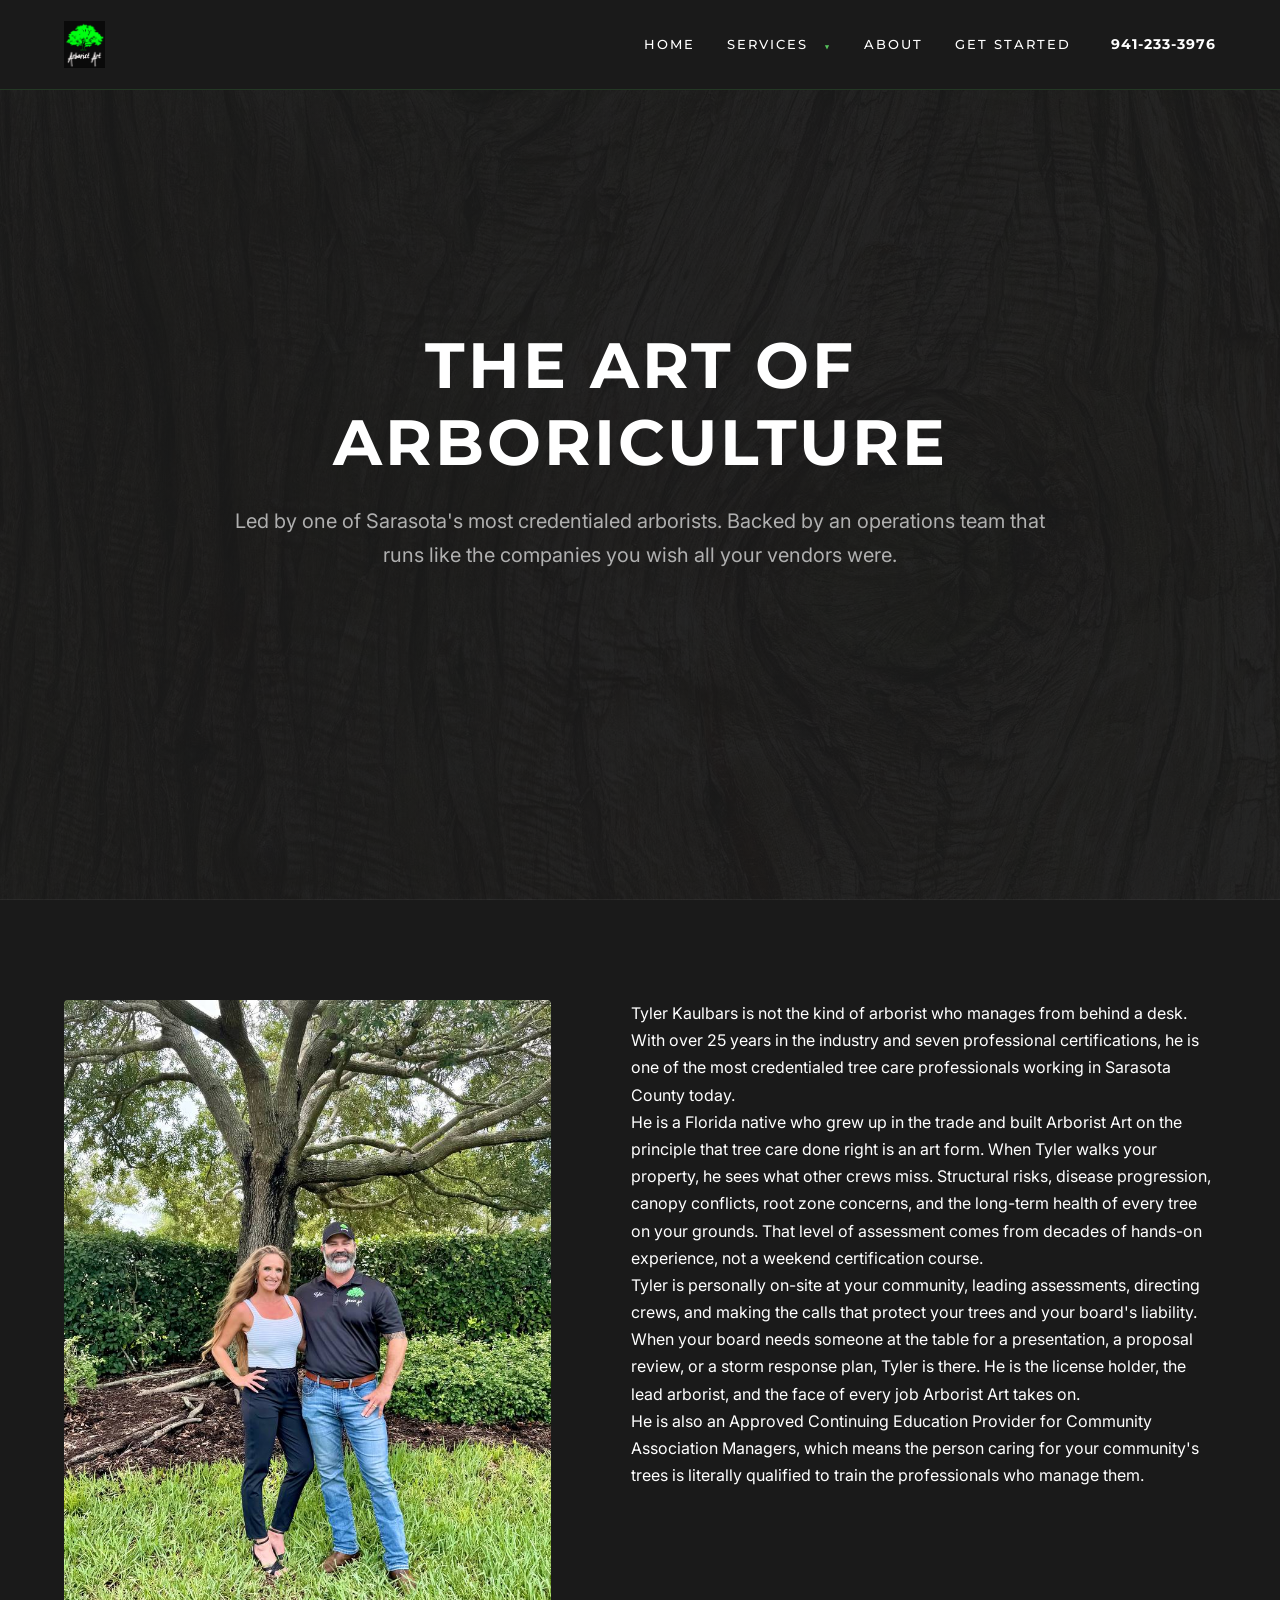
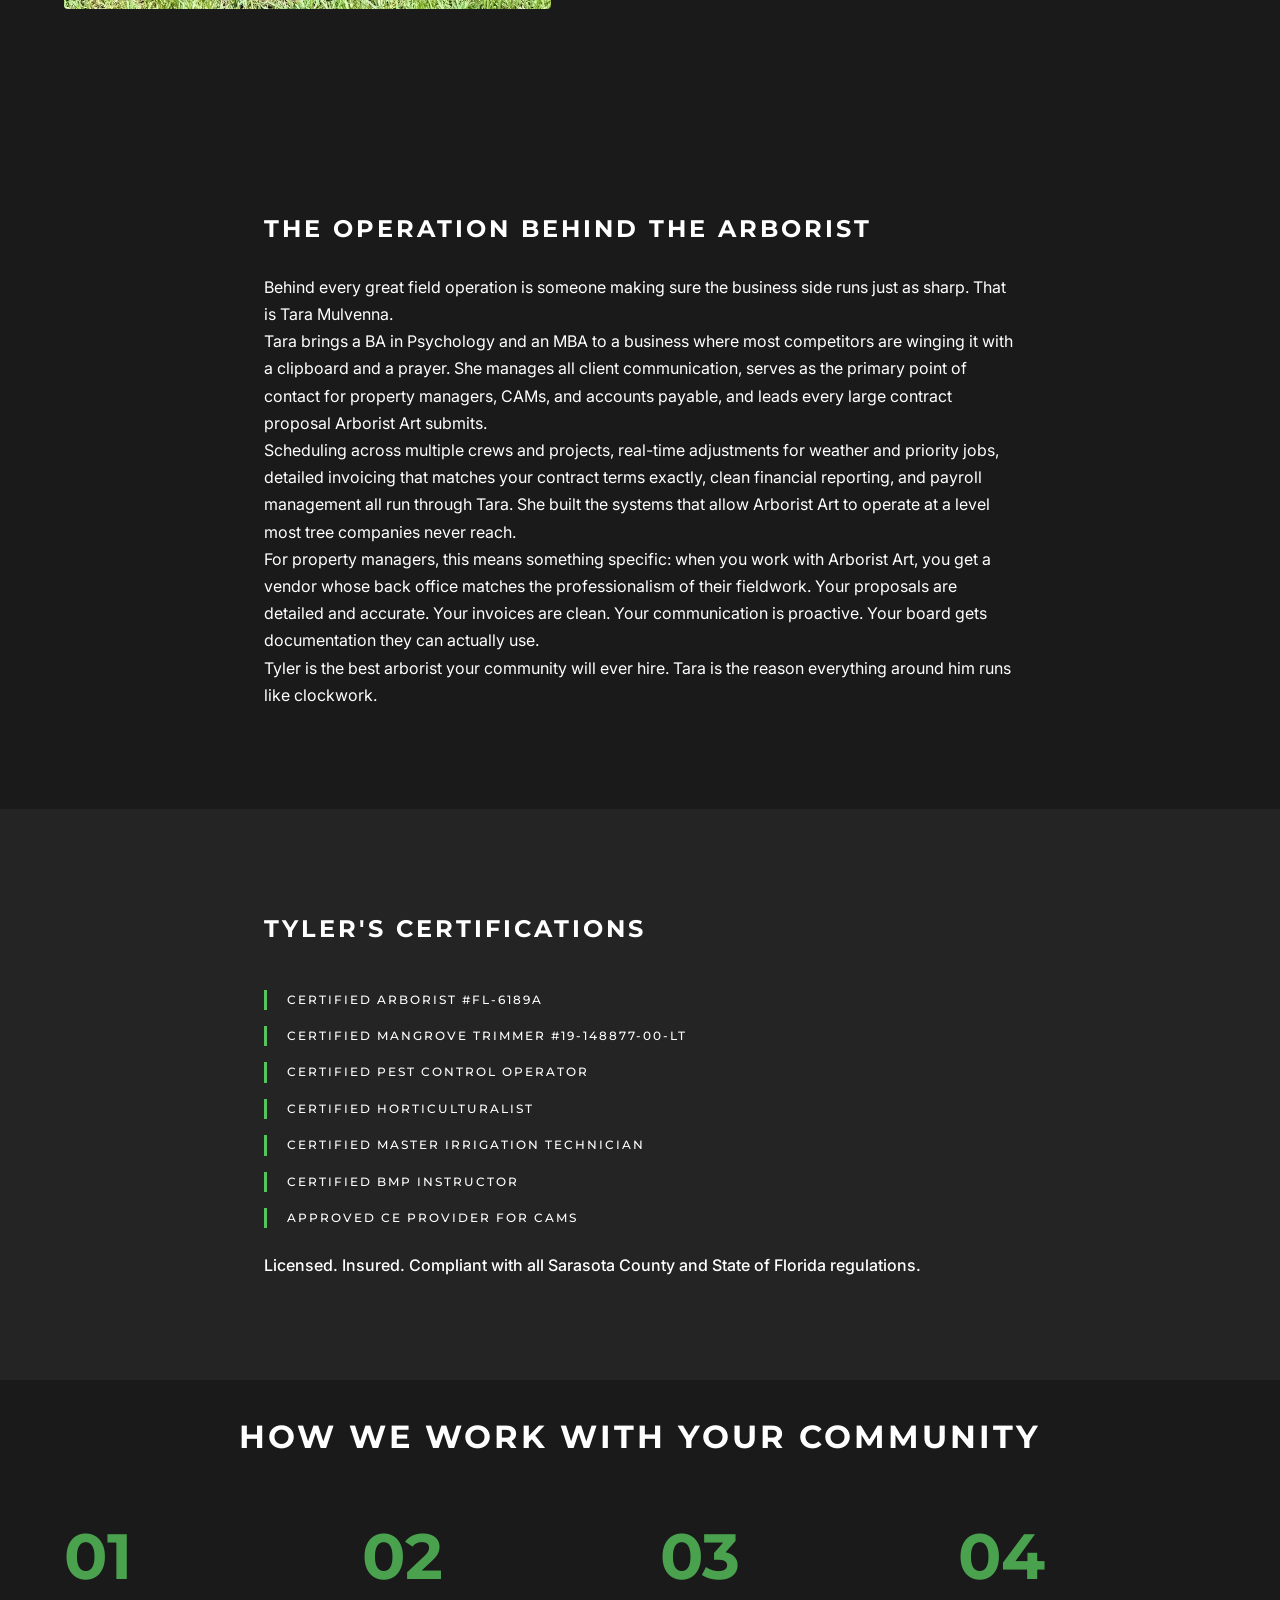
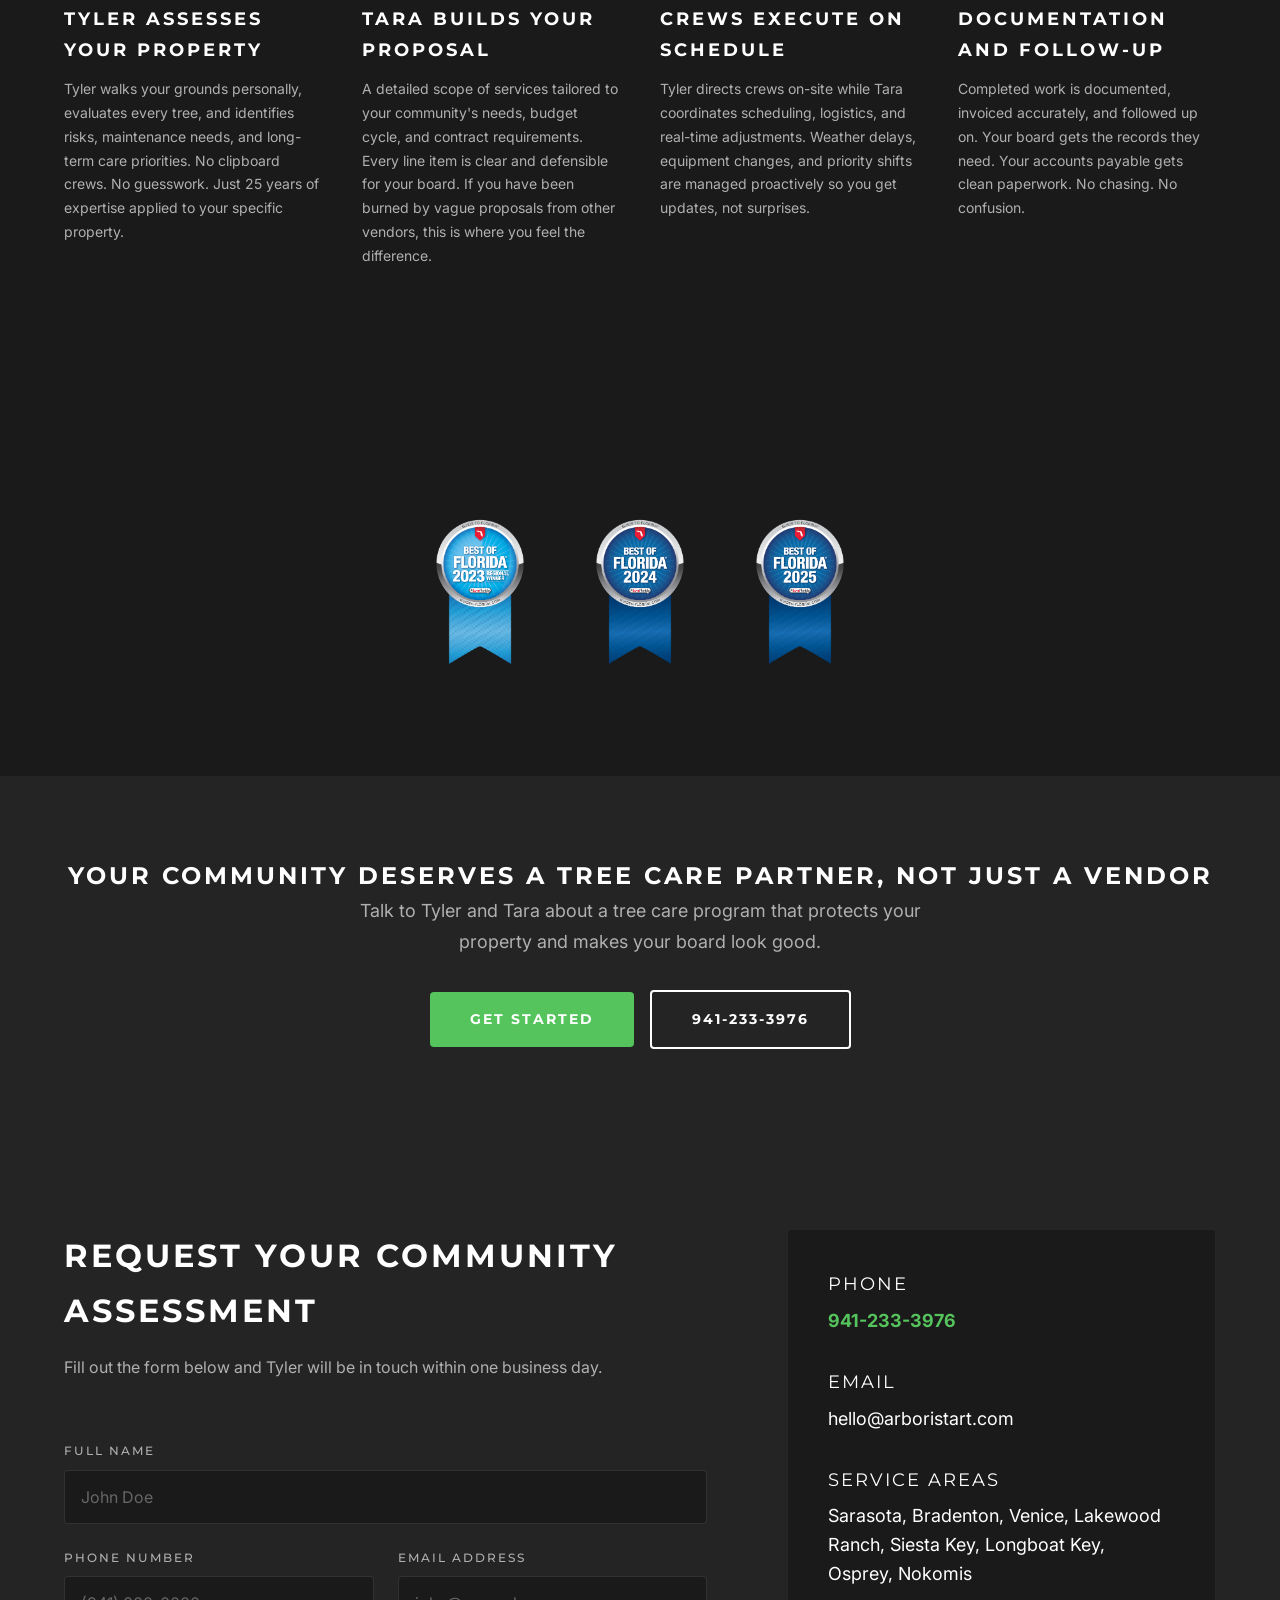
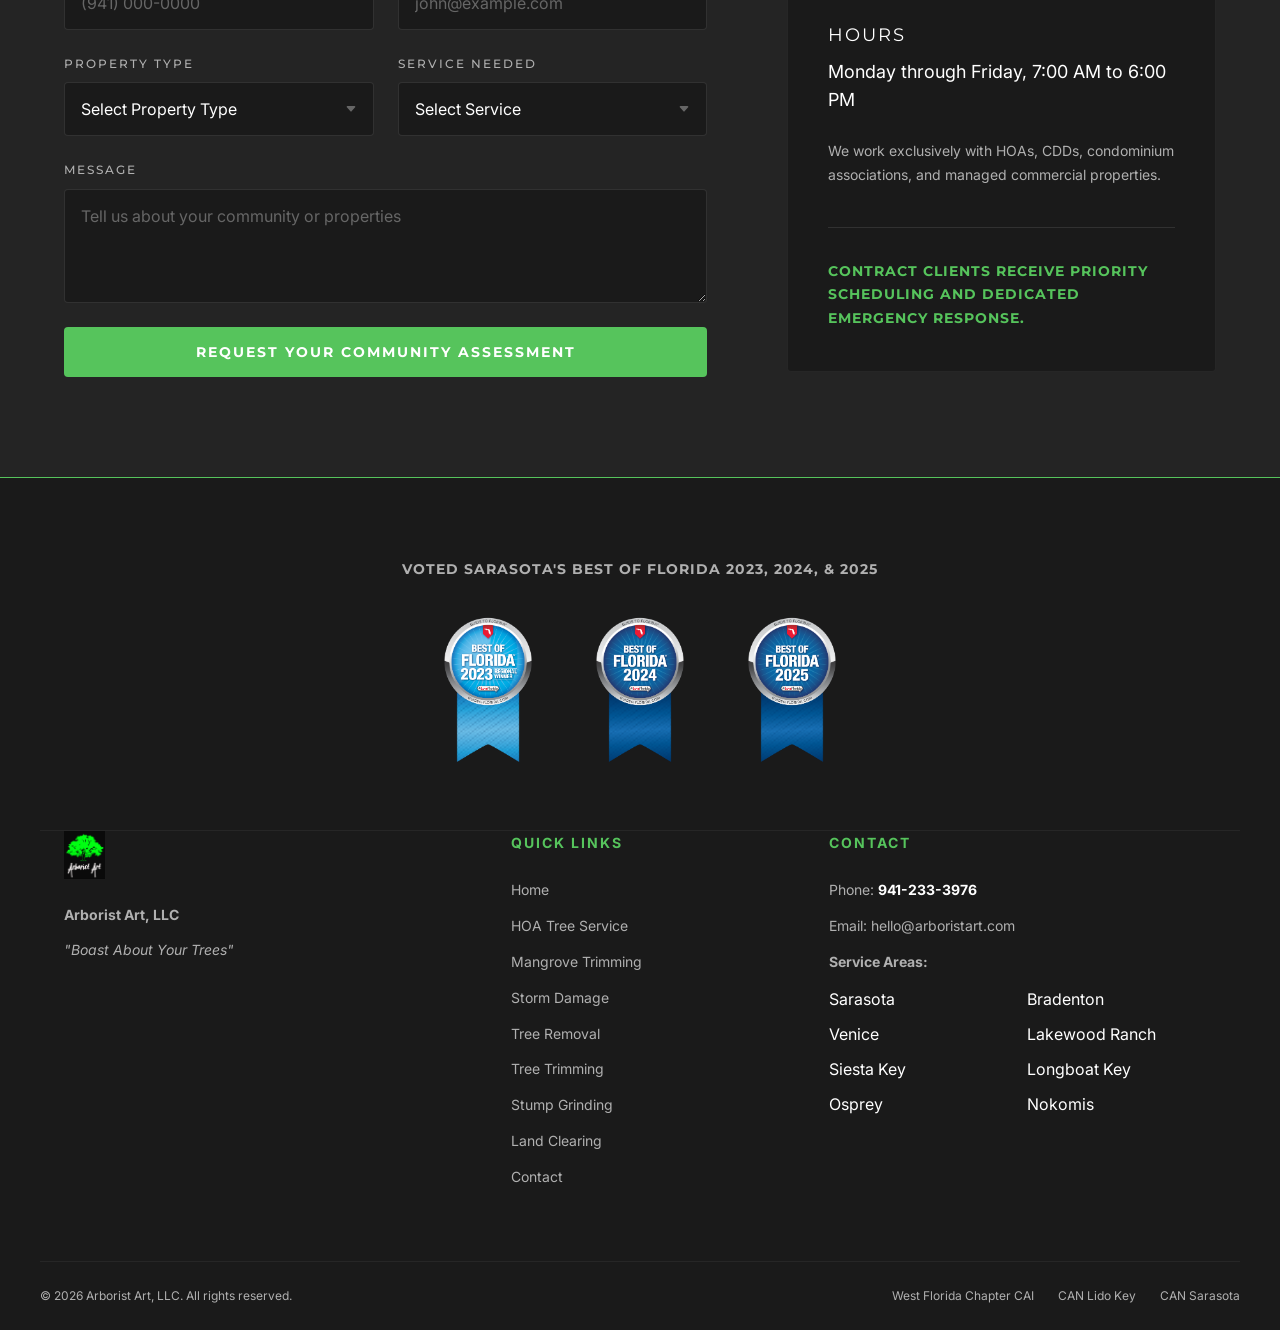
==== about.html @ 15ba2052 "Add Tyler Kaulbars and Tara Mulvenna owner photo to index and about Co-authored-by: Cursor <cursorag" ====
<!DOCTYPE html>
<html lang="en">
<head>
    <meta charset="UTF-8">
    <meta name="viewport" content="width=device-width, initial-scale=1.0">
    <title>About Arborist Art | Certified Arborist Tyler Kaulbars Serving Sarasota HOAs</title>
    <meta name="description" content="Meet Tyler Kaulbars, one of Sarasota's most credentialed arborists, and Tara Mulvenna, the operations leader behind Arborist Art. Seven certifications, 25 years of experience, built for HOAs and property managers.">
    
    <!-- SEO & Social Media -->
    <link rel="canonical" href="https://arboristart.com/about.html">
    <meta property="og:type" content="website">
    <meta property="og:site_name" content="Arborist Art">
    <meta property="og:locale" content="en_US">
    <meta property="og:title" content="About Arborist Art | Certified Arborist Tyler Kaulbars Serving Sarasota HOAs">
    <meta property="og:description" content="Meet Tyler Kaulbars, one of Sarasota's most credentialed arborists, and Tara Mulvenna, the operations leader behind Arborist Art. Seven certifications, 25 years of experience, built for HOAs and property managers.">
    <meta property="og:url" content="https://arboristart.com/about.html">
    <meta property="og:image" content="https://arboristart.com/assets/crew-photo.jpg">
    <meta property="og:image:width" content="1200">
    <meta property="og:image:height" content="630">
    <meta name="twitter:card" content="summary_large_image">
    <meta name="twitter:title" content="About Arborist Art | Certified Arborist Tyler Kaulbars Serving Sarasota HOAs">
    <meta name="twitter:description" content="Meet Tyler Kaulbars, one of Sarasota's most credentialed arborists, and Tara Mulvenna, the operations leader behind Arborist Art. Seven certifications, 25 years of experience, built for HOAs and property managers.">
    <meta name="twitter:image" content="https://arboristart.com/assets/crew-photo.jpg">
    
    <!-- Favicons -->
    <link rel="icon" type="image/x-icon" href="favicon.ico">
    <link rel="icon" type="image/png" sizes="32x32" href="favicon-32x32.png">
    <link rel="apple-touch-icon" sizes="180x180" href="apple-touch-icon.png">
    
    <!-- Geo Meta Tags -->
    <meta name="geo.region" content="US-FL">
    <meta name="geo.placename" content="Sarasota">
    <meta name="geo.position" content="27.3364;-82.5307">
    <meta name="ICBM" content="27.3364, -82.5307">

    <!-- Schema Markup -->
    <script type="application/ld+json">
    {
      "@context": "https://schema.org",
      "@type": "TreeService",
      "name": "Arborist Art",
      "description": "Sarasota's most certified arborist serving HOAs, CDDs, and property managers. Multi-year contracts, board-ready reporting, and expert tree canopy management.",
      "url": "https://www.arboristart.com",
      "telephone": "+1-941-233-3976",
      "email": "hello@arboristart.com",
      "address": {
        "@type": "PostalAddress",
        "addressLocality": "Sarasota",
        "addressRegion": "FL",
        "addressCountry": "US"
      },
      "geo": {
        "@type": "GeoCoordinates",
        "latitude": "27.3364",
        "longitude": "-82.5307"
      },
      "areaServed": [
        {"@type": "City", "name": "Sarasota"},
        {"@type": "City", "name": "Bradenton"},
        {"@type": "City", "name": "Venice"},
        {"@type": "City", "name": "Lakewood Ranch"},
        {"@type": "City", "name": "Siesta Key"},
        {"@type": "City", "name": "Longboat Key"},
        {"@type": "City", "name": "Osprey"},
        {"@type": "City", "name": "Nokomis"}
      ],
      "founder": {
        "@type": "Person",
        "name": "Tyler Kaulbars",
        "jobTitle": "Certified Arborist",
        "hasCredential": [
          {"@type": "EducationalOccupationalCredential", "credentialCategory": "certification", "name": "ISA Certified Arborist #FL-6189A"},
          {"@type": "EducationalOccupationalCredential", "credentialCategory": "license", "name": "Certified Mangrove Trimmer #19-148877-00-LT"}
        ]
      },
      "aggregateRating": {
        "@type": "AggregateRating",
        "ratingValue": "5.0",
        "reviewCount": "9",
        "bestRating": "5"
      },
      "priceRange": "$$",
      "openingHours": "Mo-Fr 07:00-18:00",
      "paymentAccepted": "Cash, Credit Card, Check",
      "image": "https://www.arboristart.com/logo.png",
      "sameAs": []
    }
    </script>
    <script type="application/ld+json">
    {
      "@context": "https://schema.org",
      "@type": "FAQPage",
      "mainEntity": [
        {
          "@type": "Question",
          "name": "Who owns Arborist Art?",
          "acceptedAnswer": {
            "@type": "Answer",
            "text": "Arborist Art is owned and operated by Tyler Kaulbars, a certified arborist with over 25 years of experience and seven professional certifications, and Tara Mulvenna, who leads all business operations, client relationships, and financial management."
          }
        },
        {
          "@type": "Question",
          "name": "Is Arborist Art licensed and insured?",
          "acceptedAnswer": {
            "@type": "Answer",
            "text": "Yes. Tyler Kaulbars holds seven professional certifications including Certified Arborist #FL-6189A and Certified Mangrove Trimmer #19-148877-00-LT. Arborist Art is fully licensed and insured for commercial tree care in the State of Florida."
          }
        },
        {
          "@type": "Question",
          "name": "Does Arborist Art work with HOAs and CDDs?",
          "acceptedAnswer": {
            "@type": "Answer",
            "text": "Yes. Arborist Art is built specifically to serve community associations, CDDs, and property management companies in Sarasota County. Every system and process is designed for B2B tree care partnerships."
          }
        }
      ]
    }
    </script>
    <script type="application/ld+json">
    {
      "@context": "https://schema.org",
      "@type": "BreadcrumbList",
      "itemListElement": [
        {"@type": "ListItem", "position": 1, "name": "Home", "item": "https://www.arboristart.com"},
        {"@type": "ListItem", "position": 2, "name": "About", "item": "https://www.arboristart.com/about.html"}
      ]
    }
    </script>
    
    <!-- Fonts -->
    <link rel="preconnect" href="https://fonts.googleapis.com">
    <link rel="preconnect" href="https://fonts.gstatic.com" crossorigin>
    <link href="https://fonts.googleapis.com/css2?family=Inter:wght@400;700&family=Montserrat:wght@500;700&display=swap" rel="stylesheet">
    
    <link rel="preload" as="image" href="assets/bark-texture.jpg">
    <link rel="stylesheet" href="styles.css">
</head>
<body>
    <a href="#main-content" class="skip-link">Skip to content</a>

    <nav class="navbar" role="navigation" aria-label="Main navigation">
        <div class="container nav-content">
            <a href="index.html" class="logo-container" aria-label="Arborist Art Home">
                <img src="Color logo with background.png" alt="Arborist Art Logo Sarasota Florida" width="180" height="48">
            </a>
            
            <div class="nav-right">
                <ul class="nav-links">
                    <li><a href="index.html">Home</a></li>
                    <li class="dropdown-item">
                        <a href="#" class="dropdown-toggle" aria-haspopup="true" aria-expanded="false">Services <span class="dropdown-chevron">▼</span></a>
                        <ul class="nav-dropdown">
                            <li><a href="tree-trimming.html">Tree Trimming and Pruning</a></li>
                            <li><a href="tree-removal.html">Tree Removal</a></li>
                            <li><a href="mangrove-trimming.html">Mangrove Trimming</a></li>
                            <li><a href="storm-damage.html">Storm Damage</a></li>
                            <li><a href="stump-grinding.html">Stump Grinding</a></li>
                            <li><a href="land-clearing.html">Land Clearing</a></li>
                        </ul>
                    </li>
                    <li><a href="about.html">About</a></li>
                    <li><a href="index.html#contact-form">Get Started</a></li>
                </ul>
                <a href="tel:9412333976" data-tracking="phone-call" data-location="nav" aria-label="Call Arborist Art at 941-233-3976" class="nav-phone">941-233-3976</a>
                <a href="tel:9412333976" data-tracking="phone-call" data-location="nav" aria-label="Call Arborist Art at 941-233-3976" class="nav-phone-mobile">
                    <svg viewBox="0 0 24 24" fill="none" stroke="currentColor" stroke-width="2" stroke-linecap="round" stroke-linejoin="round"><path d="M22 16.92v3a2 2 0 01-2.18 2 19.79 19.79 0 01-8.63-3.07 19.5 19.5 0 01-6-6 19.79 19.79 0 01-3.07-8.67A2 2 0 014.11 2h3a2 2 0 012 1.72 12.84 12.84 0 00.7 2.81 2 2 0 01-.45 2.11L8.09 9.91a16 16 0 006 6l1.27-1.27a2 2 0 012.11-.45 12.84 12.84 0 002.81.7A2 2 0 0122 16.92z"></path></svg>
                </a>
            </div>

            <div class="menu-toggle">
                <span></span>
                <span></span>
                <span></span>
            </div>
        </div>
    </nav>

    <header class="hero" role="banner" style="background-image: linear-gradient(rgba(26, 26, 26, 0.95), rgba(26, 26, 26, 0.95)), url('assets/bark-texture.jpg'); background-size: cover; background-position: center; border-bottom: 1px solid rgba(255,255,255,0.05); padding-top: 180px; padding-bottom: 140px;">
        <div class="container hero-content text-center">
            <h1 class="display-text">The Art of Arboriculture</h1>
            <p>Led by one of Sarasota's most credentialed arborists. Backed by an operations team that runs like the companies you wish all your vendors were.</p>
        </div>
    </header>

    <section id="main-content" class="section-darker solution-section">
        <div class="container about-grid">
            <img src="assets/tyler-tara-owners.jpg" alt="Tyler Kaulbars and Tara Mulvenna, owners of Arborist Art" width="800" height="1000" loading="eager" decoding="async" style="width: 100%; height: auto; aspect-ratio: 4/5; object-fit: cover; border-radius: 4px;">
            <div class="about-text">
                <p>Tyler Kaulbars is not the kind of arborist who manages from behind a desk. With over 25 years in the industry and seven professional certifications, he is one of the most credentialed tree care professionals working in Sarasota County today.</p>
                <p>He is a Florida native who grew up in the trade and built Arborist Art on the principle that tree care done right is an art form. When Tyler walks your property, he sees what other crews miss. Structural risks, disease progression, canopy conflicts, root zone concerns, and the long-term health of every tree on your grounds. That level of assessment comes from decades of hands-on experience, not a weekend certification course.</p>
                <p>Tyler is personally on-site at your community, leading assessments, directing crews, and making the calls that protect your trees and your board's liability. When your board needs someone at the table for a presentation, a proposal review, or a storm response plan, Tyler is there. He is the license holder, the lead arborist, and the face of every job Arborist Art takes on.</p>
                <p>He is also an Approved Continuing Education Provider for Community Association Managers, which means the person caring for your community's trees is literally qualified to train the professionals who manage them.</p>
            </div>
        </div>
    </section>

    <section id="operations" class="section-dark">
        <div class="container" style="max-width: 800px; margin: 0 auto;">
            <h2 style="margin-bottom: 24px;">The Operation Behind the Arborist</h2>
            <p>Behind every great field operation is someone making sure the business side runs just as sharp. That is Tara Mulvenna.</p>
            <p>Tara brings a BA in Psychology and an MBA to a business where most competitors are winging it with a clipboard and a prayer. She manages all client communication, serves as the primary point of contact for property managers, CAMs, and accounts payable, and leads every large contract proposal Arborist Art submits.</p>
            <p>Scheduling across multiple crews and projects, real-time adjustments for weather and priority jobs, detailed invoicing that matches your contract terms exactly, clean financial reporting, and payroll management all run through Tara. She built the systems that allow Arborist Art to operate at a level most tree companies never reach.</p>
            <p>For property managers, this means something specific: when you work with Arborist Art, you get a vendor whose back office matches the professionalism of their fieldwork. Your proposals are detailed and accurate. Your invoices are clean. Your communication is proactive. Your board gets documentation they can actually use.</p>
            <p>Tyler is the best arborist your community will ever hire. Tara is the reason everything around him runs like clockwork.</p>
        </div>
    </section>

    <section id="credentials" class="section-alt">
        <div class="container" style="max-width: 800px; margin: 0 auto;">
            <h2 style="margin-bottom: 32px;">Tyler's Certifications</h2>
            <div class="cert-list">
                <div class="cert-point">Certified Arborist #FL-6189A</div>
                <div class="cert-point">Certified Mangrove Trimmer #19-148877-00-LT</div>
                <div class="cert-point">Certified Pest Control Operator</div>
                <div class="cert-point">Certified Horticulturalist</div>
                <div class="cert-point">Certified Master Irrigation Technician</div>
                <div class="cert-point">Certified BMP Instructor</div>
                <div class="cert-point">Approved CE Provider for CAMs</div>
            </div>
            <p style="margin-top: 24px; font-weight: 500;">Licensed. Insured. Compliant with all Sarasota County and State of Florida regulations.</p>
        </div>
    </section>

    <section id="how-we-work" class="section-dark tight-gap-top">
        <div class="container">
            <div class="section-header text-center">
                <h2>How We Work With Your Community</h2>
            </div>
            <div class="steps-grid">
                <div class="step-card">
                    <div class="step-number">01</div>
                    <h3>Tyler Assesses Your Property</h3>
                    <p>Tyler walks your grounds personally, evaluates every tree, and identifies risks, maintenance needs, and long-term care priorities. No clipboard crews. No guesswork. Just 25 years of expertise applied to your specific property.</p>
                </div>
                <div class="step-card">
                    <div class="step-number">02</div>
                    <h3>Tara Builds Your Proposal</h3>
                    <p>A detailed scope of services tailored to your community's needs, budget cycle, and contract requirements. Every line item is clear and defensible for your board. If you have been burned by vague proposals from other vendors, this is where you feel the difference.</p>
                </div>
                <div class="step-card">
                    <div class="step-number">03</div>
                    <h3>Crews Execute on Schedule</h3>
                    <p>Tyler directs crews on-site while Tara coordinates scheduling, logistics, and real-time adjustments. Weather delays, equipment changes, and priority shifts are managed proactively so you get updates, not surprises.</p>
                </div>
                <div class="step-card">
                    <div class="step-number">04</div>
                    <h3>Documentation and Follow-Up</h3>
                    <p>Completed work is documented, invoiced accurately, and followed up on. Your board gets the records they need. Your accounts payable gets clean paperwork. No chasing. No confusion.</p>
                </div>
            </div>
        </div>
    </section>

    <section id="awards-section" class="section-alt">
        <div class="container text-center">
            <div class="awards-badge-grid">
                <img src="assets/BOFL-Ribbon-2023-Regional.png" alt="Best of Florida 2023 Award" width="1500" height="2100" loading="lazy" decoding="async" style="width: 120px; height: auto;">
                <img src="assets/BOFL-Ribbon-2024-Best-RGBforWeb.png" alt="Best of Florida 2024 Award" width="1500" height="2100" loading="lazy" decoding="async" style="width: 120px; height: auto;">
                <img src="assets/BOFL-Ribbon-2025-Best-RGBforWeb.png" alt="Best of Florida 2025 Award" width="1500" height="2100" loading="lazy" decoding="async" style="width: 120px; height: auto;">
            </div>
        </div>
    </section>

    <section id="cta" class="section-darker text-center" style="padding: 80px 20px;">
        <div class="container">
            <h2>Your Community Deserves a Tree Care Partner, Not Just a Vendor</h2>
            <p style="max-width: 600px; margin: 0 auto 32px; color: var(--text-sec); font-size: 18px;">Talk to Tyler and Tara about a tree care program that protects your property and makes your board look good.</p>
            <div class="cta-buttons" style="display: flex; justify-content: center; gap: 16px; flex-wrap: wrap;">
                <a href="#contact-form" data-tracking="cta-click" data-location="cta-section" class="btn btn-primary" aria-label="Request a community assessment in Sarasota">Get Started</a>
                <a href="tel:9412333976" data-tracking="phone-call" data-location="cta-section" aria-label="Call Arborist Art at 941-233-3976" class="btn btn-outline">941-233-3976</a>
            </div>
        </div>
    </section>

    <section id="contact-form" class="section-dark contact-form-section">
        <div class="container contact-grid">
            <div class="form-column">
                <div class="section-header">
                    <h2>Request Your Community Assessment</h2>
                    <p style="margin-top: 16px; color: #B0B0B0;">Fill out the form below and Tyler will be in touch within one business day.</p>
                </div>
                <form action="#" method="POST" class="inspection-form" aria-label="Contact form">
                    <div class="form-group">
                        <label for="full-name">Full Name</label>
                        <input type="text" id="full-name" name="full-name" required placeholder="John Doe">
                    </div>
                    <div class="form-row">
                        <div class="form-group">
                            <label for="phone">Phone Number</label>
                            <input type="tel" id="phone" name="phone" required placeholder="(941) 000-0000">
                        </div>
                        <div class="form-group">
                            <label for="email">Email Address</label>
                            <input type="email" id="email" name="email" required placeholder="john@example.com">
                        </div>
                    </div>
                    <div class="form-row">
                        <div class="form-group">
                            <label for="property-type">Property Type</label>
                            <select id="property-type" name="property-type" required>
                                <option value="" disabled selected>Select Property Type</option>
                                <option value="HOA">HOA</option>
                                <option value="CDD">CDD</option>
                                <option value="Condominium Association">Condominium Association</option>
                                <option value="Commercial Property">Commercial Property</option>
                                <option value="Other">Other</option>
                            </select>
                        </div>
                        <div class="form-group">
                            <label for="service-needed">Service Needed</label>
                            <select id="service-needed" name="service-needed" required>
                                <option value="" disabled selected>Select Service</option>
                                <option value="Tree Management Program">Tree Management Program</option>
                                <option value="Tree Trimming/Pruning">Tree Trimming/Pruning</option>
                                <option value="Tree Removal">Tree Removal</option>
                                <option value="Mangrove Trimming">Mangrove Trimming</option>
                                <option value="Storm Damage/Emergency">Storm Damage/Emergency</option>
                                <option value="Stump Grinding">Stump Grinding</option>
                                <option value="Land Clearing">Land Clearing</option>
                                <option value="Arborist Consultation/Board Report">Arborist Consultation/Board Report</option>
                                <option value="Other">Other</option>
                            </select>
                        </div>
                    </div>
                    <div class="form-group">
                        <label for="message">Message</label>
                        <textarea id="message" name="message" rows="4" placeholder="Tell us about your community or properties"></textarea>
                    </div>
                    <button type="submit" class="btn btn-primary" style="width: 100%;">Request Your Community Assessment</button>
                </form>
            </div>
            <div class="details-column">
                <div class="contact-card">
                    <div class="contact-details-list">
                        <div class="detail-item">
                            <p class="label-caps">Phone</p>
                            <a href="tel:9412333976" data-tracking="phone-call" data-location="pre-footer-contact" aria-label="Call Arborist Art at 941-233-3976" class="clickable-link">941-233-3976</a>
                        </div>
                        <div class="detail-item">
                            <p class="label-caps">Email</p>
                            <p>hello@arboristart.com</p>
                        </div>
                        <div class="detail-item">
                            <p class="label-caps">Service Areas</p>
                            <p>Sarasota, Bradenton, Venice, Lakewood Ranch, Siesta Key, Longboat Key, Osprey, Nokomis</p>
                        </div>
                        <div class="detail-item">
                            <p class="label-caps">Hours</p>
                            <p>Monday through Friday, 7:00 AM to 6:00 PM</p>
                        </div>
                    </div>
                    <p style="margin-top: 24px; color: #B0B0B0; font-size: 14px;">We work exclusively with HOAs, CDDs, condominium associations, and managed commercial properties.</p>
                    <p class="emergency-badge">Contract clients receive priority scheduling and dedicated emergency response.</p>
                </div>
            </div>
        </div>
    </section>

    <footer id="contact" role="contentinfo">
        <div class="container" style="padding-bottom: 40px; border-bottom: 1px solid rgba(255,255,255,0.05); text-align: center;">
            <p style="font-family: 'Montserrat', sans-serif; font-weight: 700; color: #B0B0B0; margin-bottom: 24px; text-transform: uppercase; letter-spacing: 1px; font-size: 14px;">Voted Sarasota's Best of Florida 2023, 2024, & 2025</p>
            <div style="display: flex; justify-content: center; gap: 32px; align-items: center; flex-wrap: wrap; margin-bottom: 16px;">
                <img src="assets/BOFL-Ribbon-2023-Regional.png" alt="Best of Florida 2023 Award" width="1500" height="2100" loading="lazy" decoding="async" style="width: 120px; height: auto;">
                <img src="assets/BOFL-Ribbon-2024-Best-RGBforWeb.png" alt="Best of Florida 2024 Award" width="1500" height="2100" loading="lazy" decoding="async" style="width: 120px; height: auto;">
                <img src="assets/BOFL-Ribbon-2025-Best-RGBforWeb.png" alt="Best of Florida 2025 Award" width="1500" height="2100" loading="lazy" decoding="async" style="width: 120px; height: auto;">
            </div>
        </div>
        <div class="container footer-main">
            <div class="footer-col">
                <img src="Color logo with background.png" alt="Arborist Art Logo Sarasota Florida" width="180" height="48" loading="lazy" decoding="async">
                <p><strong>Arborist Art, LLC</strong></p>
                <p style="font-style: italic;">"Boast About Your Trees"</p>
            </div>
            
            <div class="footer-col">
                <h4>QUICK LINKS</h4>
                <ul>
                    <li><a href="index.html">Home</a></li>
                    <li><a href="hoa-tree-service.html">HOA Tree Service</a></li>
                    <li><a href="mangrove-trimming.html">Mangrove Trimming</a></li>
                    <li><a href="storm-damage.html">Storm Damage</a></li>
                    <li><a href="tree-removal.html">Tree Removal</a></li>
                    <li><a href="tree-trimming.html">Tree Trimming</a></li>
                    <li><a href="stump-grinding.html">Stump Grinding</a></li>
                    <li><a href="land-clearing.html">Land Clearing</a></li>
                    <li><a href="#contact-form" data-tracking="cta-click" data-location="footer">Contact</a></li>
                </ul>
            </div>
            
            <div class="footer-col">
                <h4>CONTACT</h4>
                <p>Phone: <a href="tel:9412333976" data-tracking="phone-call" data-location="footer" aria-label="Call Arborist Art at 941-233-3976" style="color: white; font-weight: 700;">941-233-3976</a></p>
                <p>Email: hello@arboristart.com</p>
                <p><strong>Service Areas:</strong></p>
                <div class="service-area-list">
                    <span>Sarasota</span>
                    <span>Bradenton</span>
                    <span>Venice</span>
                    <span>Lakewood Ranch</span>
                    <span>Siesta Key</span>
                    <span>Longboat Key</span>
                    <span>Osprey</span>
                    <span>Nokomis</span>
                </div>
            </div>
        </div>
        
        <div class="container footer-bottom">
            <p>&copy; 2026 Arborist Art, LLC. All rights reserved.</p>
            <div class="membership-links">
                <span>West Florida Chapter CAI</span>
                <span>CAN Lido Key</span>
                <span>CAN Sarasota</span>
            </div>
        </div>
    </footer>

    <script src="js/script.js" defer></script>
</body>
</html>
---- styles.css ----
/* 
    Arborist Art - Strict Rebuild Styles
    Design Rules: Precise Hex values, Montserrat/Inter Typography, Geometric Precision
*/

:root {
    --bg-page: #1a1a1a;
    --bg-sec: #242424;
    --accent: #56C45C;
    --accent-hover: #4fbf55;
    --text-pri: #FFFFFF;
    --text-sec: #B0B0B0;
    --max-width: 1200px;
    --section-pad-dt: 100px;
    --section-pad-mb: 56px;
    --border-accent: rgba(76, 175, 80, 0.2);
    --transition: all 0.3s cubic-bezier(0.16, 1, 0.3, 1);
}

/* Base Reset */
* {
    margin: 0;
    padding: 0;
    box-sizing: border-box;
}

.skip-link {
    position: absolute;
    top: -100px;
    left: 24px;
    background: var(--accent);
    color: white;
    padding: 12px 24px;
    z-index: 2005;
    font-weight: 700;
    transition: top 0.3s;
    text-decoration: none;
    border-radius: 0 0 4px 4px;
}

.skip-link:focus {
    top: 90px;
    outline: 2px solid white;
}

:focus-visible {
    outline: 2px solid var(--accent);
    outline-offset: 4px;
}

html {
    scroll-behavior: smooth;
}

body {
    background-color: var(--bg-page);
    color: var(--text-pri);
    font-family: 'Inter', sans-serif;
    font-size: 16px;
    line-height: 1.7;
    font-weight: 400;
    overflow-x: hidden;
}

h1, h2, h3, .nav-links a, .label-caps, .stat-value, .btn {
    font-family: 'Montserrat', sans-serif;
    text-transform: uppercase;
    color: #FFFFFF; /* High contrast white */
}

h1, h2, h3 {
    font-weight: 700;
    letter-spacing: 3px;
}

.label-caps {
    font-family: 'Montserrat', sans-serif;
    font-size: 12px;
    font-weight: 500;
    letter-spacing: 2px;
    color: var(--text-sec);
}

a {
    text-decoration: none;
    color: inherit;
    transition: var(--transition);
}

ul {
    list-style: none;
}

img {
    max-width: 100%;
    display: block;
}

.container {
    max-width: var(--max-width);
    margin: 0 auto;
    padding: 0 24px;
}

/* Buttons */
.btn {
    display: inline-block;
    padding: 16px 40px;
    font-weight: 700;
    font-size: 14px;
    letter-spacing: 2px;
    cursor: pointer;
    border: none;
    border-radius: 4px;
    transition: var(--transition);
    text-align: center;
}

.btn-primary {
    background-color: var(--accent);
    color: white;
}

.btn-primary:hover {
    background-color: var(--accent-hover);
    transform: translateY(-2px);
    box-shadow: 0 0 20px rgba(86, 196, 92, 0.3);
}

.btn-outline {
    background-color: transparent;
    border: 2px solid white;
    color: white;
}

.btn-outline:hover {
    border-color: var(--accent);
    color: var(--accent);
    transform: translateY(-2px);
    box-shadow: 0 0 20px rgba(86, 196, 92, 0.2);
}

/* Navbar */
.navbar {
    position: fixed;
    top: 0;
    width: 100%;
    background-color: var(--bg-page);
    z-index: 1000;
    border-bottom: 1px solid var(--border-accent);
    height: 90px;
    display: flex;
    align-items: center;
}

.section-separator {
    height: 1px;
    background-color: rgba(255, 255, 255, 0.1);
    width: 100%;
}

.nav-content {
    width: 100%;
    display: flex;
    justify-content: space-between;
    align-items: center;
}

.logo-container img {
    height: 48px;
    max-height: 48px;
    width: auto;
    object-fit: contain;
}

.nav-right {
    display: flex;
    align-items: center;
    gap: 40px;
}

.nav-links {
    display: flex;
    gap: 32px;
}

.nav-links li {
    position: relative;
    display: flex;
    align-items: center;
}

.nav-links a {
    font-size: 13px;
    font-weight: 500;
    letter-spacing: 2px;
    color: white;
}

.nav-links a:hover {
    color: var(--accent);
}

/* Dropdown Menu */
.nav-dropdown {
    position: absolute;
    top: 100%;
    left: -20px;
    width: 280px;
    background-color: #2d2d2d;
    border-top: 3px solid var(--accent);
    border-radius: 0 0 6px 6px;
    padding: 8px 0;
    opacity: 0;
    visibility: hidden;
    transform: translateY(10px);
    transition: opacity 0.2s ease, transform 0.2s ease, visibility 0.2s ease;
    z-index: 2000; /* Increased to ensure it overlays all content */
    box-shadow: 0 12px 32px rgba(0,0,0,0.4);
}

.nav-links li:hover .nav-dropdown {
    opacity: 1;
    visibility: visible;
    transform: translateY(0);
}

.nav-dropdown li {
    padding: 0;
    display: block;
}

.nav-dropdown a {
    display: block;
    padding: 14px 24px;
    font-size: 15px !important;
    font-weight: 400;
    text-transform: none;
    transition: all 0.2s ease;
    border-bottom: 1px solid rgba(255, 255, 255, 0.12);
}

.nav-dropdown li:last-child a {
    border-bottom: none;
}

.nav-dropdown a:hover {
    background-color: rgba(255, 255, 255, 0.08); /* slight highlight */
    color: white !important;
    border-left: 3px solid var(--accent);
    padding-left: 21px; /* Adjust padding to accommodate border */
}

/* Dropdown Chevron */
.dropdown-chevron {
    display: inline-block;
    margin-left: 10px;
    font-size: 10px;
    color: var(--accent);
    transition: transform 0.3s ease;
    pointer-events: none;
    vertical-align: middle;
}

.dropdown-toggle.active .dropdown-chevron {
    transform: rotate(180deg);
}

@media (max-width: 992px) {
    .nav-links {
        display: none;
        flex-direction: column;
        position: absolute;
        top: 90px;
        left: 0;
        width: 100%;
        background-color: #1a1a1a;
        padding: 20px 0;
        border-bottom: 2px solid var(--accent);
        gap: 0;
    }

    .nav-links li {
        width: 100%;
        padding: 0;
        border-bottom: 1px solid rgba(255,255,255,0.05);
    }

    .nav-links li:last-child {
        border-bottom: none;
    }

    .nav-links.active {
        display: flex;
    }

    .nav-links a {
        display: flex;
        justify-content: space-between;
        align-items: center;
        width: 100%;
        padding: 20px 24px;
        font-size: 14px;
        font-weight: 700;
        text-transform: uppercase;
        letter-spacing: 1px;
    }

    .nav-dropdown {
        position: static;
        width: 100%;
        max-height: 0;
        opacity: 0;
        visibility: hidden;
        overflow: hidden;
        transform: none;
        background: rgba(255,255,255,0.02);
        border: none;
        border-radius: 0;
        padding: 0;
        display: block;
        box-shadow: none;
        transition: max-height 0.4s ease, opacity 0.3s ease;
        border-left: 2px solid rgba(86, 196, 92, 0.3);
    }

    .nav-dropdown.active {
        max-height: 800px;
        opacity: 1;
        visibility: visible;
        padding: 10px 0;
    }

    .nav-dropdown li {
        border-bottom: none;
    }

    .nav-dropdown a {
        padding: 14px 24px 14px 40px;
        font-size: 15px !important;
        font-weight: 400;
        text-transform: none;
        border-bottom: 1px solid rgba(255, 255, 255, 0.08);
        color: #B0B0B0 !important;
    }

    .nav-dropdown li:last-child a {
        border-bottom: none;
    }

    .nav-dropdown a:active,
    .nav-dropdown a:hover {
        background-color: rgba(255, 255, 255, 0.05);
        color: white !important;
        border-left: 3px solid var(--accent);
        padding-left: 37px;
    }
}

.nav-phone {
    font-family: 'Montserrat', sans-serif;
    font-weight: 700;
    font-size: 14px;
    letter-spacing: 1px;
}

.nav-phone-mobile {
    display: none;
    color: var(--accent);
}

.nav-phone-mobile svg {
    width: 24px;
    height: 24px;
}

/* Hamburger */
.menu-toggle {
    display: none;
    flex-direction: column;
    gap: 6px;
    cursor: pointer;
    z-index: 1001;
}

.menu-toggle span {
    display: block;
    width: 25px;
    height: 2px;
    background-color: white;
    transition: var(--transition);
}

/* Hero Section */
.hero {
    position: relative;
    height: 100vh;
    display: flex;
    align-items: center;
    justify-content: center;
    text-align: center;
    background-color: #2d2d2d;
    background-image: url('assets/hero.jpg');
    background-size: cover;
    background-position: center;
    background-attachment: fixed;
    padding-top: 90px;
}

@media (max-width: 768px) {
    .hero {
        height: auto;
        min-height: 100vh;
        align-items: flex-start;
        padding-top: 140px;
        padding-bottom: 60px;
        background-attachment: scroll !important;
        background-size: cover !important;
        background-position: center center !important;
    }
}

.hero-overlay {
    position: absolute;
    inset: 0;
    background: rgba(26, 26, 26, 0.6); /* Reduced brightness for pop */
}

.hero-content {
    position: relative;
    z-index: 10;
    max-width: 900px;
}

.hero h1 {
    font-size: clamp(2rem, 6vw, 4rem);
    margin-bottom: 24px;
    line-height: 1.2;
}

.hero p {
    font-size: 20px;
    color: var(--text-sec);
    margin-bottom: 40px;
}

.hero-sub-cta {
    display: block;
    margin-top: 24px;
    font-size: 14px;
    color: var(--text-pri);
    text-decoration: underline;
}

.hero-cert-line {
    margin-top: 60px;
    color: var(--text-sec);
}

/* Section Common */
.section-alt {
    background-color: var(--bg-sec);
    position: relative;
    overflow: hidden;
}

.section-bg-image {
    position: absolute;
    inset: 0;
    background-size: cover;
    background-position: center;
    z-index: 0;
}

.section-bg-overlay {
    position: absolute;
    inset: 0;
    background: rgba(26, 26, 26, 0.7);
    z-index: 1;
}

section:not(.hero) .container {
    position: relative;
    z-index: 2;
}

.section-header {
    margin-bottom: 60px;
}

.section-header h2 {
    font-size: 32px;
    position: relative;
    display: inline-block;
}

/* Services Grid */
.services-grid {
    display: grid;
    grid-template-columns: repeat(3, 1fr);
    gap: 24px;
}

#services {
    background-color: var(--bg-page);
    background-image: linear-gradient(rgba(26, 26, 26, 0.75), rgba(26, 26, 26, 0.75)), url('assets/hoa-palms-boulevard.jpg');
    background-size: cover;
    background-position: center;
    background-attachment: fixed;
}

.service-card {
    background: rgba(26, 26, 26, 0.85);
    backdrop-filter: blur(10px);
    -webkit-backdrop-filter: blur(10px);
    padding: 32px;
    border-left: 3px solid var(--accent);
    border-top: 1px solid rgba(255, 255, 255, 0.05);
    border-right: 1px solid rgba(255, 255, 255, 0.05);
    border-bottom: 1px solid rgba(255, 255, 255, 0.05);
    display: flex;
    flex-direction: column;
    justify-content: space-between;
    transition: var(--transition);
}

.service-card:hover {
    border-color: var(--accent);
    transform: translateY(-5px);
}

.service-card h3 {
    font-size: 18px;
    margin-bottom: 16px;
    color: white;
}

.service-card p {
    font-size: 15px;
    color: var(--text-sec);
    margin-bottom: 24px;
}

.link-green {
    color: var(--accent);
    font-weight: 700;
    font-size: 14px;
    letter-spacing: 1px;
}

#about {
    background-color: var(--bg-sec);
    background-image: linear-gradient(rgba(36, 36, 36, 0.8), rgba(36, 36, 36, 0.8)), url('assets/about-bg.jpg');
}

/* About Section */
.about-grid {
    display: grid;
    grid-template-columns: 1fr 1.2fr;
    gap: 80px;
    align-items: stretch; /* Changed from center to stretch to match columns heights */
}

.solution-image, .compliance-image {
    min-height: 0; /* Prevents intrinsic image height from inflating grid row */
    height: 100%;
    display: flex;
    align-items: center;
}

.solution-image img, .compliance-image img {
    width: 100%;
    height: 100%;
    max-height: 100%;
    object-fit: cover;
}

.photo-placeholder {
    aspect-ratio: 4/5;
    align-self: center; /* Ensures it does not stretch with the about-grid */
    background-color: var(--bg-sec);
    display: flex;
    align-items: center;
    justify-content: center;
    color: var(--text-sec);
    font-family: 'Montserrat', sans-serif;
    font-size: 14px;
    text-align: center;
}

.cert-list {
    margin-top: 40px;
    display: grid;
    gap: 16px;
}

.cert-point {
    padding-left: 20px;
    border-left: 3px solid var(--accent);
    font-family: 'Montserrat', sans-serif;
    font-size: 12px;
    font-weight: 500;
    letter-spacing: 2px;
    text-transform: uppercase;
}

/* Social Proof */
#portfolios {
    background-color: var(--bg-page);
    background-image: linear-gradient(rgba(26, 26, 26, 0.8), rgba(26, 26, 26, 0.8)), url('assets/landscape-bg.jpg');
    background-size: cover;
    background-position: center;
    background-attachment: fixed;
}

.client-grid {
    display: grid;
    grid-template-columns: repeat(3, 1fr);
    gap: 32px;
}

.trust-card {
    background-color: #2d2d2d;
    padding: 40px 24px;
    text-align: center;
    border-bottom: 3px solid var(--accent);
    transition: var(--transition);
}

.trust-card:hover {
    transform: translateY(-5px);
    box-shadow: 0 10px 30px rgba(0, 0, 0, 0.3);
}

.logo-placeholder {
    height: 100px;
    background-color: #3a3a3a;
    display: flex;
    align-items: center;
    justify-content: center;
    color: var(--text-sec);
    font-family: 'Montserrat', sans-serif;
    font-size: 12px;
    text-transform: uppercase;
    letter-spacing: 1px;
    margin-bottom: 24px;
}

.trust-card p {
    font-family: 'Montserrat', sans-serif;
    font-weight: 700;
    font-size: 16px;
    color: white;
    text-transform: uppercase;
    letter-spacing: 1px;
}

/* Awards Section */
#awards-section {
    padding: 100px 0;
    background-color: var(--bg-sec);
    background-image: linear-gradient(rgba(26, 26, 26, 0.8), rgba(26, 26, 26, 0.8)), url('assets/awards-bg.jpg');
    background-size: cover;
    background-position: center;
    background-attachment: fixed;
}

.awards-badge-grid {
    display: flex;
    justify-content: center;
    gap: 32px;
    align-items: center;
    flex-wrap: wrap;
    margin-top: 40px;
}

.awards-badge-grid img {
    width: 180px;
    height: auto;
}

.badge-box {
    width: 200px;
    height: 200px;
    background-color: #2d2d2d;
    display: flex;
    align-items: center;
    justify-content: center;
    text-align: center;
    padding: 24px;
    font-family: 'Montserrat', sans-serif;
    font-size: 14px;
    font-weight: 700;
    color: var(--text-sec);
    text-transform: uppercase;
    letter-spacing: 1px;
    border: 1px solid rgba(255, 255, 255, 0.05);
}

#stats-section {
    background-color: var(--bg-page);
    background-image: linear-gradient(rgba(26, 26, 26, 0.75), rgba(26, 26, 26, 0.75)), url('assets/stats-sunset.jpg');
    background-size: cover;
    background-position: center;
    background-attachment: fixed;
}

.stat-bar {
    display: grid;
    grid-template-columns: repeat(4, 1fr);
    gap: 40px;
    background: rgba(255,255,255,0.03);
    padding: 60px 40px;
    border-radius: 8px;
    border: 1px solid rgba(255,255,255,0.05);
}

.stat-item {
    text-align: center;
    display: flex;
    flex-direction: column;
    align-items: center;
}

.stat-icon {
    width: 32px;
    height: 32px;
    color: white;
    margin-bottom: 20px;
}

.stat-value {
    display: block;
    font-family: 'Montserrat', sans-serif;
    font-size: 40px;
    font-weight: 700;
    color: var(--accent);
    margin-bottom: 8px;
}

.stat-label {
    font-size: 12px;
    color: var(--text-sec);
    text-transform: uppercase;
    letter-spacing: 1px;
}

/* Problem Section */
#main-content {
    background-color: var(--bg-page);
    background-image: linear-gradient(rgba(26, 26, 26, 0.85), rgba(26, 26, 26, 0.85)), url('assets/problem-bg-overgrown.jpg');
    background-size: cover;
    background-position: center;
    background-attachment: fixed;
}

@media (max-width: 768px) {
    #main-content {
        background-position: center top;
        background-attachment: scroll; /* Better performance on mobile */
    }
}

.problem-grid {
    display: grid;
    grid-template-columns: repeat(3, 1fr);
    gap: 40px;
    margin-bottom: 60px;
}

.problem-card {
    background-color: rgba(255, 255, 255, 0.03);
    padding: 40px;
    border-radius: 4px;
    text-align: center;
    border: 1px solid rgba(255, 255, 255, 0.05);
}

.problem-number {
    font-family: 'Montserrat', sans-serif;
    font-size: 48px;
    font-weight: 700;
    color: var(--accent);
    margin-bottom: 24px;
    display: block;
}

.problem-card p {
    font-size: 16px;
    font-weight: 500;
    line-height: 1.6;
}

.problem-footer {
    text-align: center;
    font-size: 20px;
    font-weight: 700;
    color: var(--accent);
    font-family: 'Montserrat', sans-serif;
    text-transform: uppercase;
    letter-spacing: 1px;
}

/* Solution Section */
.solution-section {
    background-attachment: fixed;
    background-size: cover;
    background-position: center;
}

#solution-section {
    background-color: var(--bg-sec);
    background-image: linear-gradient(rgba(36, 36, 36, 0.7), rgba(36, 36, 36, 0.7)), url('assets/hoa-palms-boulevard.jpg');
}

.solution-grid {
    display: grid;
    grid-template-columns: 1fr 1fr;
    gap: 80px;
    align-items: center;
}

.solution-text h2 {
    margin-bottom: 24px;
}

.solution-text p {
    margin-bottom: 32px;
    font-size: 18px;
}

#how-it-works {
    background-color: var(--bg-page);
    background-image: linear-gradient(rgba(26, 26, 26, 0.8), rgba(26, 26, 26, 0.8)), url('assets/canopy-upward.jpg');
    background-size: cover;
    background-position: center;
    background-attachment: fixed;
}

/* Commercial & HOA */
#commercial-section {
    background-color: var(--bg-sec);
    background-image: linear-gradient(rgba(26, 26, 26, 0.8), rgba(26, 26, 26, 0.8)), url('assets/commercial-bg.jpg');
    background-size: cover;
    background-position: center;
    background-attachment: fixed;
}

.commercial-grid {
    display: grid;
    grid-template-columns: 1.2fr 1fr;
    gap: 80px;
    align-items: flex-start;
}

.credentials-list {
    display: grid;
    gap: 16px;
}

.credential-item {
    padding: 12px 20px;
    background: rgba(255, 255, 255, 0.05);
    border-left: 3px solid var(--accent);
    font-family: 'Montserrat', sans-serif;
    font-size: 12px;
    font-weight: 700;
    letter-spacing: 1px;
    text-transform: uppercase;
}

.flagship-clients {
    margin-top: 40px;
    padding-top: 40px;
    border-top: 1px solid rgba(255, 255, 255, 0.1);
}

.flagship-list {
    display: flex;
    flex-wrap: wrap;
    gap: 24px;
    margin-top: 16px;
    font-family: 'Montserrat', sans-serif;
    font-weight: 700;
    font-size: 14px;
    color: var(--text-sec);
}

/* How It Works */
.steps-grid {
    display: grid;
    grid-template-columns: repeat(4, 1fr);
    gap: 40px;
}

.step-card {
    position: relative;
}

.step-number {
    font-size: 64px;
    font-weight: 700;
    color: var(--accent);
    line-height: 1;
    margin-bottom: 16px;
    font-family: 'Montserrat', sans-serif;
    opacity: 0.8;
}

.step-card h3 {
    font-size: 18px;
    margin-bottom: 12px;
    color: white;
}

.step-card p {
    font-size: 14px;
    color: var(--text-sec);
}

/* FAQ Accordion */
    background-attachment: fixed;
    background-image: linear-gradient(rgba(26, 26, 26, 0.85), rgba(26, 26, 26, 0.85)), url('assets/bark-texture.jpg');
}

.faq-list {
    max-width: 800px;
    margin: 0 auto;
}

.faq-item {
    border-bottom: 1px solid rgba(255, 255, 255, 0.1);
}

.faq-question {
    width: 100%;
    padding: 24px 0;
    display: flex;
    justify-content: space-between;
    align-items: center;
    background: none;
    border: none;
    cursor: pointer;
    text-align: left;
    color: white;
    font-family: 'Montserrat', sans-serif;
    font-weight: 700;
    font-size: 16px;
    letter-spacing: 1px;
    text-transform: uppercase;
}

.faq-icon {
    font-size: 24px;
    color: var(--accent);
    transition: var(--transition);
}

.faq-item.active .faq-icon {
    transform: rotate(45deg);
}

.faq-answer {
    max-height: 0;
    overflow: hidden;
    transition: max-height 0.4s cubic-bezier(0.16, 1, 0.3, 1);
}

.faq-answer-inner {
    padding-bottom: 24px;
    color: var(--text-sec);
    line-height: 1.6;
}

/* Social Proof Refinement */
.testimonial-section {
    position: relative;
    background-color: var(--bg-sec);
    background-image: linear-gradient(rgba(26, 26, 26, 0.8), rgba(26, 26, 26, 0.8)), url('assets/testimonials-bg.jpg');
    background-size: cover;
    background-position: center;
    background-attachment: fixed;
}

.testimonial-grid {
    display: grid;
    grid-template-columns: repeat(3, 1fr);
    gap: 32px;
    margin-bottom: 80px;
}

.testimonial-card {
    background: #2d2d2d;
    padding: 40px;
    border-left: 3px solid var(--accent);
    border-top: 1px solid rgba(255, 255, 255, 0.05);
    border-right: 1px solid rgba(255, 255, 255, 0.05);
    border-bottom: 1px solid rgba(255, 255, 255, 0.05);
    position: relative;
    transition: var(--transition);
    display: flex;
    flex-direction: column;
}

.testimonial-card:hover {
    transform: translateY(-5px);
    border-left-color: #FFFFFF;
}
/* Authority Badging Components */
.google-badge-container {
    text-align: center;
    margin-top: 40px;
}

.google-review-badge {
    display: inline-flex;
    align-items: center;
    gap: 16px;
    background: white;
    padding: 12px 24px;
    border-radius: 8px;
    box-shadow: 0 4px 20px rgba(0,0,0,0.2);
    margin-bottom: 20px;
}

.rating-info {
    text-align: left;
}

.rating-value {
    color: #333;
    font-weight: 700;
    font-family: 'Montserrat', sans-serif;
    font-size: 18px;
    margin-right: 4px;
}

.stars {
    display: flex;
    gap: 2px;
    margin: 4px 0;
}

.star {
    width: 14px;
    height: 14px;
    fill: #fbbc05;
}

.review-count {
    font-size: 12px;
    color: #666;
    display: block;
    font-family: 'Inter', sans-serif;
}

/* Best of Florida Medallion Fallbacks */
.awards-badge-grid {
    display: flex;
    justify-content: center;
    gap: 40px;
    flex-wrap: wrap;
    margin-top: 40px;
}

.award-badge {
    background: #2d2d2d;
    border: 1px solid var(--border-accent);
    padding: 30px;
    width: 180px;
    height: 180px;
    display: flex;
    flex-direction: column;
    align-items: center;
    justify-content: center;
    text-align: center;
    border-radius: 50%; /* Medallion shape */
    transition: var(--transition);
    position: relative;
    box-shadow: inset 0 0 20px rgba(0,0,0,0.5);
}

.award-badge:hover {
    border-color: var(--accent);
    transform: scale(1.05);
}

.award-badge::before {
    content: "BEST OF FLORIDA";
    font-family: 'Montserrat', sans-serif;
    font-weight: 700;
    font-size: 10px;
    color: var(--accent);
    letter-spacing: 1px;
    line-height: 1.2;
}

.award-badge::after {
    font-family: 'Montserrat', sans-serif;
    font-weight: 700;
    font-size: 32px;
    color: white;
    margin-top: 5px;
}

.award-badge:nth-child(1)::after { content: "2023"; }
.award-badge:nth-child(2)::after { content: "2024"; }
.award-badge:nth-child(3)::after { content: "2025"; }

.award-badge-small {
    width: 80px;
    height: 80px;
    padding: 10px;
    font-size: 10px;
}

.award-badge-small::before {
    font-size: 6px;
    letter-spacing: 0;
}

.award-badge-small::after {
    font-size: 14px;
    margin-top: 2px;
}

/* Premium Icon Sizing */
.stat-item .stat-icon {
    width: 32px;
    height: 32px;
    margin: 0 auto 16px;
    display: block;
    color: white;
}
.quote-mark {
    font-size: 80px;
    color: var(--accent);
    line-height: 1;
    font-family: 'Montserrat', sans-serif;
    margin-bottom: -20px;
    opacity: 0.8;
}

.testimonial-text {
    font-style: italic;
    margin-bottom: 30px;
    color: var(--text-pri);
    font-size: 16px;
    line-height: 1.6;
    position: relative;
    z-index: 1;
}

.testimonial-meta {
    margin-top: auto;
    display: block;
}

.testimonial-author {
    font-family: 'Montserrat', sans-serif;
    font-weight: 700;
    font-size: 14px;
    text-transform: uppercase;
    letter-spacing: 1px;
    display: block;
    color: white;
}

.testimonial-location {
    font-size: 12px;
    color: var(--accent);
    text-transform: uppercase;
    letter-spacing: 1px;
    display: block;
    margin-top: 4px;
}

.google-badge-container {
    text-align: center;
    margin-top: 40px;
}

.google-badge {
    height: 120px;
    margin: 0 auto 16px;
}

/* Final CTA */
.final-cta {
    padding: 120px 0;
    position: relative;
    text-align: center;
    background-color: var(--bg-page);
    background-image: linear-gradient(rgba(26, 26, 26, 0.7), rgba(26, 26, 26, 0.7)), url('assets/cta-bg.jpg');
    background-size: cover;
    background-position: center;
    background-attachment: fixed;
}

.cta-container {
    max-width: 800px;
    margin: 0 auto;
}

.final-cta h2 {
    font-size: clamp(2rem, 5vw, 3.5rem);
    margin-bottom: 16px;
}

.final-cta p {
    font-size: 20px;
    margin-bottom: 40px;
    color: white;
}

.cta-buttons {
    display: flex;
    flex-direction: row;
    justify-content: center;
    align-items: center;
    gap: 24px;
}

@media (max-width: 768px) {
    .hero-actions, .cta-buttons {
        display: flex;
        flex-direction: column;
        width: 100%;
        gap: 16px;
    }
    
    .hero-actions .btn, .cta-buttons .btn {
        width: 100%;
    }
}

.cta-secondary {
    font-weight: 700;
    font-size: 18px;
    color: white;
    text-decoration: underline;
}

.cta-badges {
    margin-top: 60px;
    opacity: 0.8;
}

/* Section Spacing */
section {
    padding: var(--section-pad-dt) 0;
}

@media (max-width: 768px) {
    section {
        padding: var(--section-pad-mb) 0;
    }
}

.section-dark {
    background-color: var(--bg-page);
}

.section-darker {
    background-color: var(--bg-sec);
}

.tight-gap-bottom {
    padding-bottom: 30px;
}

.tight-gap-top {
    padding-top: 30px;
}

.text-center {
    text-align: center;
}

.text-center h2 {
    display: block;
    width: 100%;
}

/* Footer */
footer {
    padding: 80px 0 0;
    background-color: var(--bg-page);
    border-top: 1px solid var(--accent);
}

.footer-main {
    display: grid;
    grid-template-columns: 1.5fr 1fr 1.5fr;
    gap: 60px;
    margin-bottom: 60px;
}

.footer-col h4 {
    color: var(--accent);
    margin-bottom: 24px;
    font-size: 14px;
    letter-spacing: 2px;
}

.footer-col p, .footer-col li {
    font-size: 14px;
    color: var(--text-sec);
    margin-bottom: 12px;
}

.footer-col a:hover {
    color: var(--accent);
}

.service-area-list {
    display: grid;
    grid-template-columns: 1fr 1fr;
    gap: 8px;
}

.footer-bottom {
    padding: 24px 0;
    border-top: 1px solid rgba(255, 255, 255, 0.05);
    display: flex;
    justify-content: space-between;
    align-items: center;
    font-size: 12px;
    color: var(--text-sec);
}

.membership-links {
    display: flex;
    gap: 24px;
}

/* Contact Form Section */
.contact-form-section {
    background-color: #242424;
    padding: 100px 0;
}

.contact-grid {
    display: grid;
    grid-template-columns: 1.5fr 1fr;
    gap: 80px;
    align-items: start;
}

.inspection-form {
    margin-top: 40px;
    display: flex;
    flex-direction: column;
    gap: 24px;
}

.form-group {
    display: flex;
    flex-direction: column;
    gap: 8px;
}

.form-row {
    display: grid;
    grid-template-columns: 1fr 1fr;
    gap: 24px;
}

.form-group label {
    font-family: 'Montserrat', sans-serif;
    font-size: 12px;
    font-weight: 500;
    text-transform: uppercase;
    letter-spacing: 2px;
    color: #B0B0B0;
}

.form-group input,
.form-group select,
.form-group textarea {
    background-color: #1a1a1a;
    border: 1px solid rgba(255, 255, 255, 0.1);
    border-radius: 4px;
    padding: 16px;
    color: white;
    font-family: 'Inter', sans-serif;
    font-size: 16px;
    width: 100%;
    transition: border-color 0.3s ease;
}

.form-group input:focus,
.form-group select:focus,
.form-group textarea:focus {
    outline: none;
    border-color: var(--accent);
}

.form-group input::placeholder,
.form-group textarea::placeholder {
    color: #666;
}

/* Custom Select Styling */
select {
    cursor: pointer;
    appearance: none;
    background-image: url("data:image/svg+xml,%3Csvg xmlns='http://www.w3.org/2000/svg' width='12' height='12' fill='%23666' viewBox='0 0 16 16'%3E%3Cpath d='M7.247 11.14 2.451 5.658C1.885 5.013 2.345 4 3.204 4h9.592a1 1 0 0 1 .753 1.659l-4.796 5.48a1 1 0 0 1-1.506 0z'/%3E%3C/svg%3E");
    background-repeat: no-repeat;
    background-position: right 16px center;
}

.contact-card {
    background-color: #1a1a1a;
    padding: 40px;
    border-radius: 4px;
    border: 1px solid rgba(255, 255, 255, 0.05);
}

.contact-details-list {
    display: flex;
    flex-direction: column;
    gap: 32px;
}

.detail-item .label-caps {
    margin-bottom: 8px;
    display: block;
}

.detail-item p,
.detail-item a {
    color: white;
    font-size: 18px;
    font-weight: 400;
    line-height: 1.6;
}

.clickable-link {
    color: var(--accent) !important;
    font-weight: 700 !important;
    text-decoration: none;
}

.clickable-link:hover {
    text-decoration: underline;
}

.emergency-badge {
    margin-top: 40px;
    padding-top: 32px;
    border-top: 1px solid rgba(255, 255, 255, 0.1);
    color: var(--accent);
    font-weight: 700;
    font-family: 'Montserrat', sans-serif;
    text-transform: uppercase;
    letter-spacing: 1px;
    font-size: 14px;
}

/* Tablets & Mobile Nav */
@media (max-width: 992px) {
    :root {
        --section-pad-dt: var(--section-pad-mb);
    }
    
    .services-grid {
        grid-template-columns: repeat(2, 1fr);
    }
    
    .about-grid, .footer-main {
        grid-template-columns: 1fr;
        gap: 48px;
    }
    
    .solution-image img, .compliance-image img {
        max-height: 400px;
    }
    
    .problem-grid, .steps-grid, .testimonial-grid, .stat-bar {
        grid-template-columns: repeat(2, 1fr);
    }
    .solution-grid, .commercial-grid {
        grid-template-columns: 1fr;
        gap: 40px;
    }
}

@media (max-width: 768px) {
    .nav-links {
        position: fixed;
        right: -100%;
        top: 90px;
        flex-direction: column;
        background-color: var(--bg-page);
        width: 100%;
        height: calc(100vh - 90px);
        text-align: center;
        padding-top: 40px;
        transition: 0.4s;
        z-index: 1000;
    }
    
    .nav-phone, .nav-links .nav-phone {
        display: none;
    }
    
    .nav-phone-mobile {
        display: block;
        margin-right: 20px;
    }

    .nav-right {
        gap: 0;
    }
    
    .nav-links.active {
        right: 0;
    }
    
    .menu-toggle {
        display: flex;
    }

    .logo-container img {
        height: 36px !important;
    }
    
    .menu-toggle.active span:nth-child(1) {
        transform: rotate(45deg) translate(5px, 5px);
    }
    
    .menu-toggle.active span:nth-child(2) {
        opacity: 0;
    }
    
    .menu-toggle.active span:nth-child(3) {
        transform: rotate(-45deg) translate(7px, -6px);
    }
    
    .stat-value {
        font-size: 36px;
    }

    .footer-bottom {
        flex-direction: column;
        gap: 16px;
        text-align: center;
    }

    .membership-links {
        justify-content: center;
        flex-direction: column;
        gap: 8px;
    }

    .services-grid, .client-grid, .problem-grid, .steps-grid, .testimonial-grid, .contact-grid, .form-row, .stat-bar, .stats-grid {
        grid-template-columns: 1fr;
    }

    .cta-buttons, .hero-actions {
        flex-direction: column;
        width: 100%;
        gap: 16px;
    }

    .cta-buttons .btn, .hero-actions .btn {
        width: 100%;
        text-align: center;
    }

    .details-column {
        margin-top: 40px;
    }

    .problem-footer {
        margin-bottom: 20px;
    }
}

@media (max-width: 480px) {
    .btn {
        width: 100%;
    }
}

/* iOS Parallax Fix */
@media (max-width: 768px) {
    .solution-section,
    #services,
    .final-cta,
    #how-it-works,
    #commercial-section,
    #portfolios,
    #stats-section,
    #faq-section,
    #awards-section,
    .testimonial-section,
    .hero {
        background-attachment: scroll !important;
    }

    .hero-overlay {
        background: rgba(26, 26, 26, 0.5);
    }
    
    .hero h1 {
        font-size: clamp(1.5rem, 7vw, 2.2rem);
        margin-bottom: 20px;
    }

    .hero h1 br {
        display: none;
    }

    .hero p {
        font-size: 15px;
        margin-bottom: 32px;
    }

    .stat-bar {
        grid-template-columns: 1fr;
        gap: 24px;
    }

    .stat-value {
        font-size: 32px;
    }
    
    .awards-badge-grid {
        flex-wrap: wrap;
        gap: 20px;
    }

    .award-badge img {
        width: 150px;
    }

    .btn {
        width: 100%;
        padding: 14px 20px;
    }

    .footer-main {
        grid-template-columns: 1fr;
        text-align: center;
    }

    .footer-col {
        margin-bottom: 32px;
    }

    .service-area-list {
        justify-content: center;
    }
}

/* Footer Logo Standardization */
.footer-col img:first-child {
    max-height: 48px;
    width: auto;
    object-fit: contain;
    margin-bottom: 24px;
}
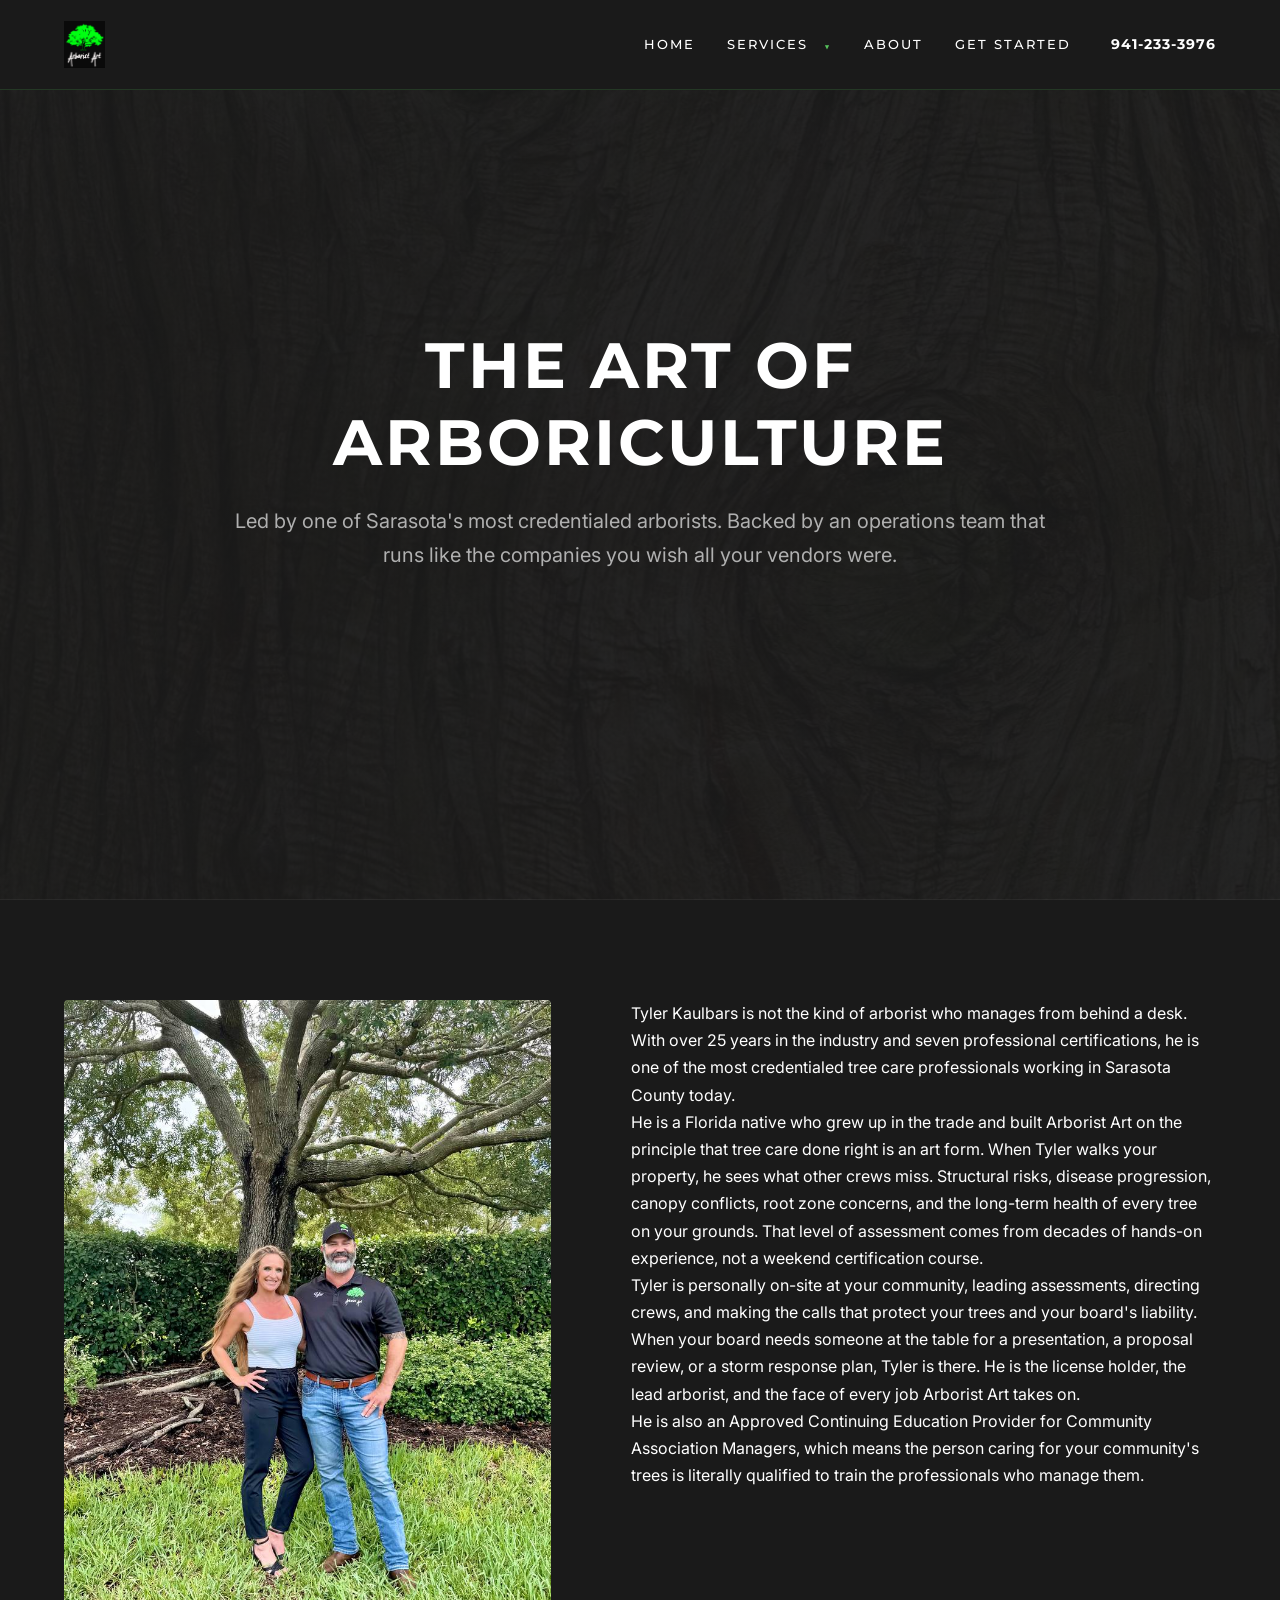
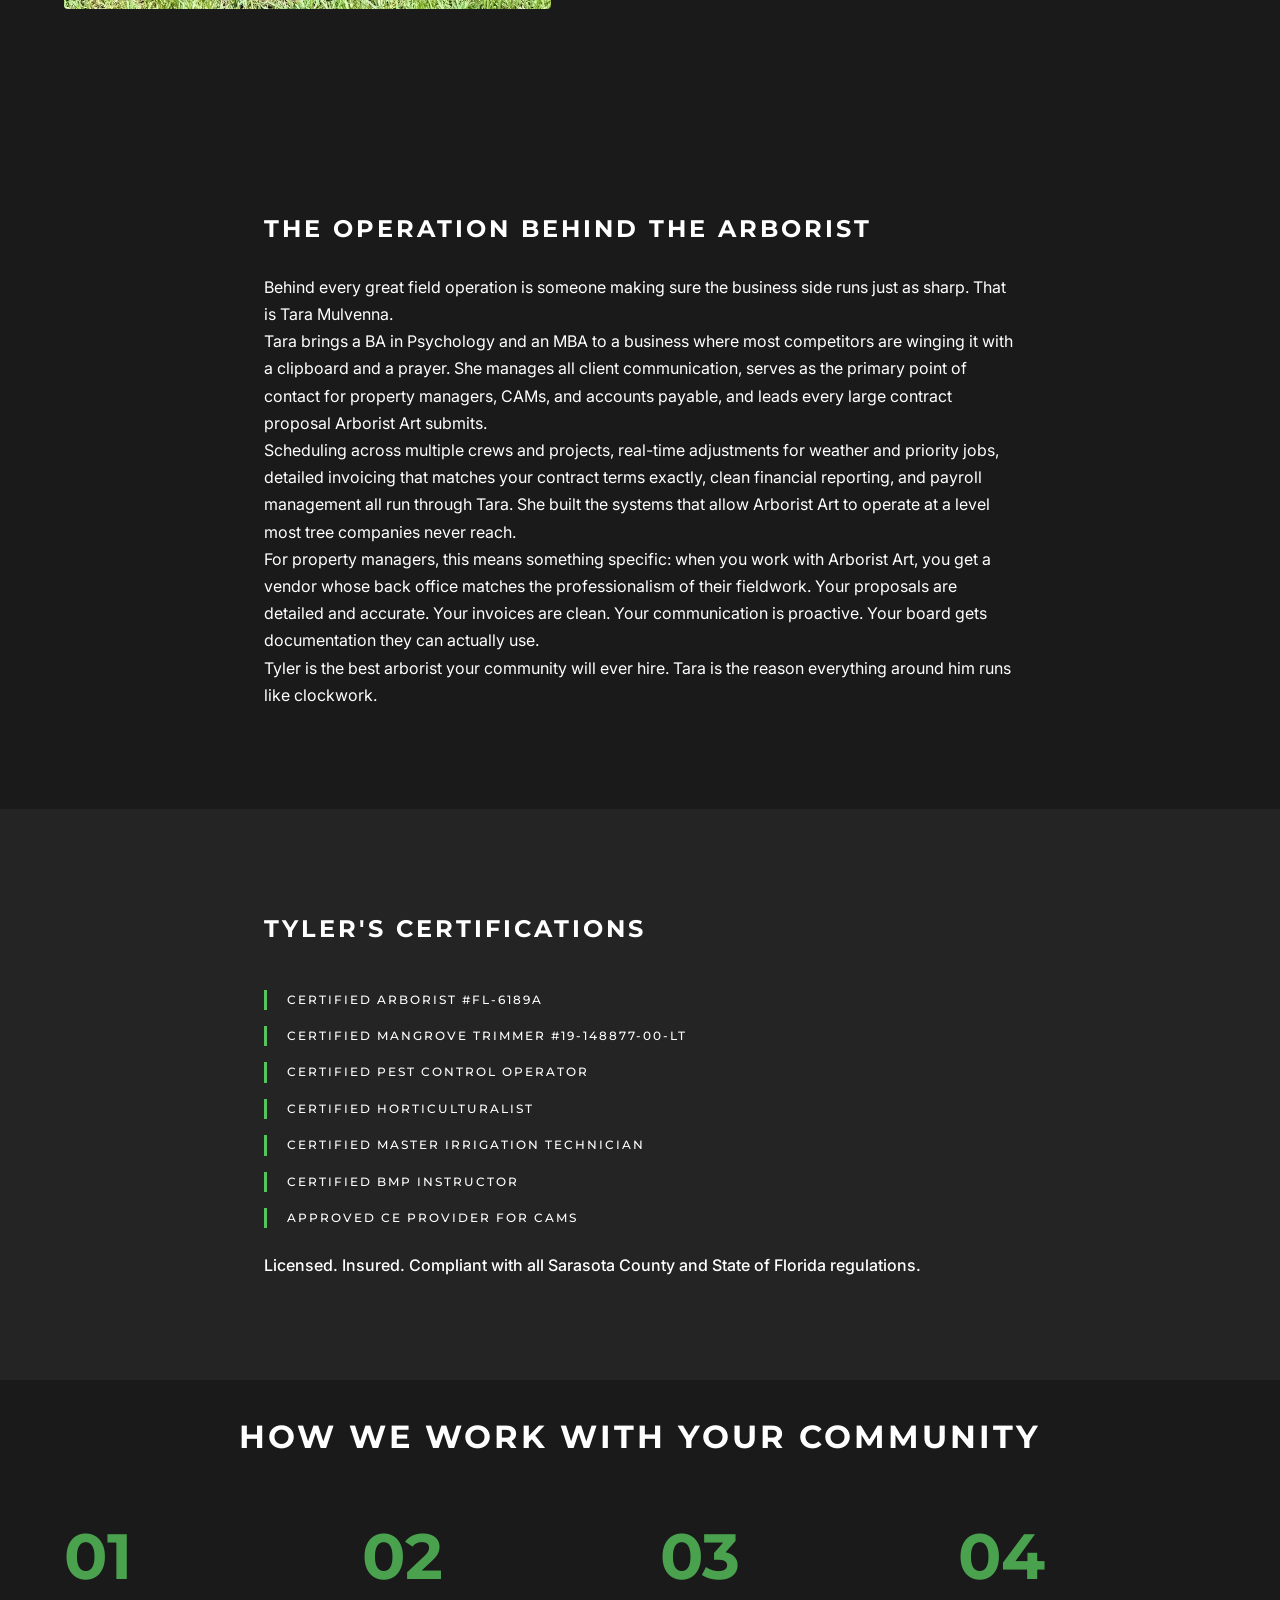
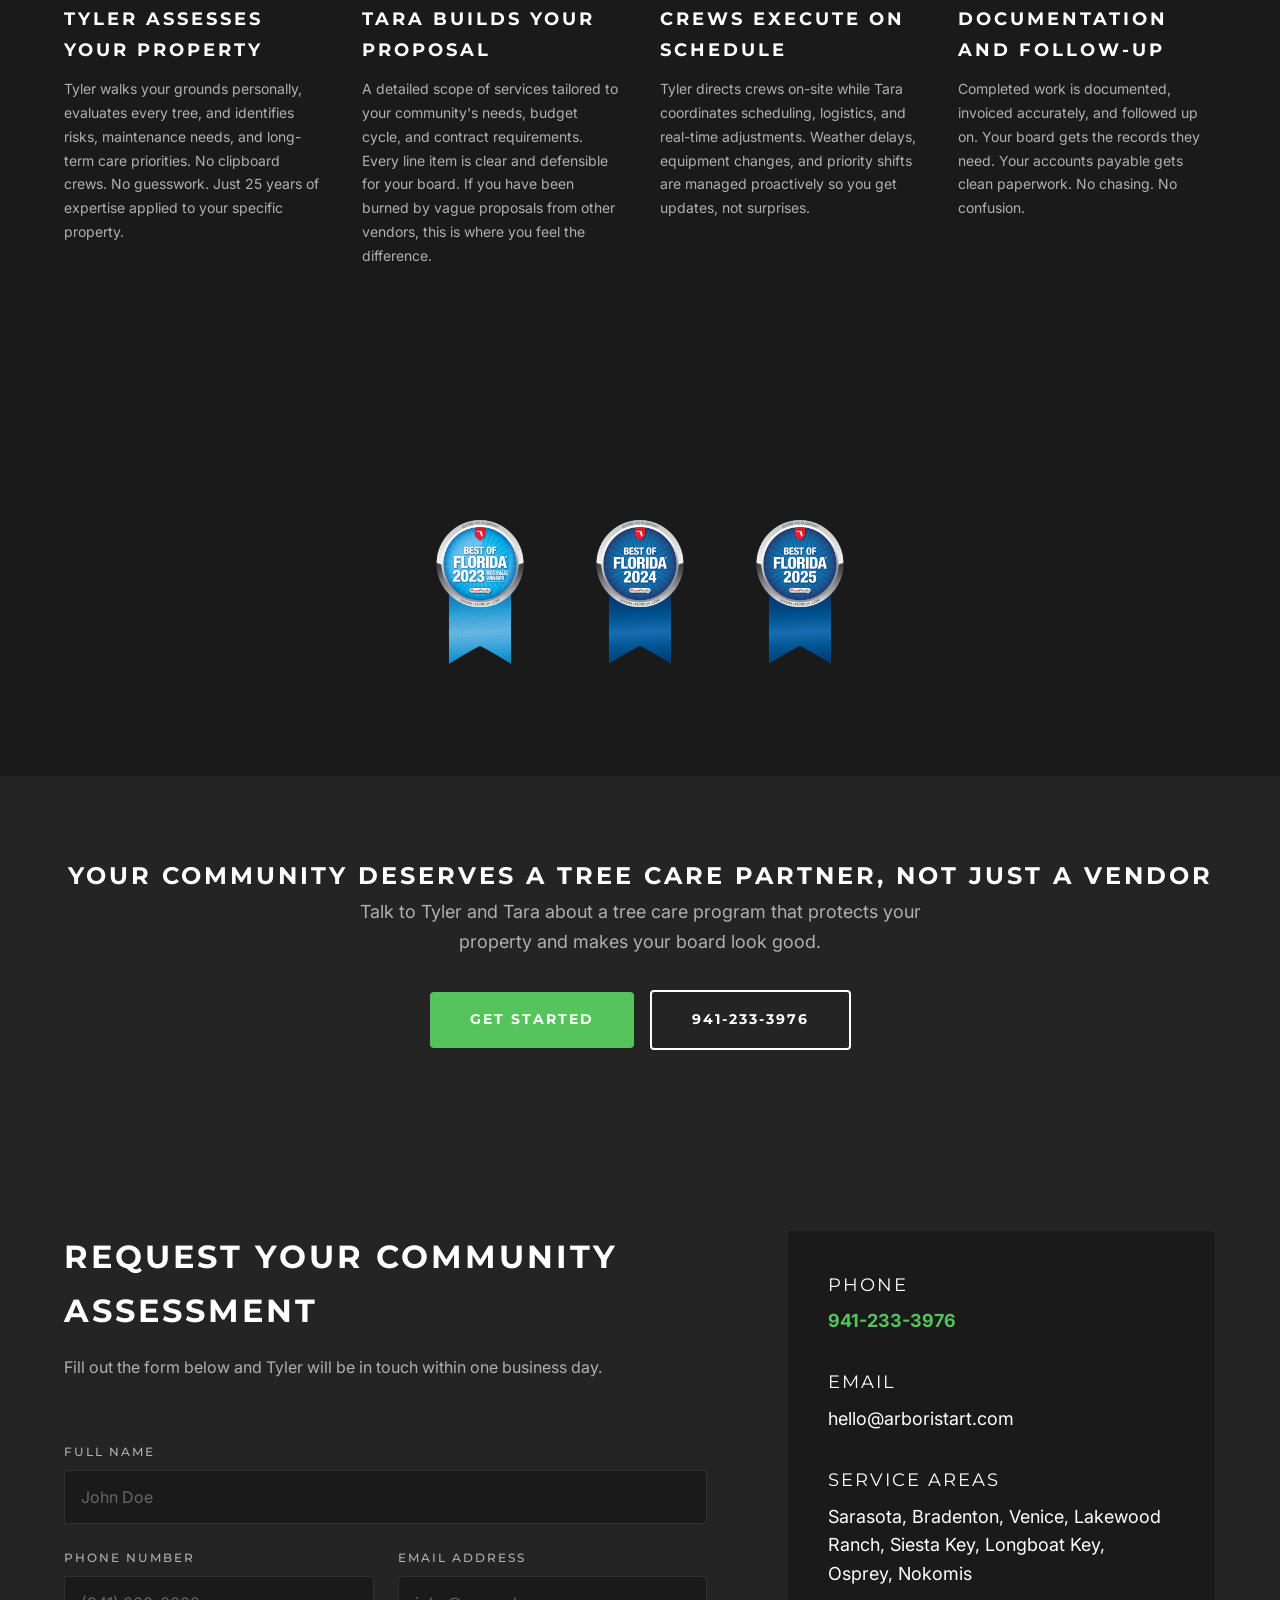
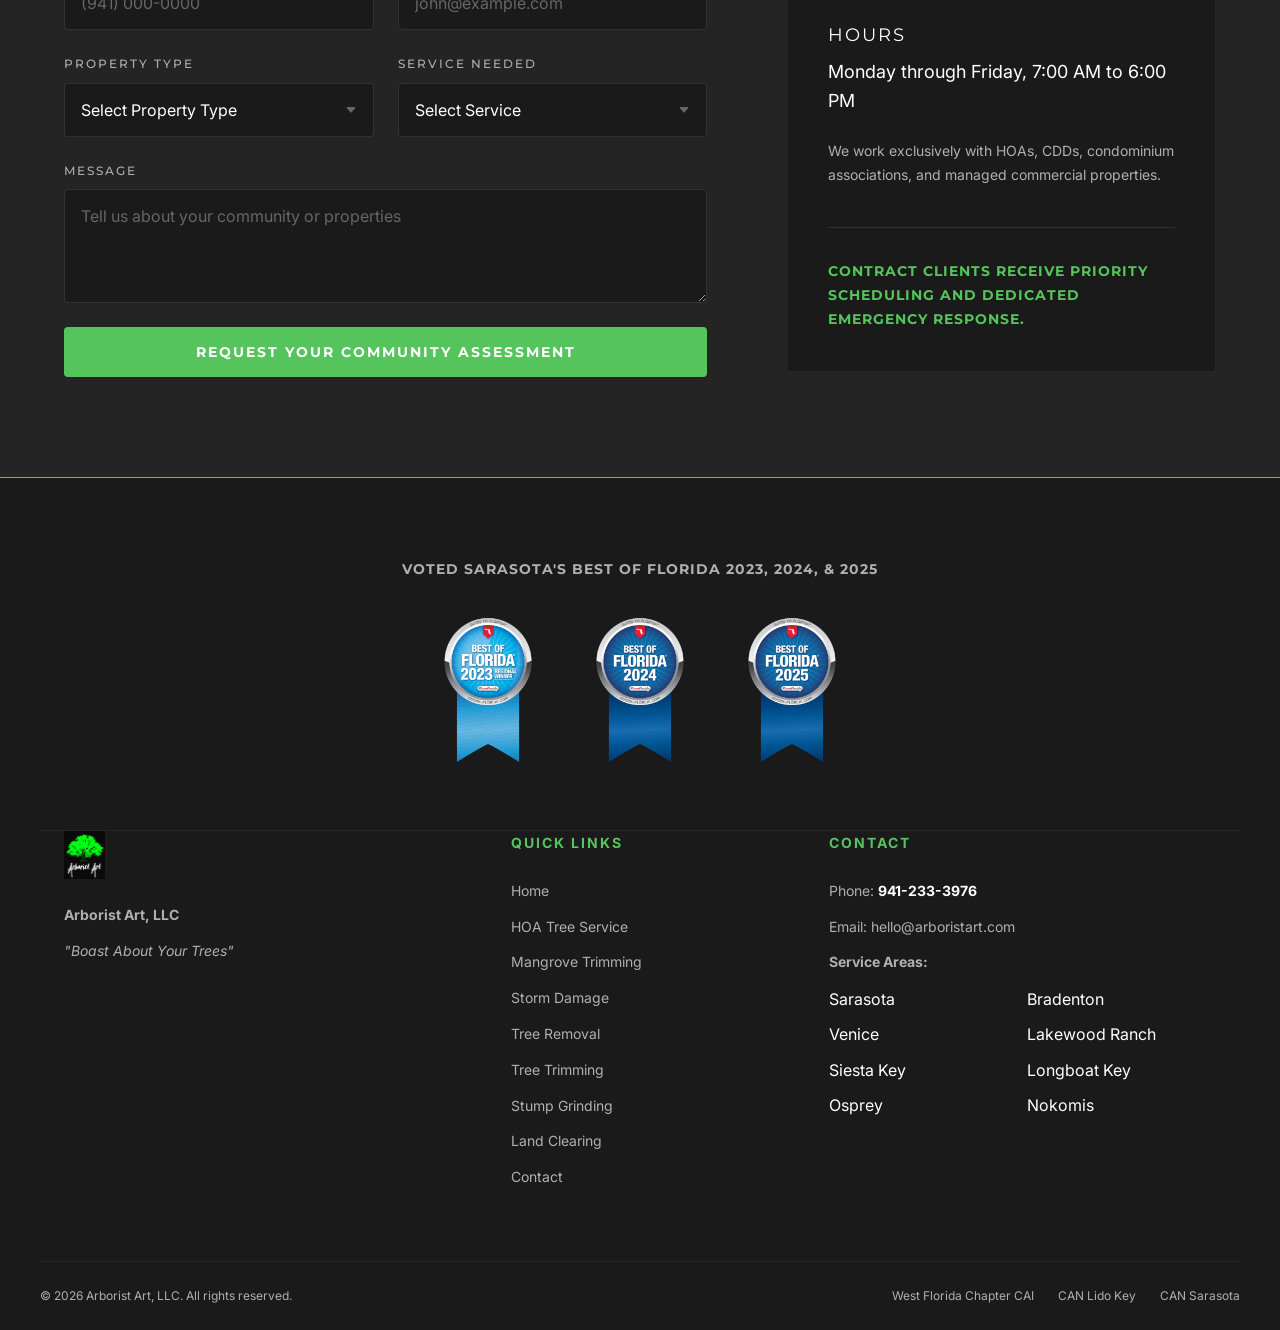
==== commit 30243a13: "Fix robots.txt, schema logo, compress oversized images, remove logo.png Co-authored-by: Cursor <curs" ====
--- a/about.html
+++ b/about.html
@@ -82,7 +82,7 @@
       "priceRange": "$$",
       "openingHours": "Mo-Fr 07:00-18:00",
       "paymentAccepted": "Cash, Credit Card, Check",
-      "image": "https://www.arboristart.com/logo.png",
+      "image": "https://arboristart.com/Color%20logo%20with%20background.png",
       "sameAs": []
     }
     </script>
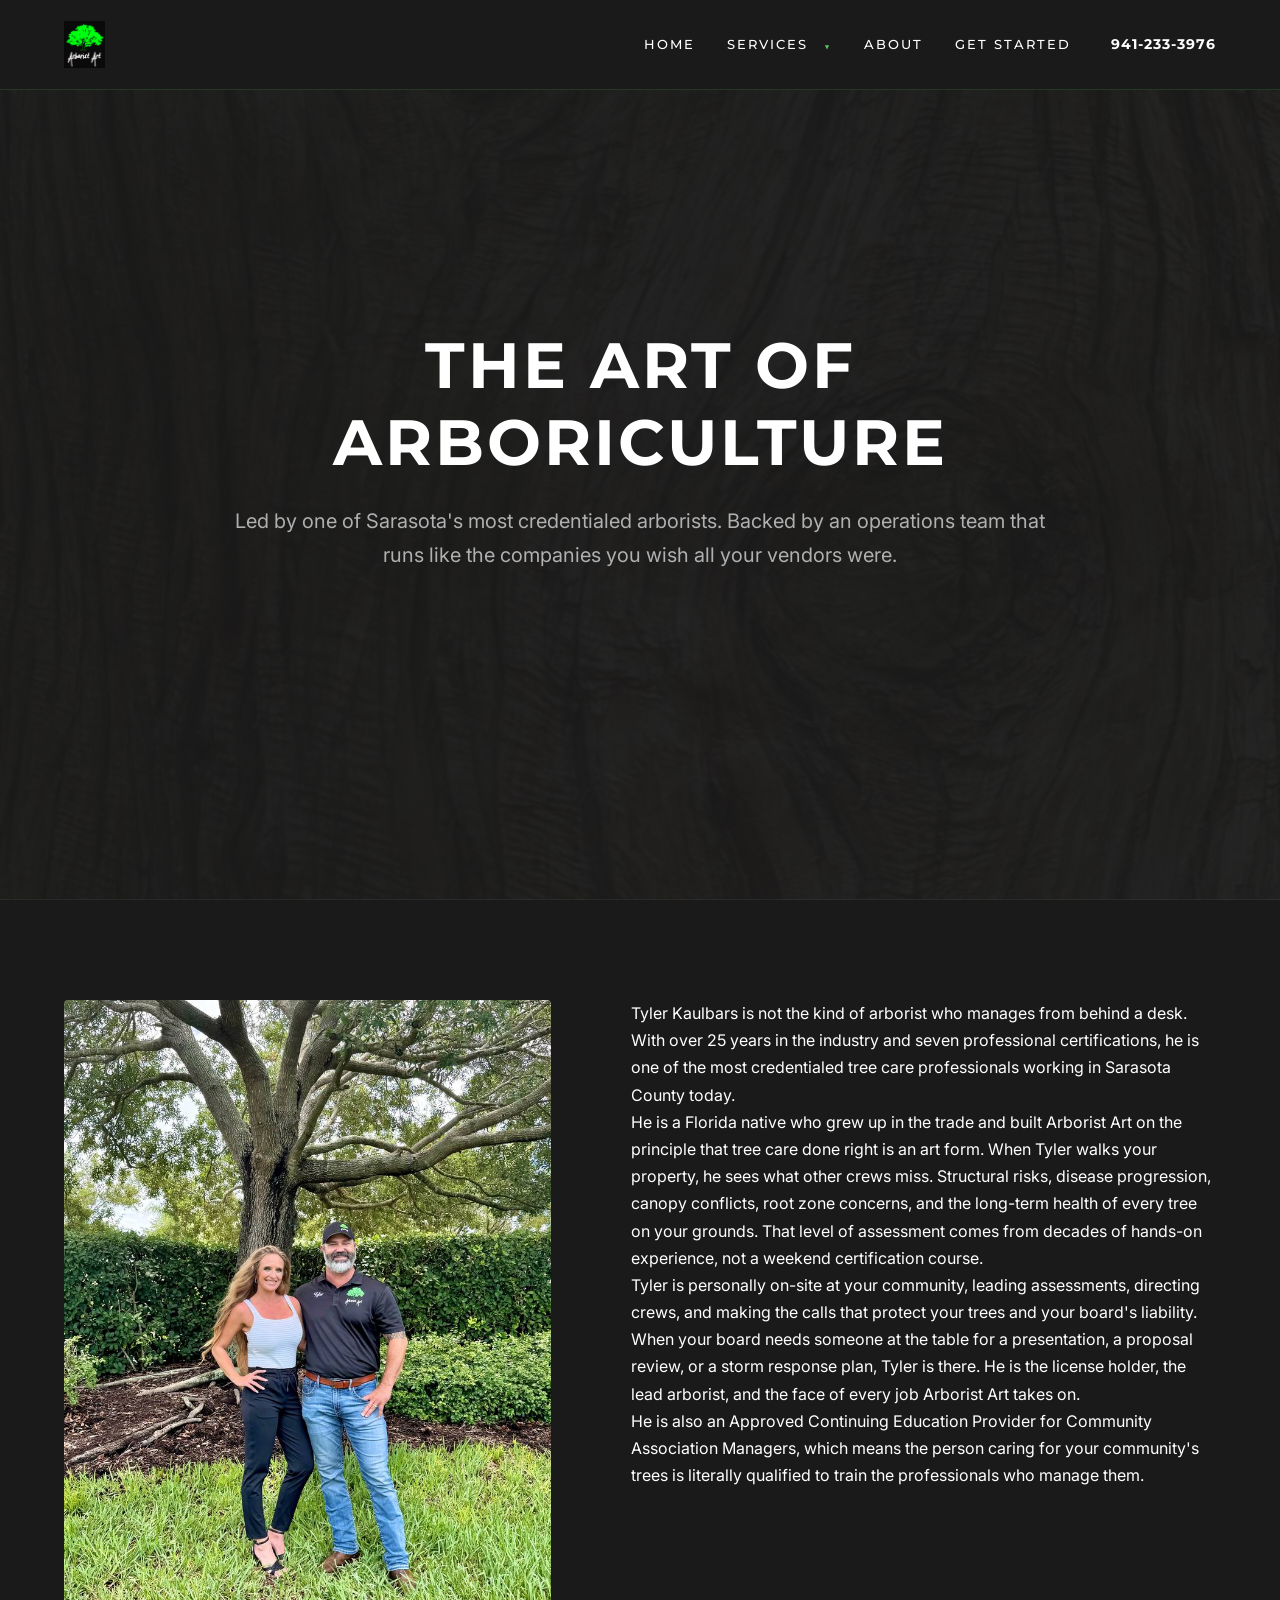
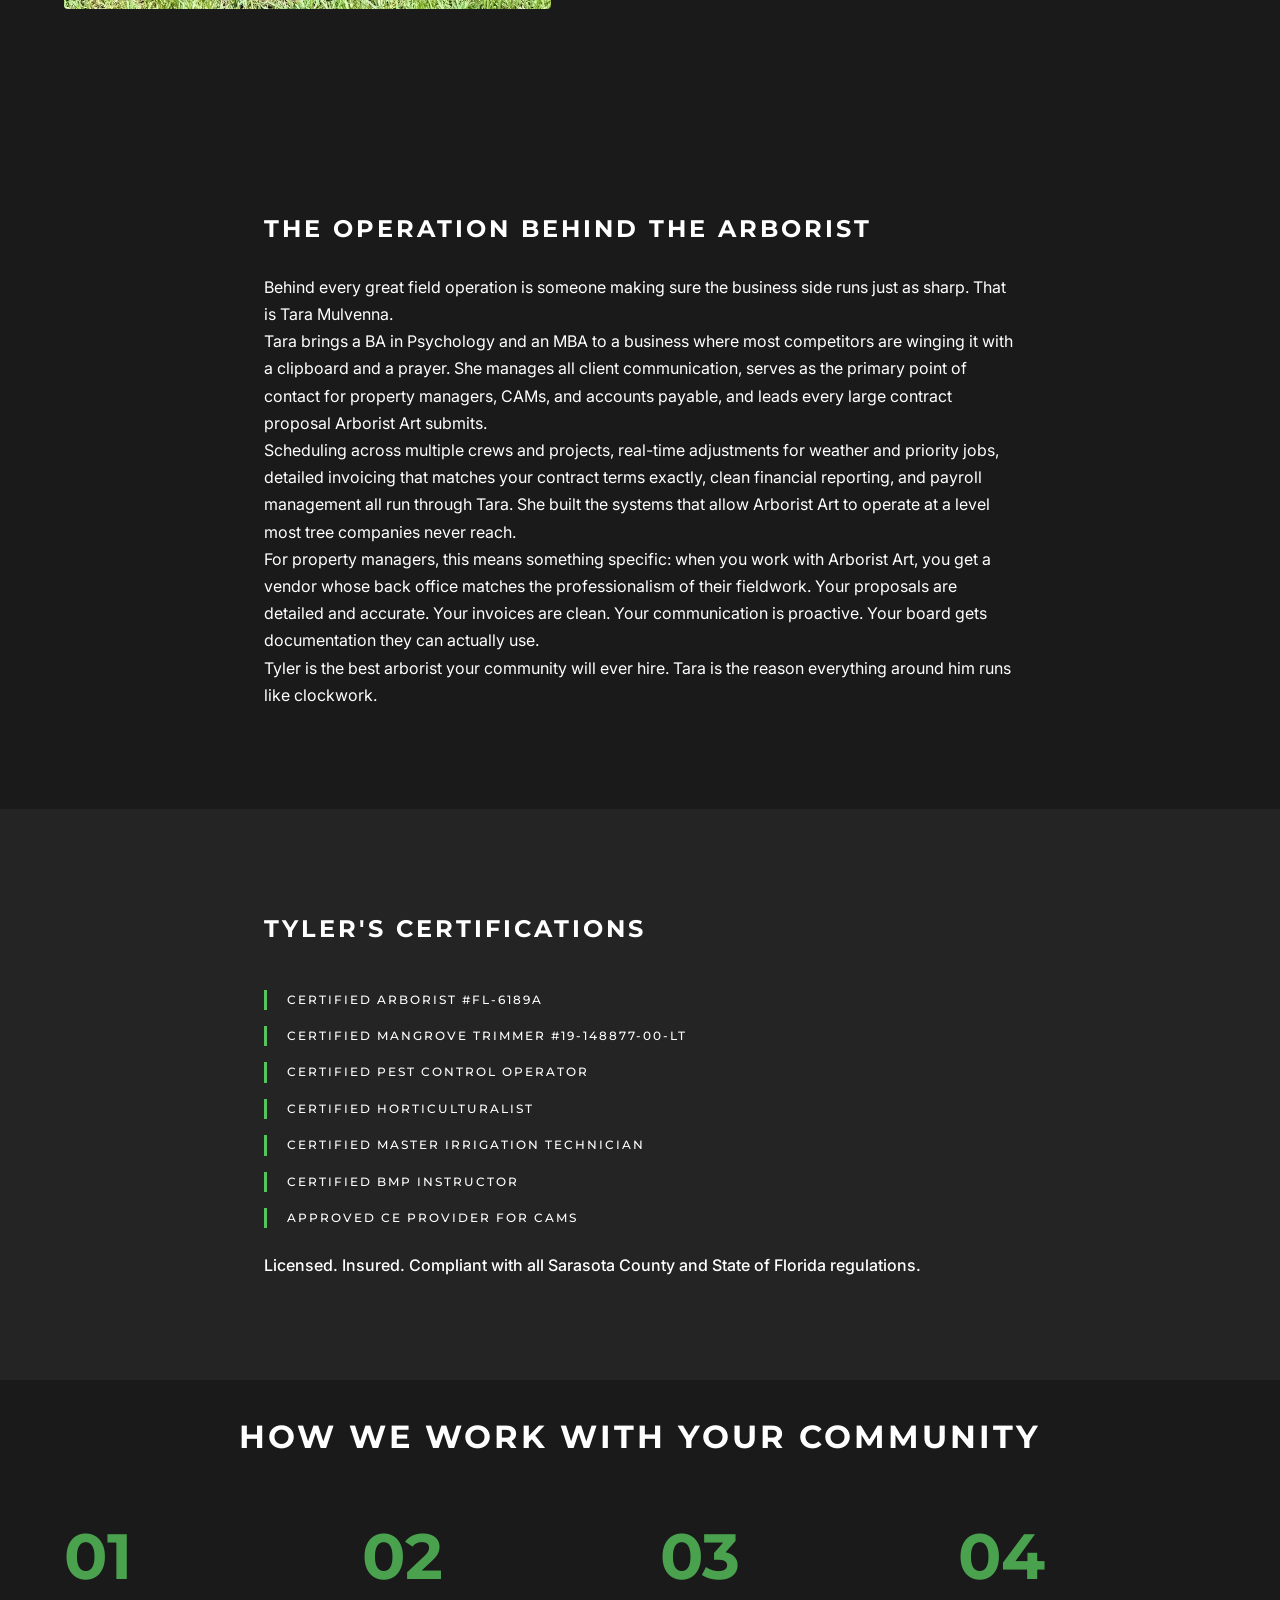
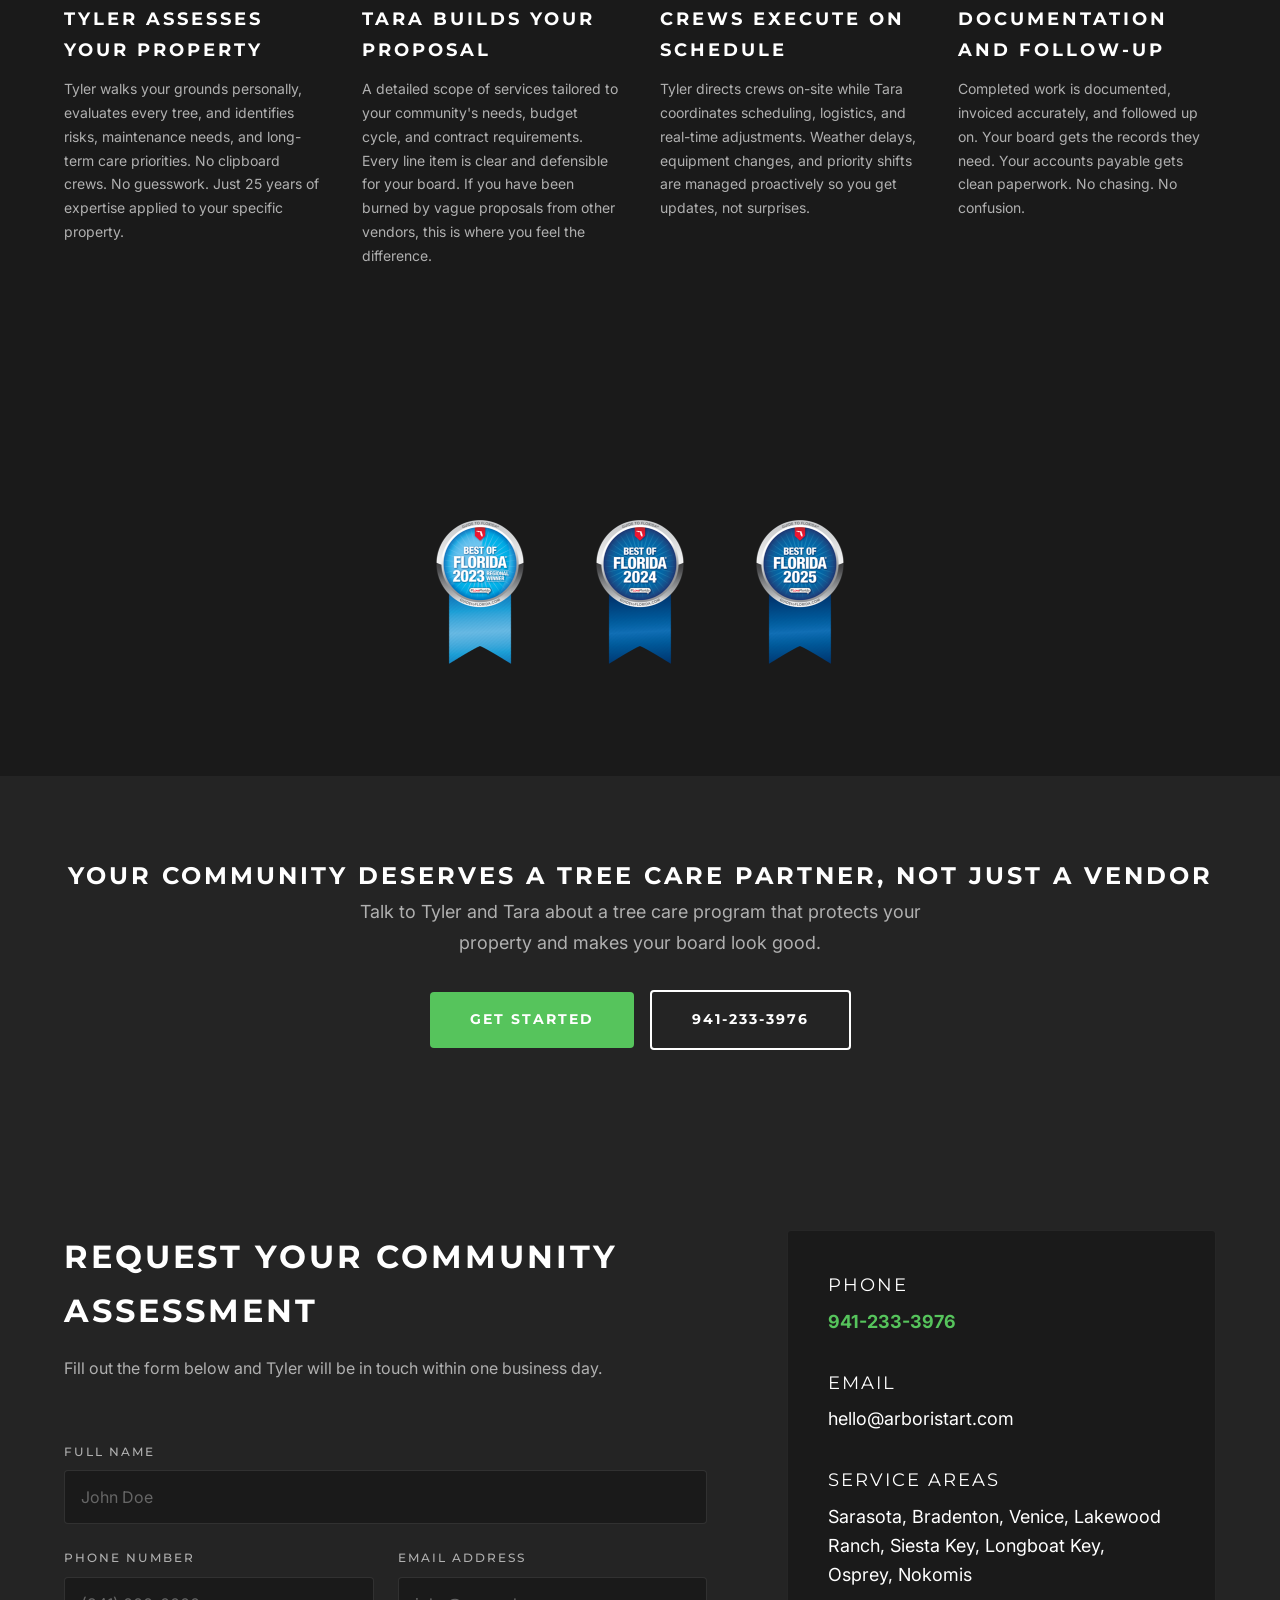
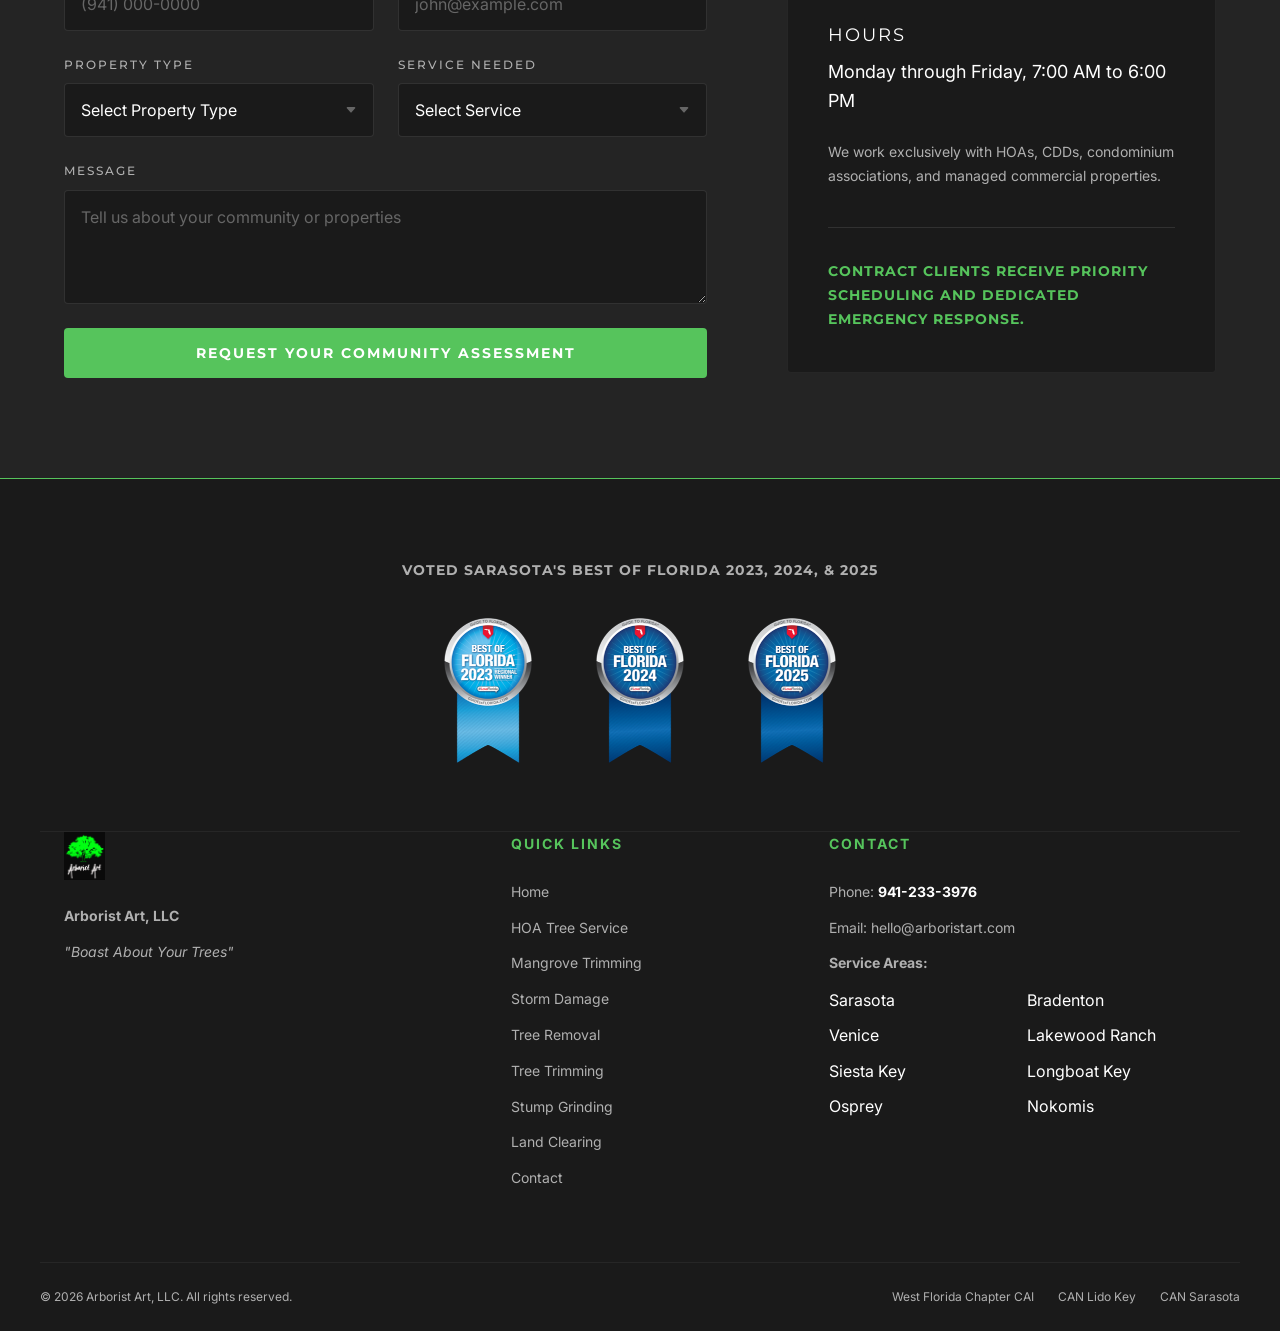
==== commit 04a8c3be: "Canonical non-www URLs, about.html canonical, resize award ribbons, redo JPG compression Co-authored" ====
--- a/about.html
+++ b/about.html
@@ -5,9 +5,9 @@
     <meta name="viewport" content="width=device-width, initial-scale=1.0">
     <title>About Arborist Art | Certified Arborist Tyler Kaulbars Serving Sarasota HOAs</title>
     <meta name="description" content="Meet Tyler Kaulbars, one of Sarasota's most credentialed arborists, and Tara Mulvenna, the operations leader behind Arborist Art. Seven certifications, 25 years of experience, built for HOAs and property managers.">
+    <link rel="canonical" href="https://arboristart.com/about.html">
     
     <!-- SEO & Social Media -->
-    <link rel="canonical" href="https://arboristart.com/about.html">
     <meta property="og:type" content="website">
     <meta property="og:site_name" content="Arborist Art">
     <meta property="og:locale" content="en_US">
@@ -40,7 +40,7 @@
       "@type": "TreeService",
       "name": "Arborist Art",
       "description": "Sarasota's most certified arborist serving HOAs, CDDs, and property managers. Multi-year contracts, board-ready reporting, and expert tree canopy management.",
-      "url": "https://www.arboristart.com",
+      "url": "https://arboristart.com",
       "telephone": "+1-941-233-3976",
       "email": "hello@arboristart.com",
       "address": {
@@ -123,8 +123,8 @@
       "@context": "https://schema.org",
       "@type": "BreadcrumbList",
       "itemListElement": [
-        {"@type": "ListItem", "position": 1, "name": "Home", "item": "https://www.arboristart.com"},
-        {"@type": "ListItem", "position": 2, "name": "About", "item": "https://www.arboristart.com/about.html"}
+        {"@type": "ListItem", "position": 1, "name": "Home", "item": "https://arboristart.com"},
+        {"@type": "ListItem", "position": 2, "name": "About", "item": "https://arboristart.com/about.html"}
       ]
     }
     </script>
@@ -256,9 +256,9 @@
     <section id="awards-section" class="section-alt">
         <div class="container text-center">
             <div class="awards-badge-grid">
-                <img src="assets/BOFL-Ribbon-2023-Regional.png" alt="Best of Florida 2023 Award" width="1500" height="2100" loading="lazy" decoding="async" style="width: 120px; height: auto;">
-                <img src="assets/BOFL-Ribbon-2024-Best-RGBforWeb.png" alt="Best of Florida 2024 Award" width="1500" height="2100" loading="lazy" decoding="async" style="width: 120px; height: auto;">
-                <img src="assets/BOFL-Ribbon-2025-Best-RGBforWeb.png" alt="Best of Florida 2025 Award" width="1500" height="2100" loading="lazy" decoding="async" style="width: 120px; height: auto;">
+                <img src="assets/BOFL-Ribbon-2023-Regional.png" alt="Best of Florida 2023 Award" width="240" height="336" loading="lazy" decoding="async" style="width: 120px; height: auto;">
+                <img src="assets/BOFL-Ribbon-2024-Best-RGBforWeb.png" alt="Best of Florida 2024 Award" width="240" height="336" loading="lazy" decoding="async" style="width: 120px; height: auto;">
+                <img src="assets/BOFL-Ribbon-2025-Best-RGBforWeb.png" alt="Best of Florida 2025 Award" width="240" height="336" loading="lazy" decoding="async" style="width: 120px; height: auto;">
             </div>
         </div>
     </section>
@@ -362,9 +362,9 @@
         <div class="container" style="padding-bottom: 40px; border-bottom: 1px solid rgba(255,255,255,0.05); text-align: center;">
             <p style="font-family: 'Montserrat', sans-serif; font-weight: 700; color: #B0B0B0; margin-bottom: 24px; text-transform: uppercase; letter-spacing: 1px; font-size: 14px;">Voted Sarasota's Best of Florida 2023, 2024, & 2025</p>
             <div style="display: flex; justify-content: center; gap: 32px; align-items: center; flex-wrap: wrap; margin-bottom: 16px;">
-                <img src="assets/BOFL-Ribbon-2023-Regional.png" alt="Best of Florida 2023 Award" width="1500" height="2100" loading="lazy" decoding="async" style="width: 120px; height: auto;">
-                <img src="assets/BOFL-Ribbon-2024-Best-RGBforWeb.png" alt="Best of Florida 2024 Award" width="1500" height="2100" loading="lazy" decoding="async" style="width: 120px; height: auto;">
-                <img src="assets/BOFL-Ribbon-2025-Best-RGBforWeb.png" alt="Best of Florida 2025 Award" width="1500" height="2100" loading="lazy" decoding="async" style="width: 120px; height: auto;">
+                <img src="assets/BOFL-Ribbon-2023-Regional.png" alt="Best of Florida 2023 Award" width="240" height="336" loading="lazy" decoding="async" style="width: 120px; height: auto;">
+                <img src="assets/BOFL-Ribbon-2024-Best-RGBforWeb.png" alt="Best of Florida 2024 Award" width="240" height="336" loading="lazy" decoding="async" style="width: 120px; height: auto;">
+                <img src="assets/BOFL-Ribbon-2025-Best-RGBforWeb.png" alt="Best of Florida 2025 Award" width="240" height="336" loading="lazy" decoding="async" style="width: 120px; height: auto;">
             </div>
         </div>
         <div class="container footer-main">
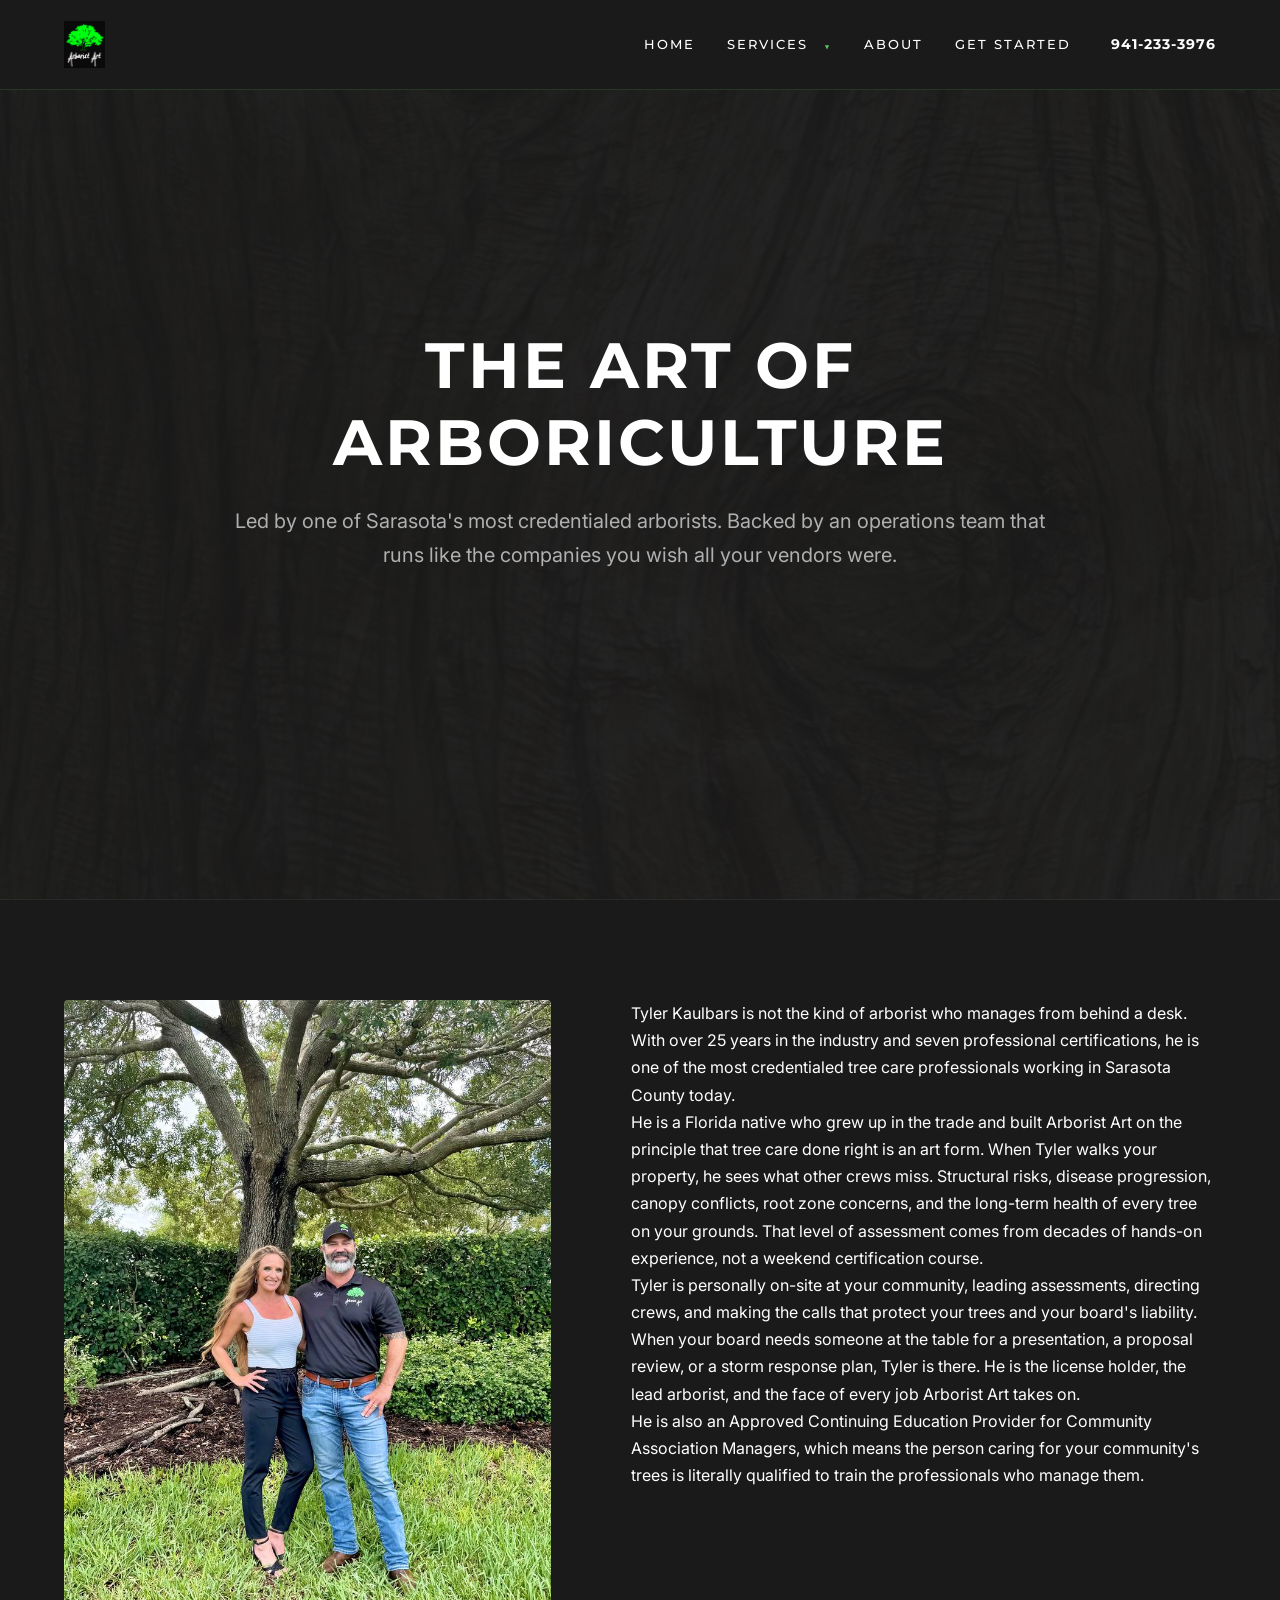
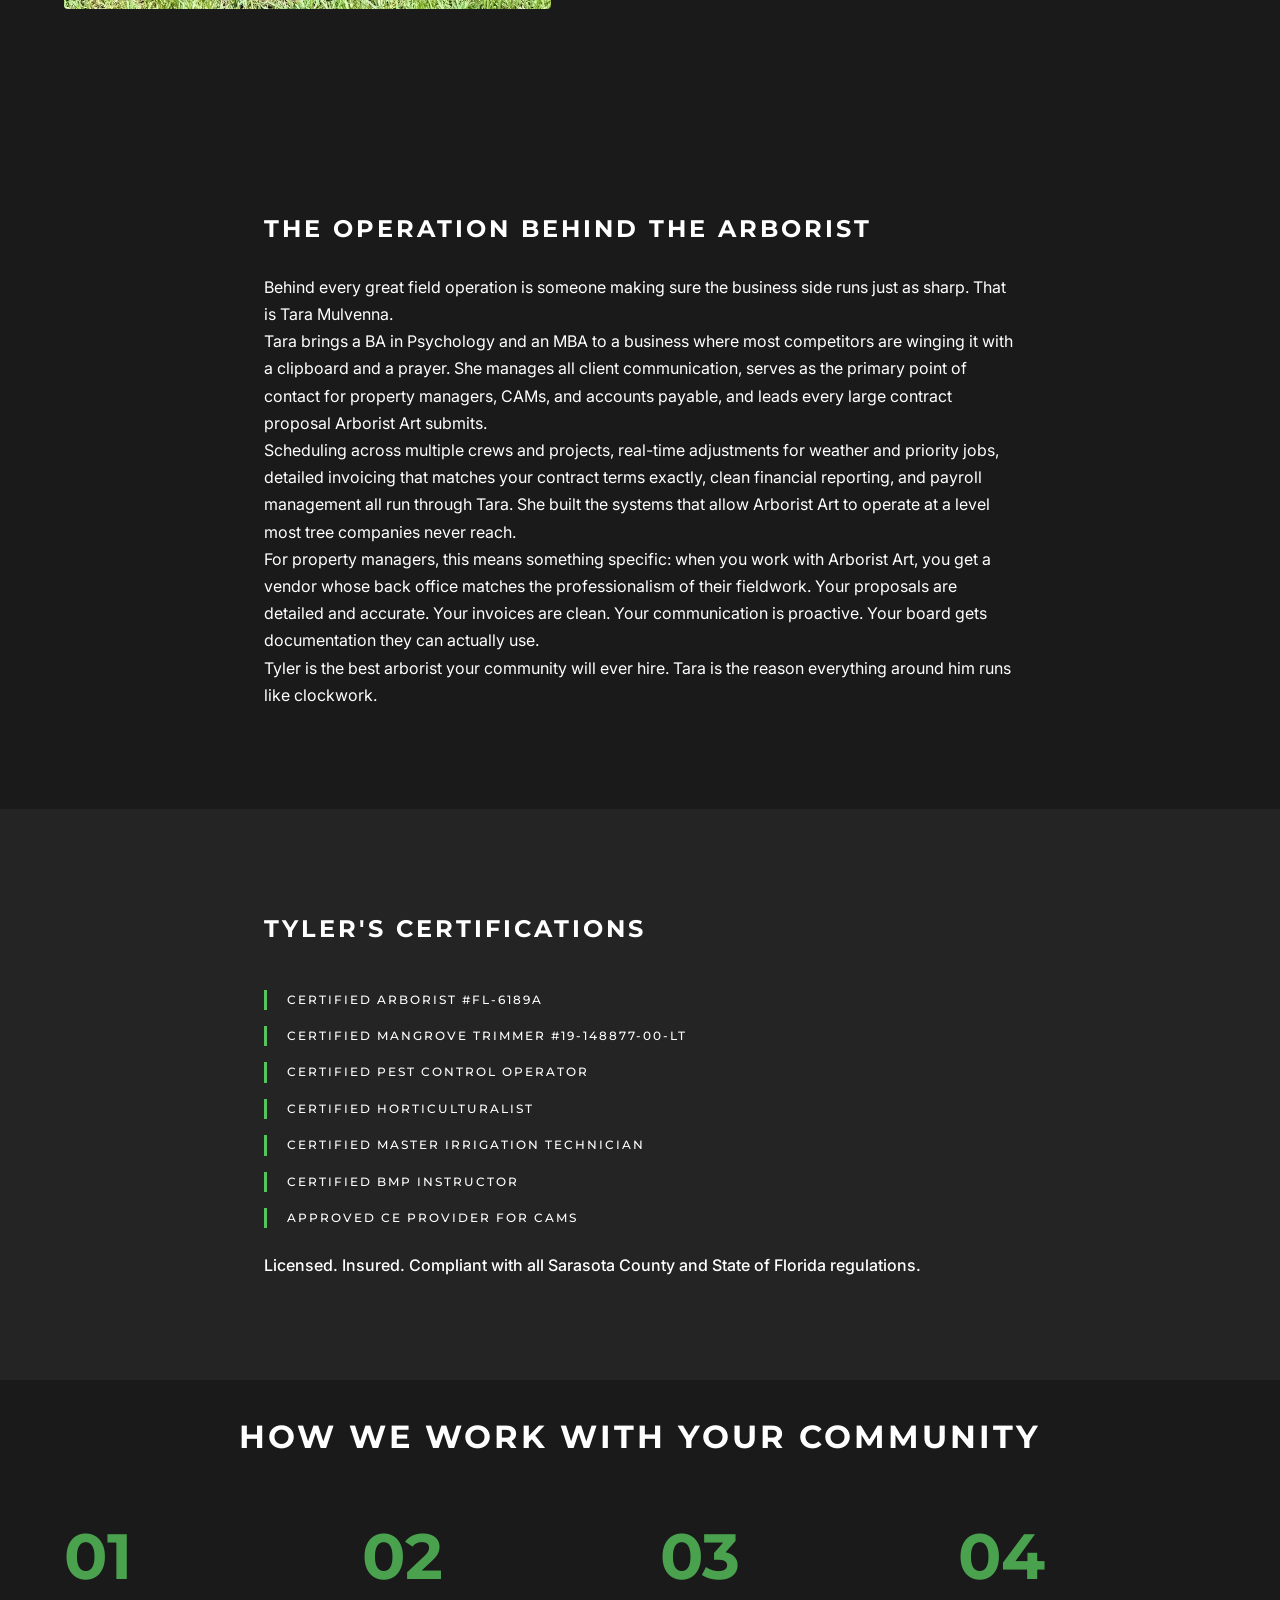
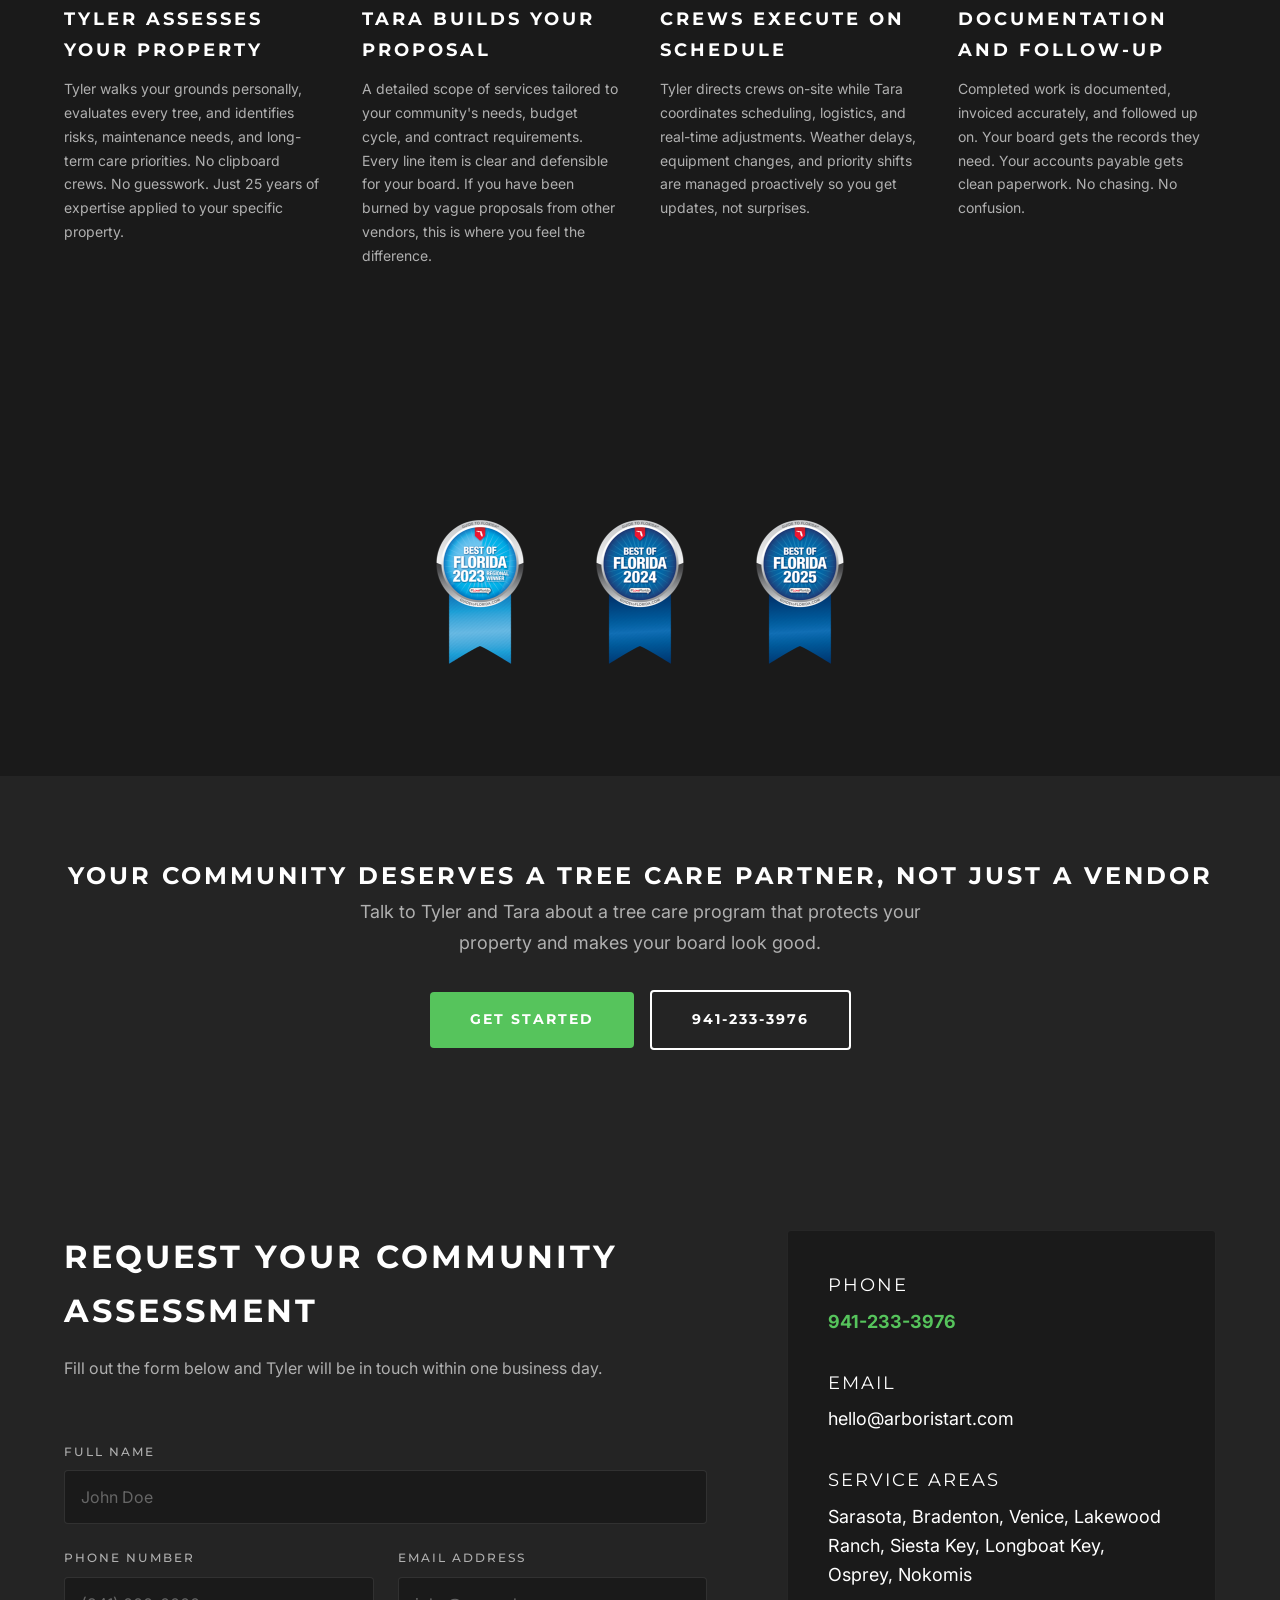
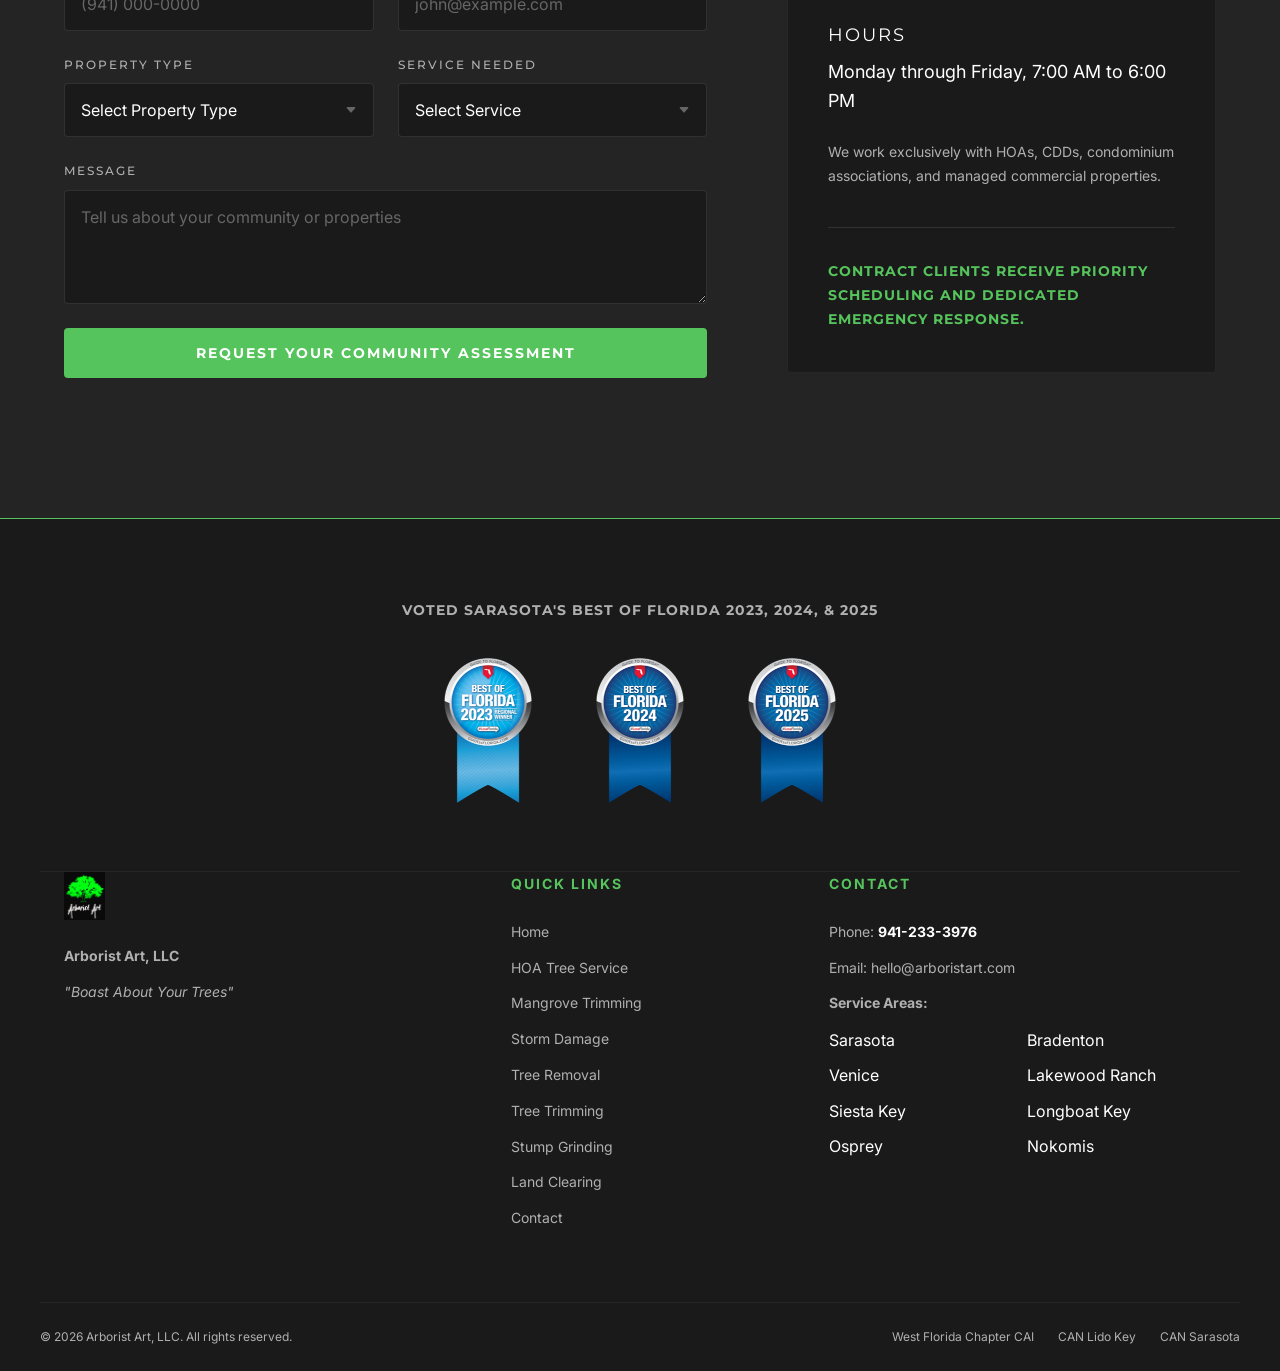
==== commit 58098ccb: "Connect all 9 forms to lead Worker via js/forms.js Co-authored-by: Cursor <cursoragent@cursor.com>" ====
--- a/about.html
+++ b/about.html
@@ -72,12 +72,6 @@
           {"@type": "EducationalOccupationalCredential", "credentialCategory": "certification", "name": "ISA Certified Arborist #FL-6189A"},
           {"@type": "EducationalOccupationalCredential", "credentialCategory": "license", "name": "Certified Mangrove Trimmer #19-148877-00-LT"}
         ]
-      },
-      "aggregateRating": {
-        "@type": "AggregateRating",
-        "ratingValue": "5.0",
-        "reviewCount": "9",
-        "bestRating": "5"
       },
       "priceRange": "$$",
       "openingHours": "Mo-Fr 07:00-18:00",
@@ -418,5 +412,6 @@
     </footer>
 
     <script src="js/script.js" defer></script>
+    <script src="js/forms.js" defer></script>
 </body>
 </html>
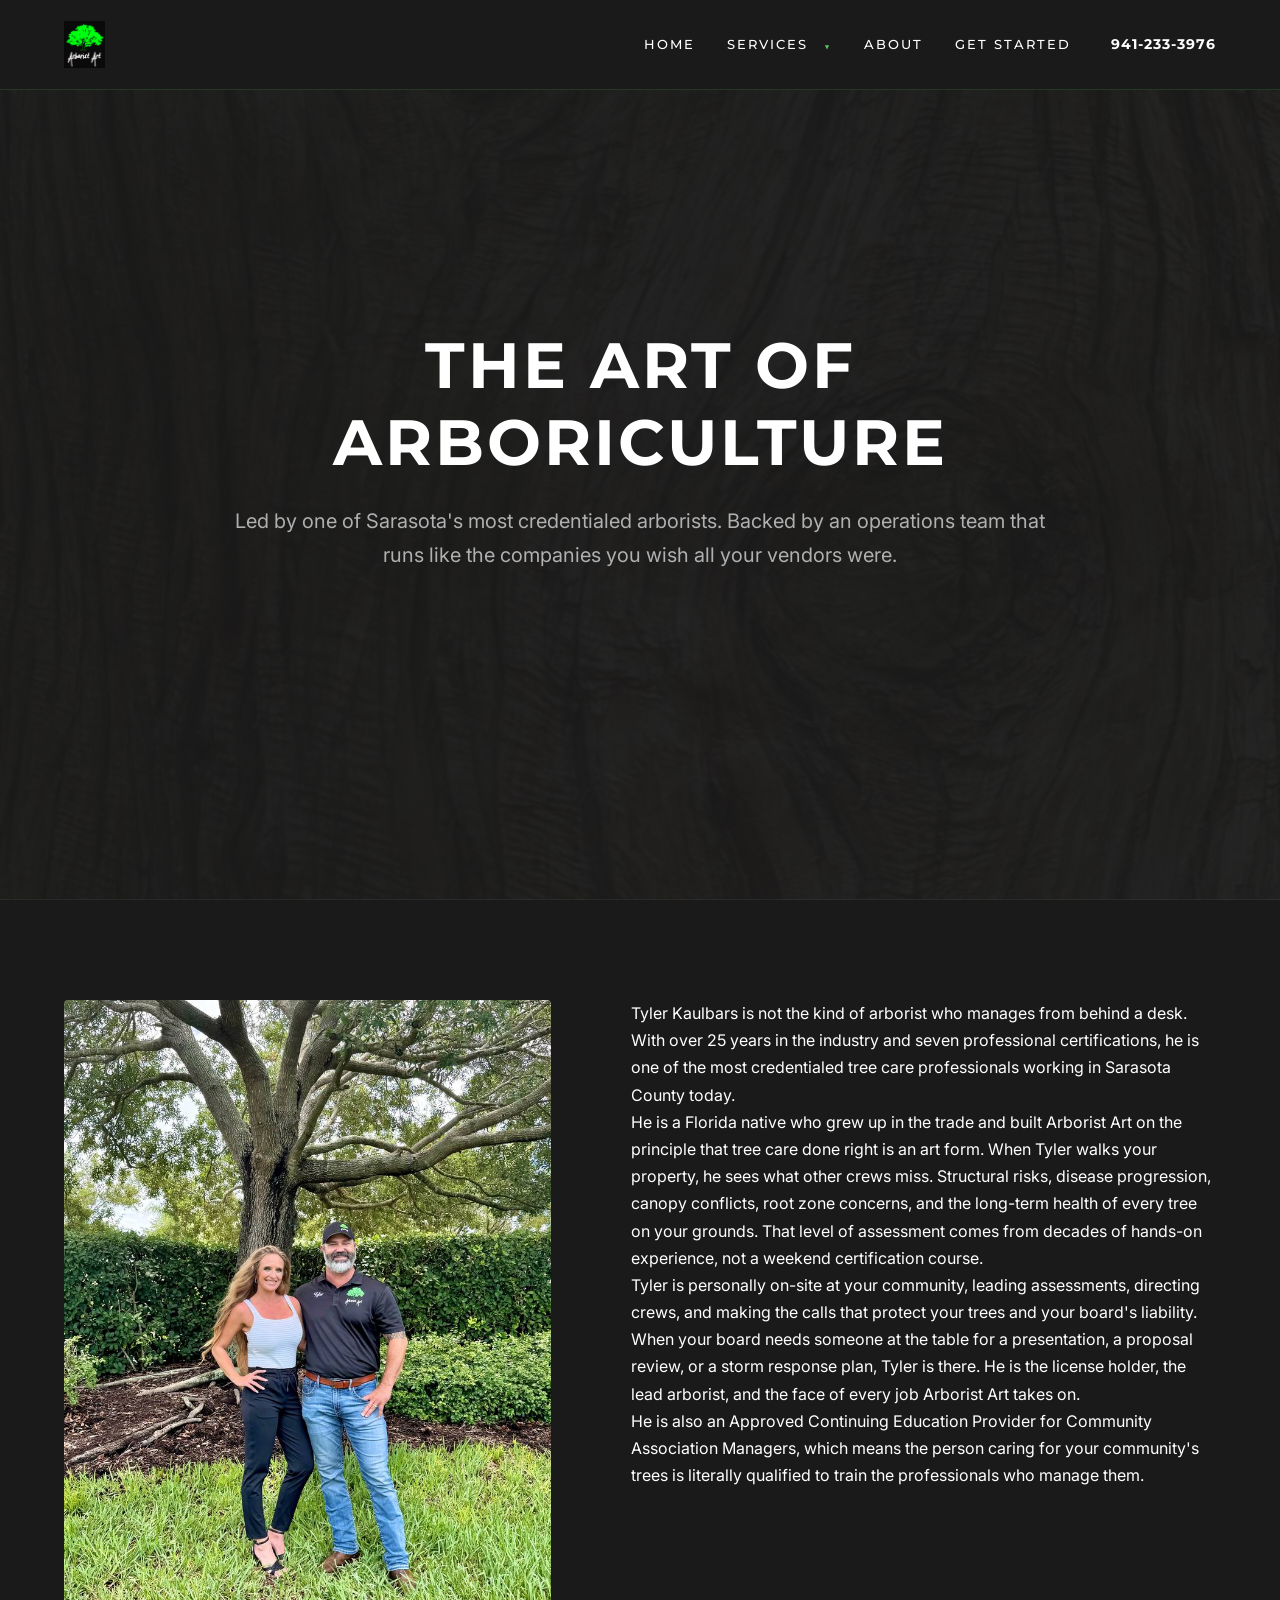
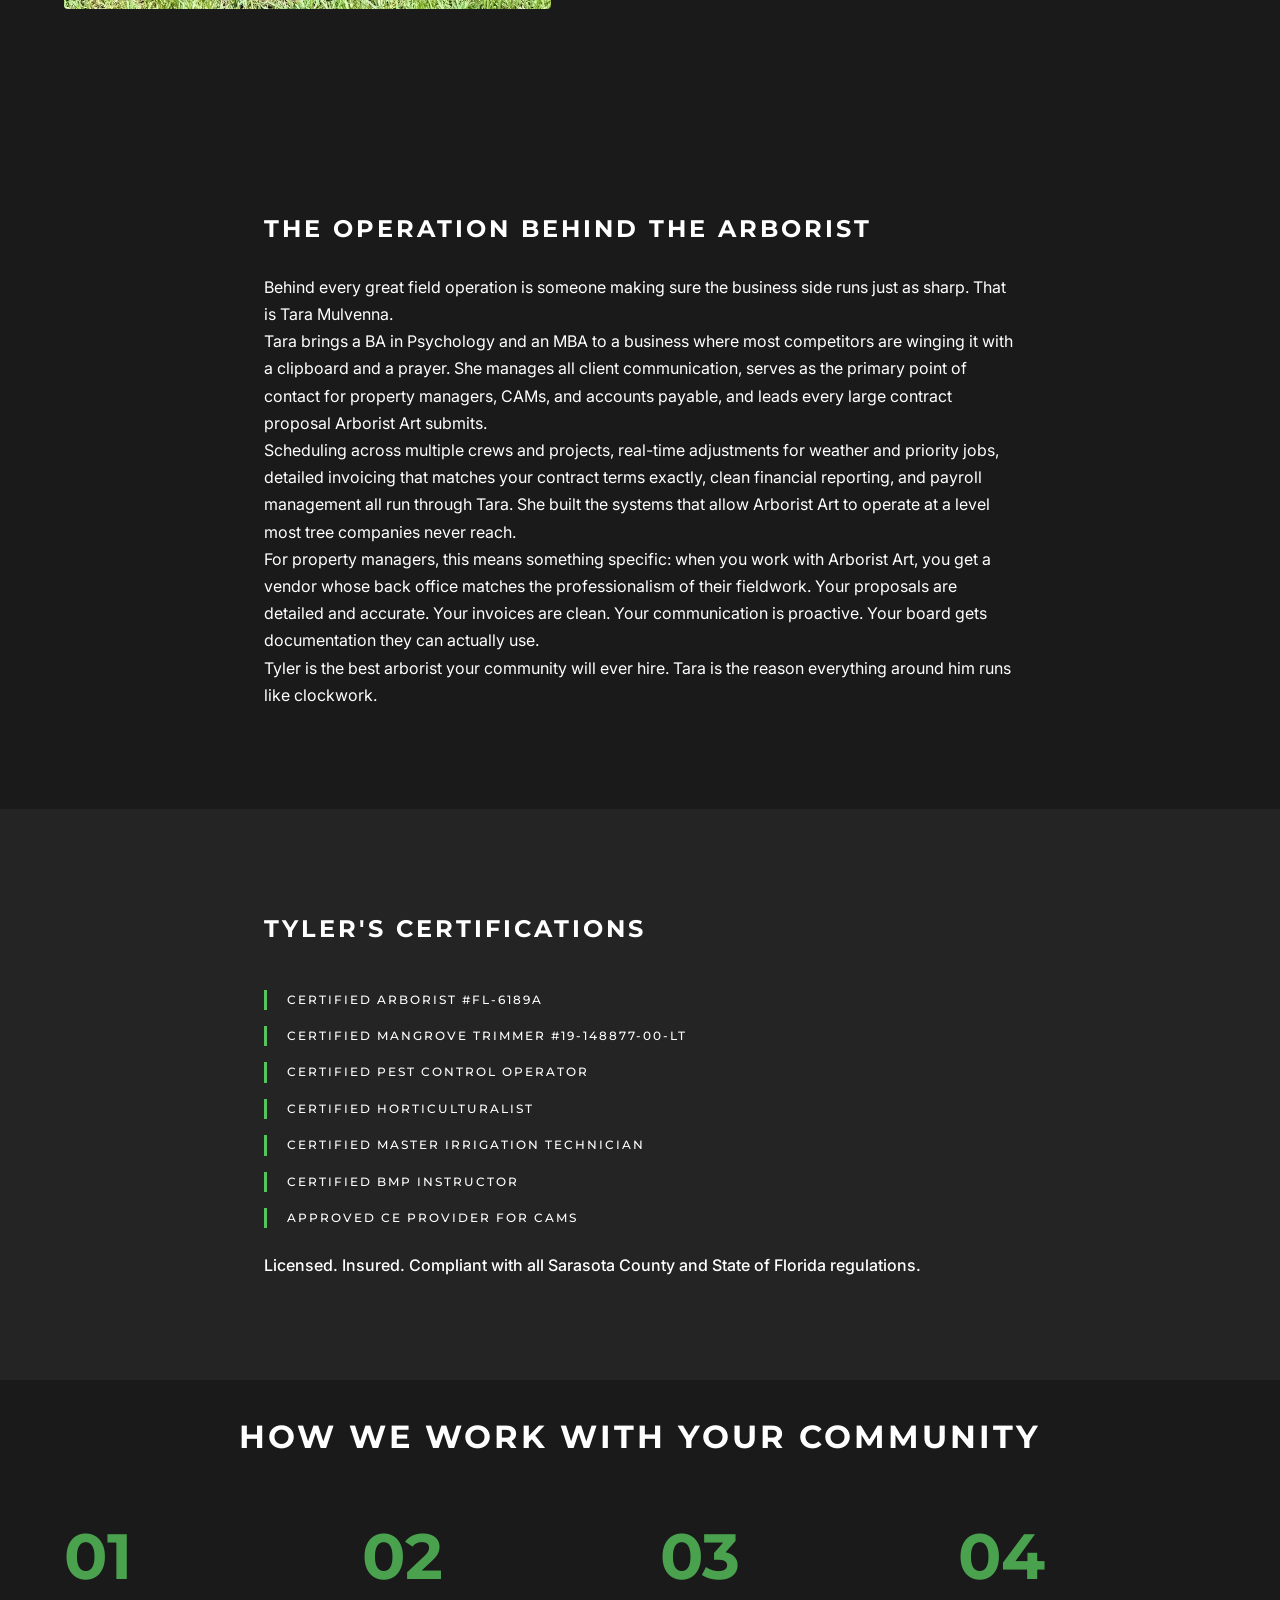
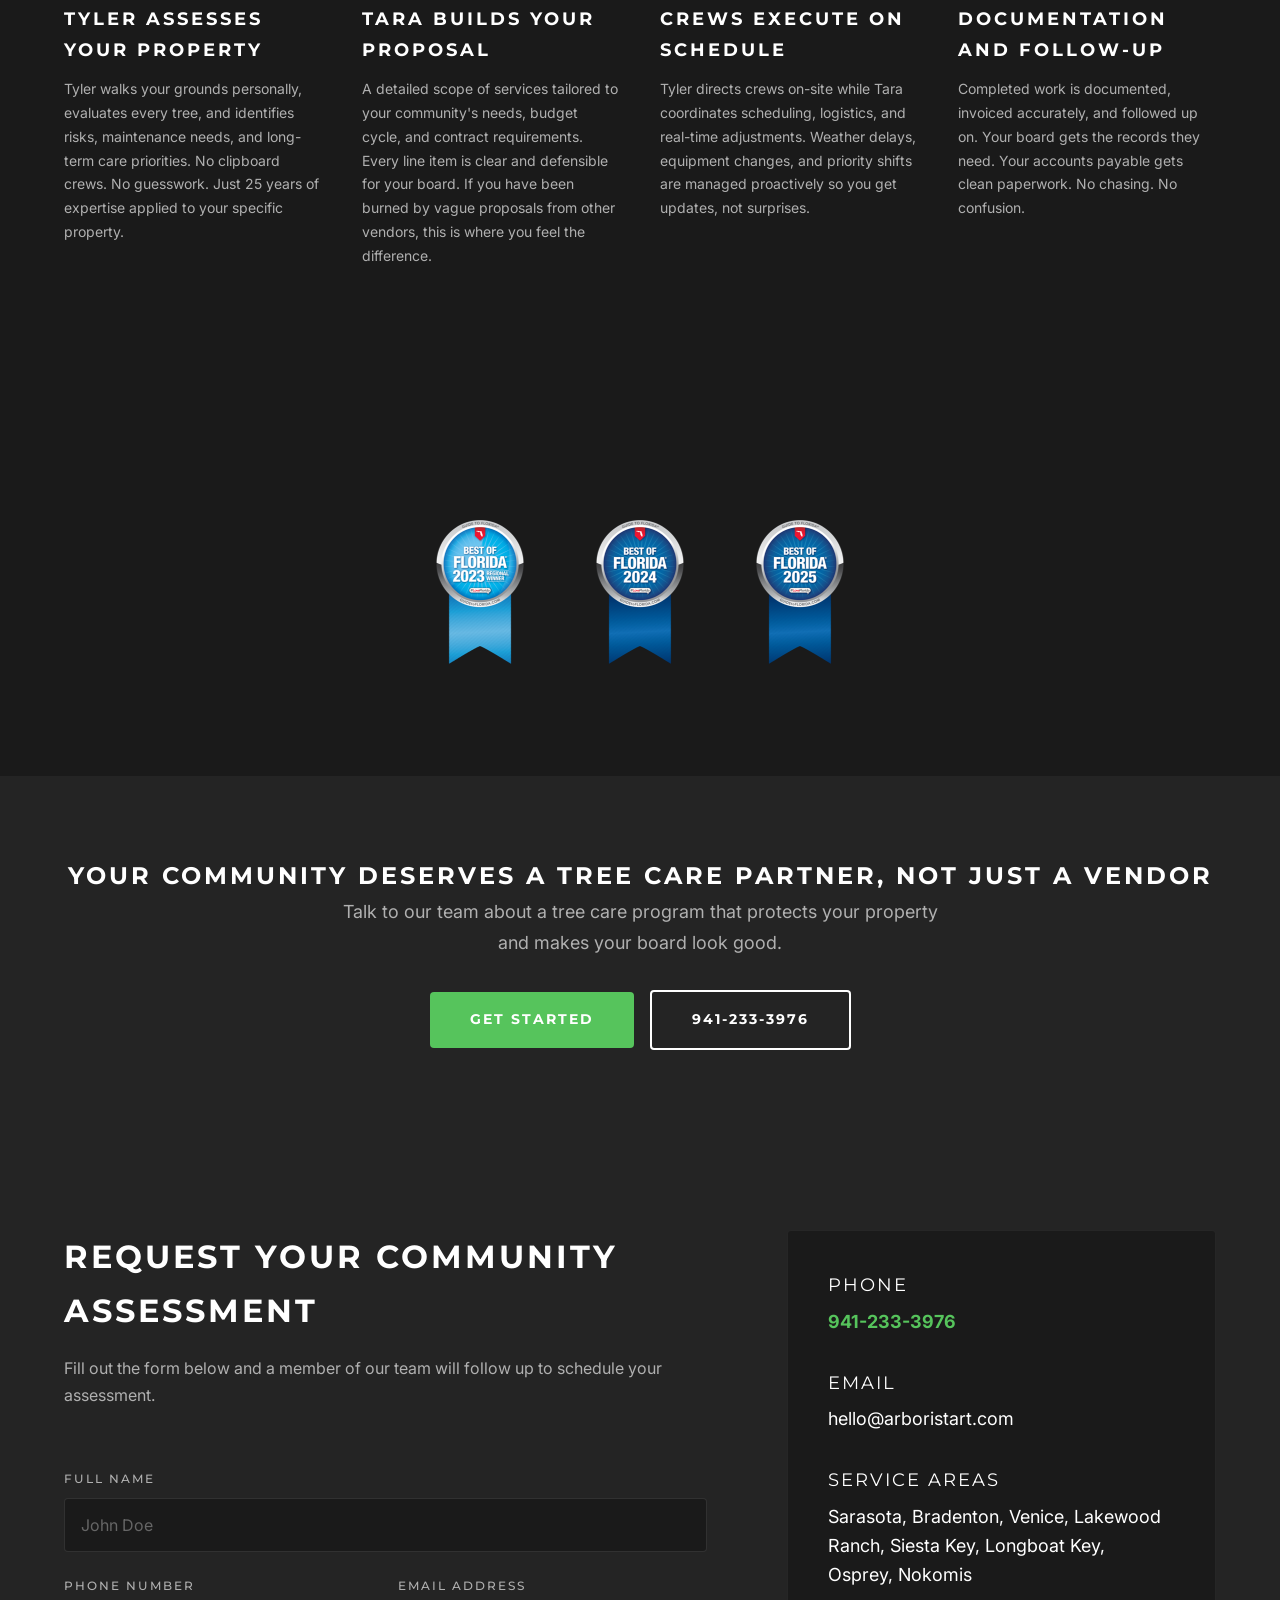
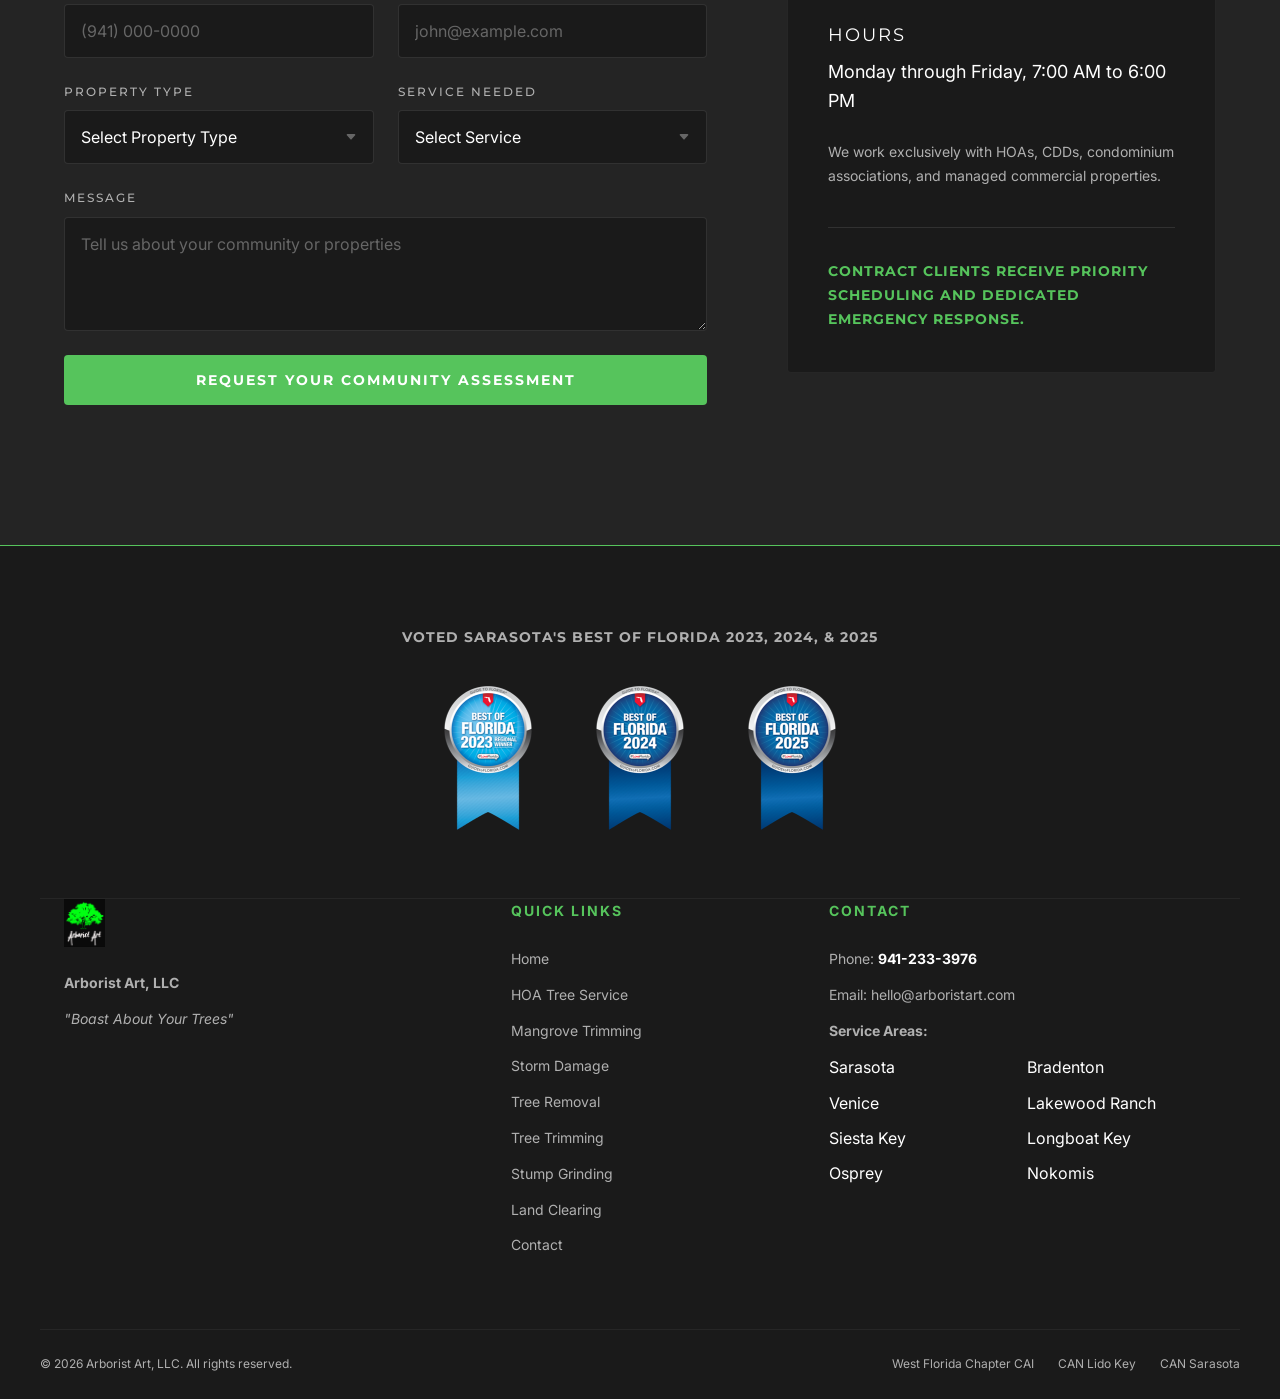
==== commit 63c925a7: "Replace Tyler contact promises with team-based wording, fix community placeholder" ====
--- a/about.html
+++ b/about.html
@@ -260,7 +260,7 @@
     <section id="cta" class="section-darker text-center" style="padding: 80px 20px;">
         <div class="container">
             <h2>Your Community Deserves a Tree Care Partner, Not Just a Vendor</h2>
-            <p style="max-width: 600px; margin: 0 auto 32px; color: var(--text-sec); font-size: 18px;">Talk to Tyler and Tara about a tree care program that protects your property and makes your board look good.</p>
+            <p style="max-width: 600px; margin: 0 auto 32px; color: var(--text-sec); font-size: 18px;">Talk to our team about a tree care program that protects your property and makes your board look good.</p>
             <div class="cta-buttons" style="display: flex; justify-content: center; gap: 16px; flex-wrap: wrap;">
                 <a href="#contact-form" data-tracking="cta-click" data-location="cta-section" class="btn btn-primary" aria-label="Request a community assessment in Sarasota">Get Started</a>
                 <a href="tel:9412333976" data-tracking="phone-call" data-location="cta-section" aria-label="Call Arborist Art at 941-233-3976" class="btn btn-outline">941-233-3976</a>
@@ -273,7 +273,7 @@
             <div class="form-column">
                 <div class="section-header">
                     <h2>Request Your Community Assessment</h2>
-                    <p style="margin-top: 16px; color: #B0B0B0;">Fill out the form below and Tyler will be in touch within one business day.</p>
+                    <p style="margin-top: 16px; color: #B0B0B0;">Fill out the form below and a member of our team will follow up to schedule your assessment.</p>
                 </div>
                 <form action="#" method="POST" class="inspection-form" aria-label="Contact form">
                     <div class="form-group">
--- a/styles.css
+++ b/styles.css
@@ -633,18 +633,17 @@
 }
 
 .logo-placeholder {
-    height: 100px;
-    background-color: #3a3a3a;
     display: flex;
     align-items: center;
     justify-content: center;
-    color: var(--text-sec);
-    font-family: 'Montserrat', sans-serif;
-    font-size: 12px;
-    text-transform: uppercase;
-    letter-spacing: 1px;
     margin-bottom: 24px;
 }
+
+.community-logo-img { display: block; width: 100%; max-width: 300px; height: auto; margin: 0 auto; border-radius: 8px; }
+
+.client-grid .logo-placeholder .community-logo-img { display: block; width: 100%; max-width: 100%; height: auto; aspect-ratio: 2 / 1; object-fit: contain; position: static; top: auto; left: auto; transform: none; margin: 0 auto; border-radius: 8px; }
+.client-grid .trust-card { background-color: transparent; padding: 0; border-bottom: none; border-radius: 8px; }
+.client-grid .logo-placeholder { margin-bottom: 0; }
 
 .trust-card p {
     font-family: 'Montserrat', sans-serif;
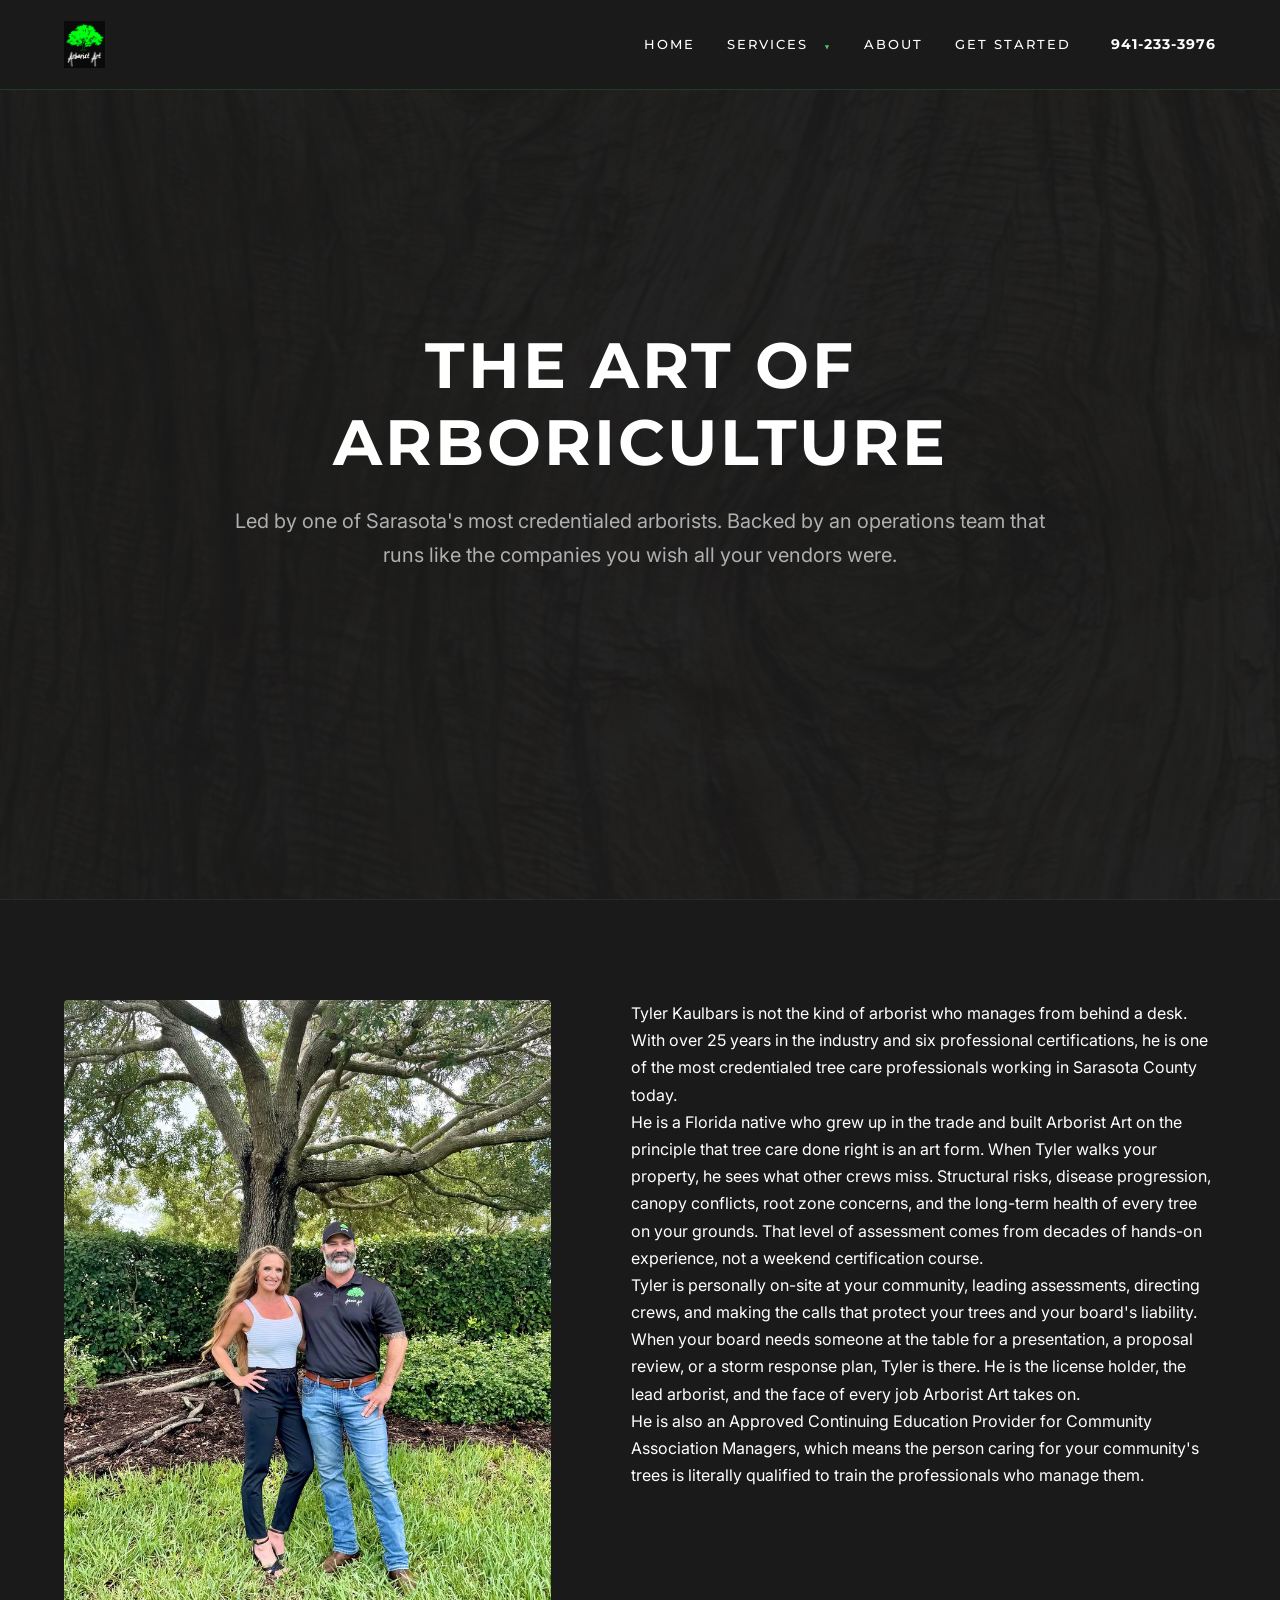
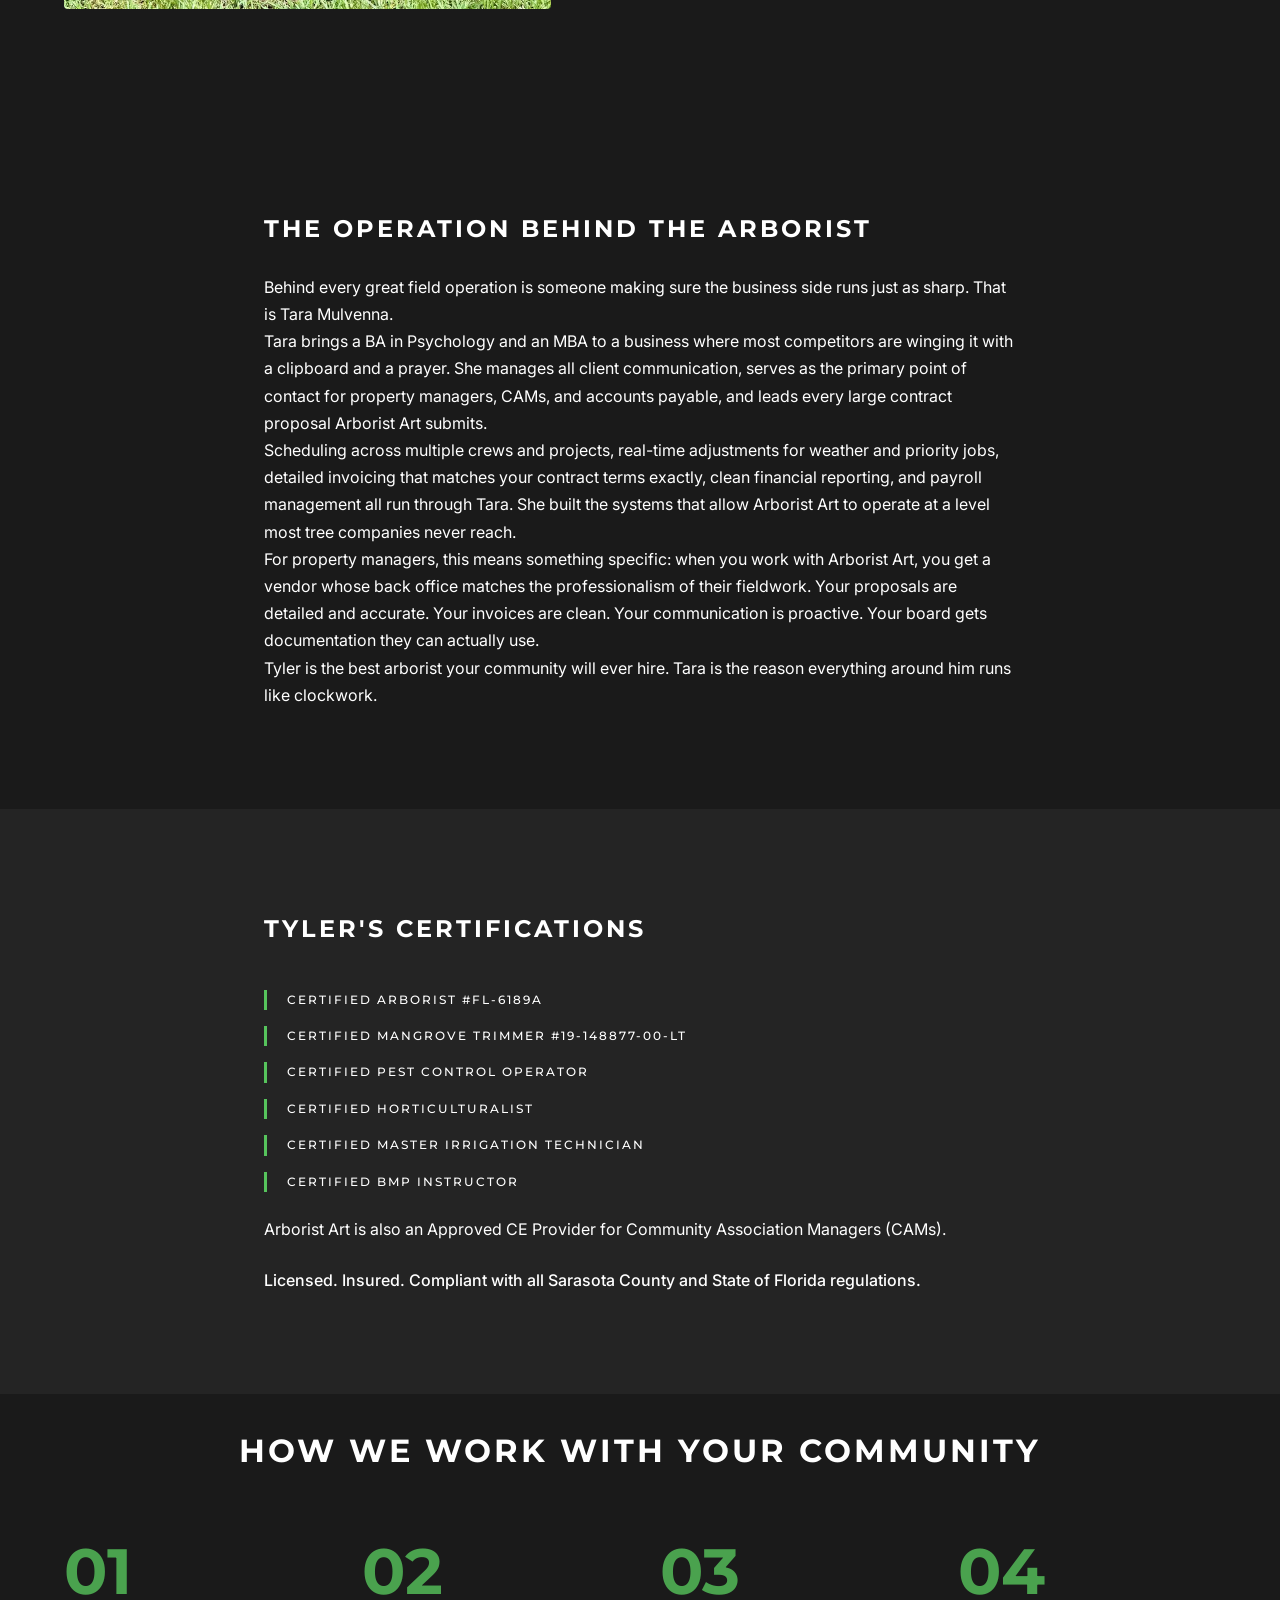
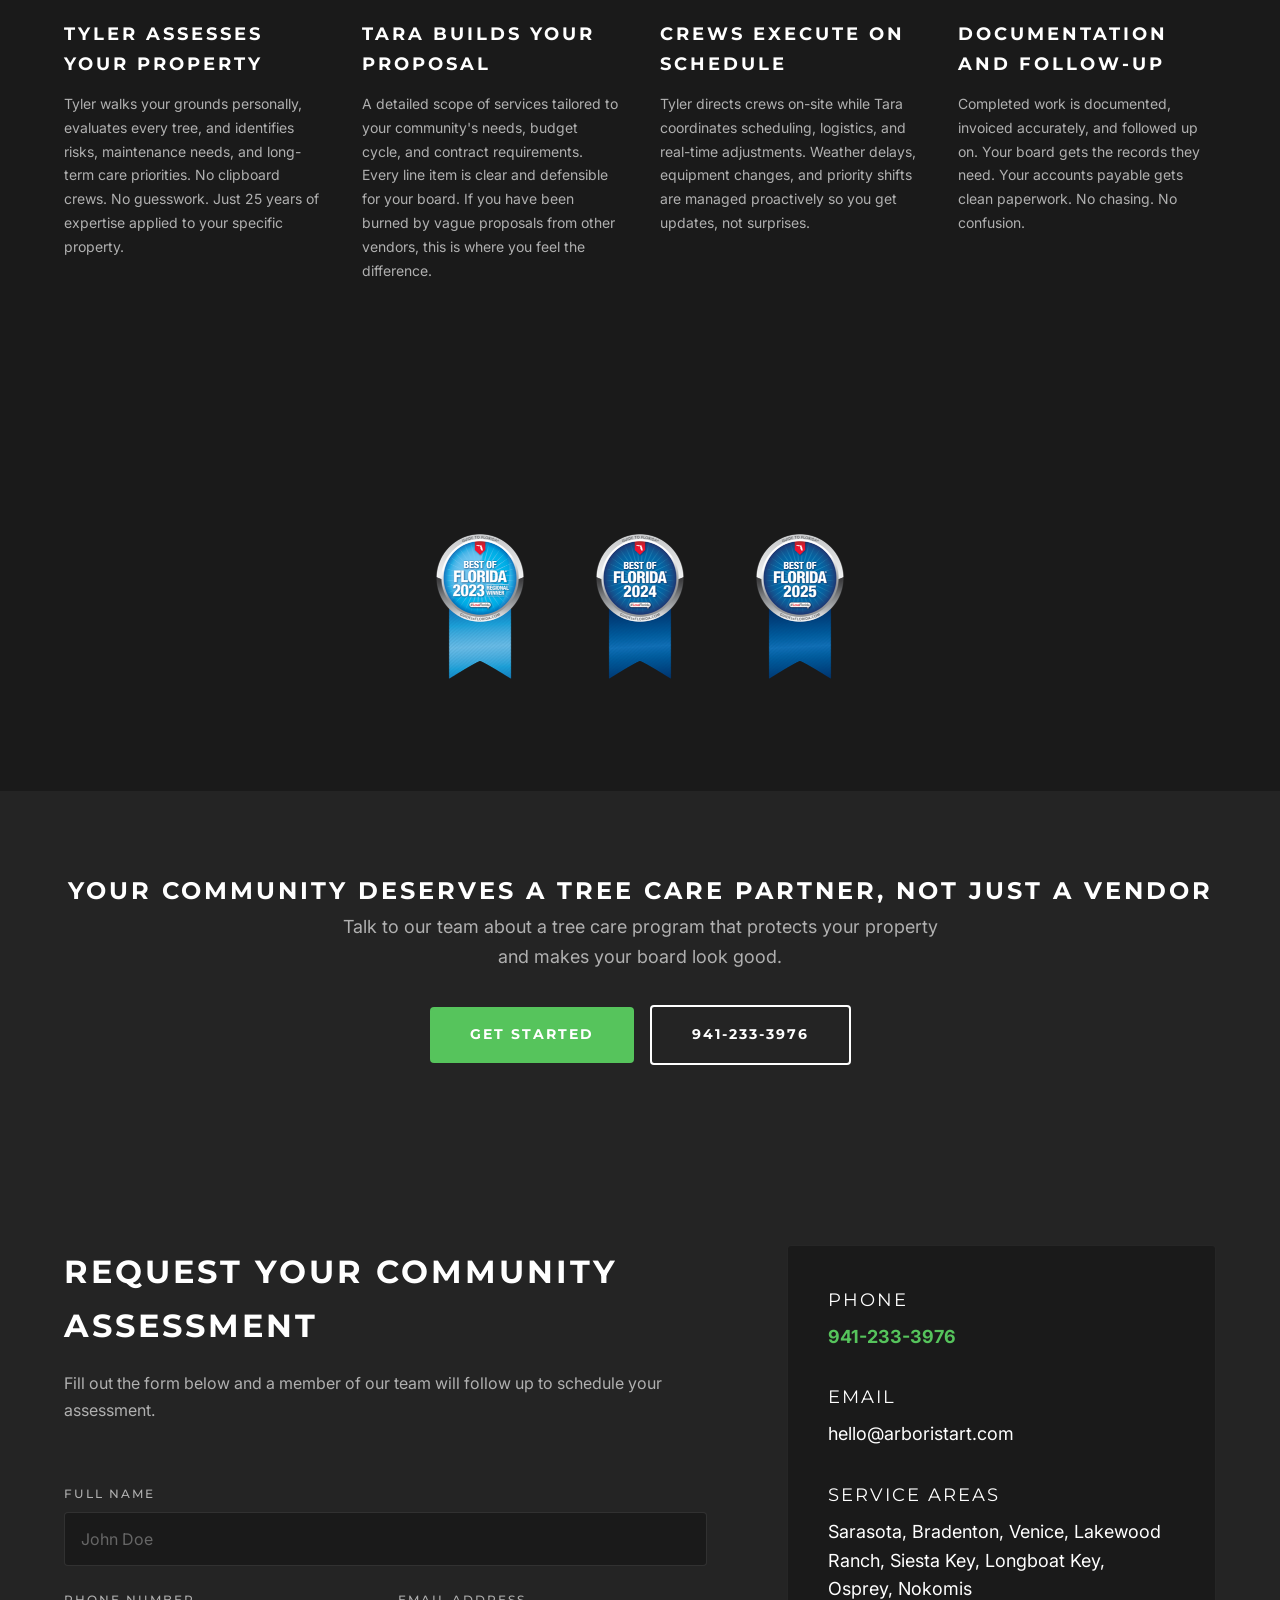
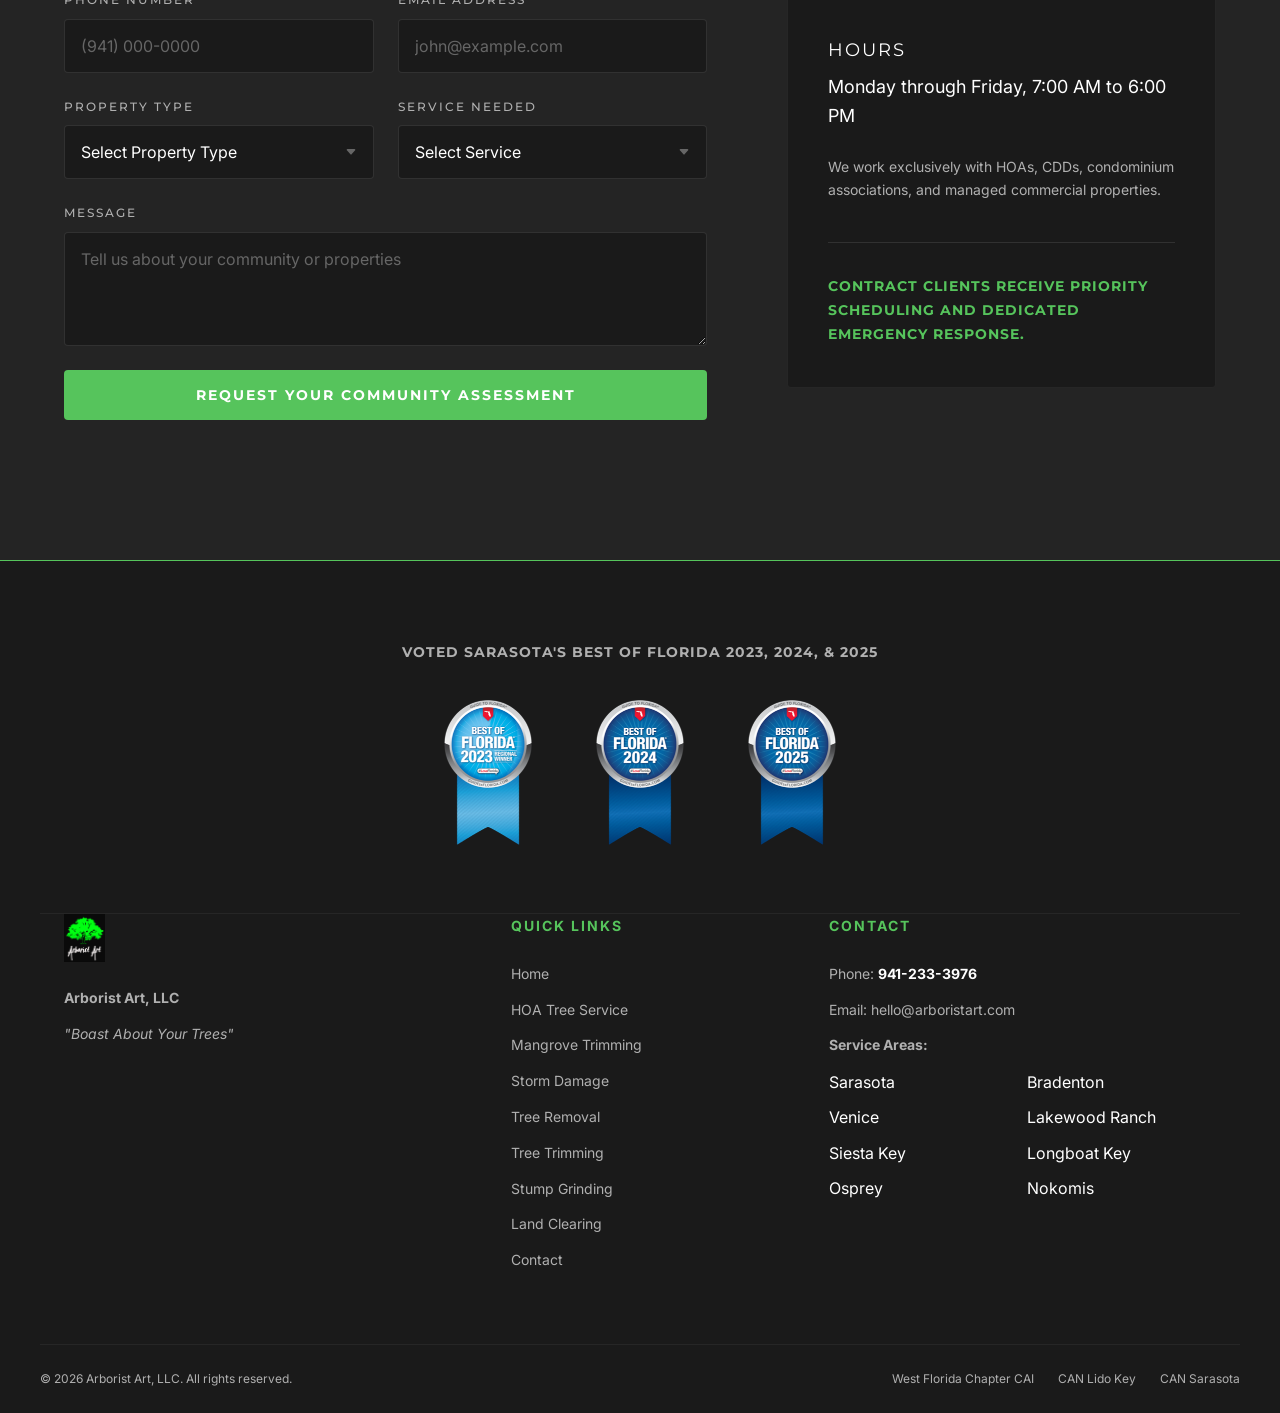
==== commit 6e05fdb3: "Six certifications, CE provider listed separately, remove unverified Google rating" ====
--- a/about.html
+++ b/about.html
@@ -4,7 +4,7 @@
     <meta charset="UTF-8">
     <meta name="viewport" content="width=device-width, initial-scale=1.0">
     <title>About Arborist Art | Certified Arborist Tyler Kaulbars Serving Sarasota HOAs</title>
-    <meta name="description" content="Meet Tyler Kaulbars, one of Sarasota's most credentialed arborists, and Tara Mulvenna, the operations leader behind Arborist Art. Seven certifications, 25 years of experience, built for HOAs and property managers.">
+    <meta name="description" content="Meet Tyler Kaulbars, one of Sarasota's most credentialed arborists, and Tara Mulvenna, the operations leader behind Arborist Art. Six certifications, 25 years of experience, built for HOAs and property managers.">
     <link rel="canonical" href="https://arboristart.com/about.html">
     
     <!-- SEO & Social Media -->
@@ -12,14 +12,14 @@
     <meta property="og:site_name" content="Arborist Art">
     <meta property="og:locale" content="en_US">
     <meta property="og:title" content="About Arborist Art | Certified Arborist Tyler Kaulbars Serving Sarasota HOAs">
-    <meta property="og:description" content="Meet Tyler Kaulbars, one of Sarasota's most credentialed arborists, and Tara Mulvenna, the operations leader behind Arborist Art. Seven certifications, 25 years of experience, built for HOAs and property managers.">
+    <meta property="og:description" content="Meet Tyler Kaulbars, one of Sarasota's most credentialed arborists, and Tara Mulvenna, the operations leader behind Arborist Art. Six certifications, 25 years of experience, built for HOAs and property managers.">
     <meta property="og:url" content="https://arboristart.com/about.html">
     <meta property="og:image" content="https://arboristart.com/assets/crew-photo.jpg">
     <meta property="og:image:width" content="1200">
     <meta property="og:image:height" content="630">
     <meta name="twitter:card" content="summary_large_image">
     <meta name="twitter:title" content="About Arborist Art | Certified Arborist Tyler Kaulbars Serving Sarasota HOAs">
-    <meta name="twitter:description" content="Meet Tyler Kaulbars, one of Sarasota's most credentialed arborists, and Tara Mulvenna, the operations leader behind Arborist Art. Seven certifications, 25 years of experience, built for HOAs and property managers.">
+    <meta name="twitter:description" content="Meet Tyler Kaulbars, one of Sarasota's most credentialed arborists, and Tara Mulvenna, the operations leader behind Arborist Art. Six certifications, 25 years of experience, built for HOAs and property managers.">
     <meta name="twitter:image" content="https://arboristart.com/assets/crew-photo.jpg">
     
     <!-- Favicons -->
@@ -90,7 +90,7 @@
           "name": "Who owns Arborist Art?",
           "acceptedAnswer": {
             "@type": "Answer",
-            "text": "Arborist Art is owned and operated by Tyler Kaulbars, a certified arborist with over 25 years of experience and seven professional certifications, and Tara Mulvenna, who leads all business operations, client relationships, and financial management."
+            "text": "Arborist Art is owned and operated by Tyler Kaulbars, a certified arborist with over 25 years of experience and six professional certifications, and Tara Mulvenna, who leads all business operations, client relationships, and financial management."
           }
         },
         {
@@ -98,7 +98,7 @@
           "name": "Is Arborist Art licensed and insured?",
           "acceptedAnswer": {
             "@type": "Answer",
-            "text": "Yes. Tyler Kaulbars holds seven professional certifications including Certified Arborist #FL-6189A and Certified Mangrove Trimmer #19-148877-00-LT. Arborist Art is fully licensed and insured for commercial tree care in the State of Florida."
+            "text": "Yes. Tyler Kaulbars holds six professional certifications including Certified Arborist #FL-6189A and Certified Mangrove Trimmer #19-148877-00-LT. Arborist Art is fully licensed and insured for commercial tree care in the State of Florida."
           }
         },
         {
@@ -182,7 +182,7 @@
         <div class="container about-grid">
             <img src="assets/tyler-tara-owners.jpg" alt="Tyler Kaulbars and Tara Mulvenna, owners of Arborist Art" width="800" height="1000" loading="eager" decoding="async" style="width: 100%; height: auto; aspect-ratio: 4/5; object-fit: cover; border-radius: 4px;">
             <div class="about-text">
-                <p>Tyler Kaulbars is not the kind of arborist who manages from behind a desk. With over 25 years in the industry and seven professional certifications, he is one of the most credentialed tree care professionals working in Sarasota County today.</p>
+                <p>Tyler Kaulbars is not the kind of arborist who manages from behind a desk. With over 25 years in the industry and six professional certifications, he is one of the most credentialed tree care professionals working in Sarasota County today.</p>
                 <p>He is a Florida native who grew up in the trade and built Arborist Art on the principle that tree care done right is an art form. When Tyler walks your property, he sees what other crews miss. Structural risks, disease progression, canopy conflicts, root zone concerns, and the long-term health of every tree on your grounds. That level of assessment comes from decades of hands-on experience, not a weekend certification course.</p>
                 <p>Tyler is personally on-site at your community, leading assessments, directing crews, and making the calls that protect your trees and your board's liability. When your board needs someone at the table for a presentation, a proposal review, or a storm response plan, Tyler is there. He is the license holder, the lead arborist, and the face of every job Arborist Art takes on.</p>
                 <p>He is also an Approved Continuing Education Provider for Community Association Managers, which means the person caring for your community's trees is literally qualified to train the professionals who manage them.</p>
@@ -211,8 +211,8 @@
                 <div class="cert-point">Certified Horticulturalist</div>
                 <div class="cert-point">Certified Master Irrigation Technician</div>
                 <div class="cert-point">Certified BMP Instructor</div>
-                <div class="cert-point">Approved CE Provider for CAMs</div>
-            </div>
+            </div>
+            <p style="margin-top: 24px;">Arborist Art is also an Approved CE Provider for Community Association Managers (CAMs).</p>
             <p style="margin-top: 24px; font-weight: 500;">Licensed. Insured. Compliant with all Sarasota County and State of Florida regulations.</p>
         </div>
     </section>
--- a/styles.css
+++ b/styles.css
@@ -713,6 +713,7 @@
     border-radius: 8px;
     border: 1px solid rgba(255,255,255,0.05);
 }
+#stats-section .stat-bar { grid-template-columns: repeat(3, 1fr); }
 
 .stat-item {
     text-align: center;
@@ -1661,4 +1662,5 @@
     object-fit: contain;
     margin-bottom: 24px;
 }
-
+@media (max-width: 768px) { #stats-section .stat-bar { grid-template-columns: 1fr; } }
+
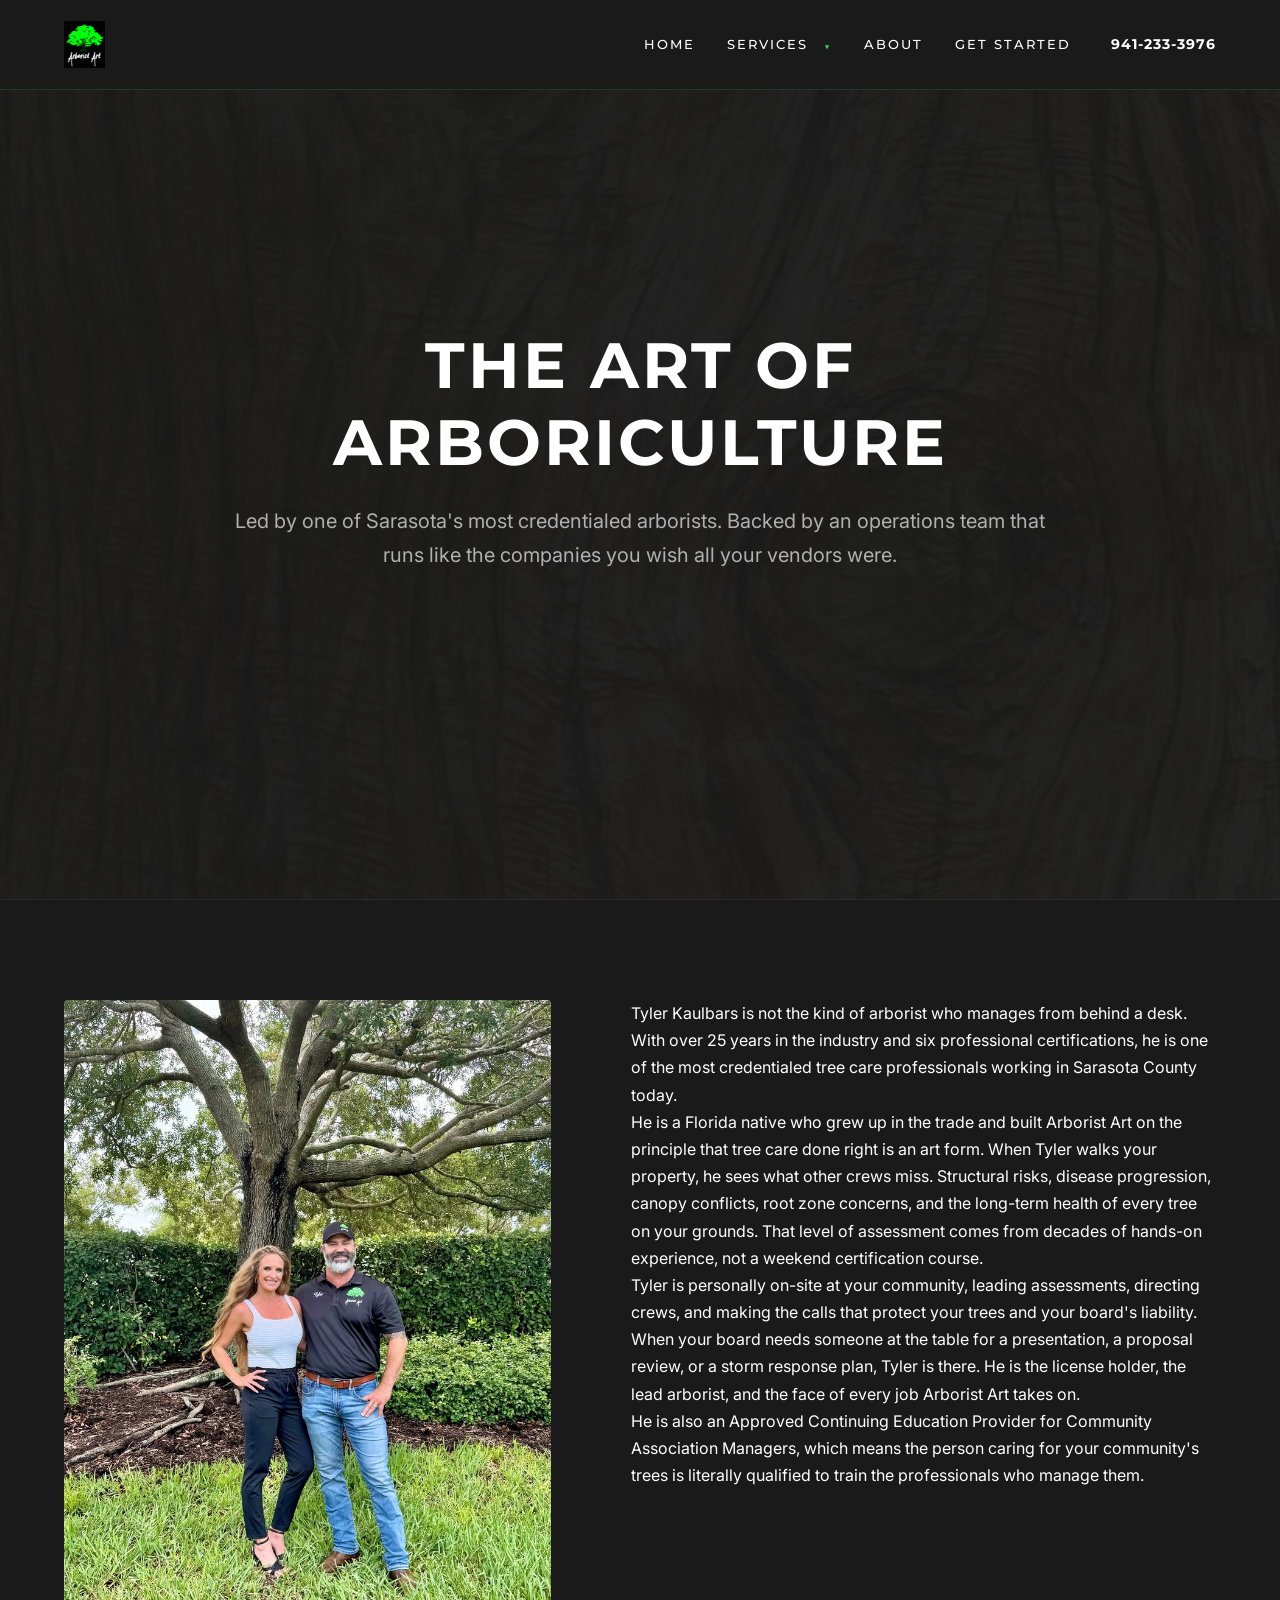
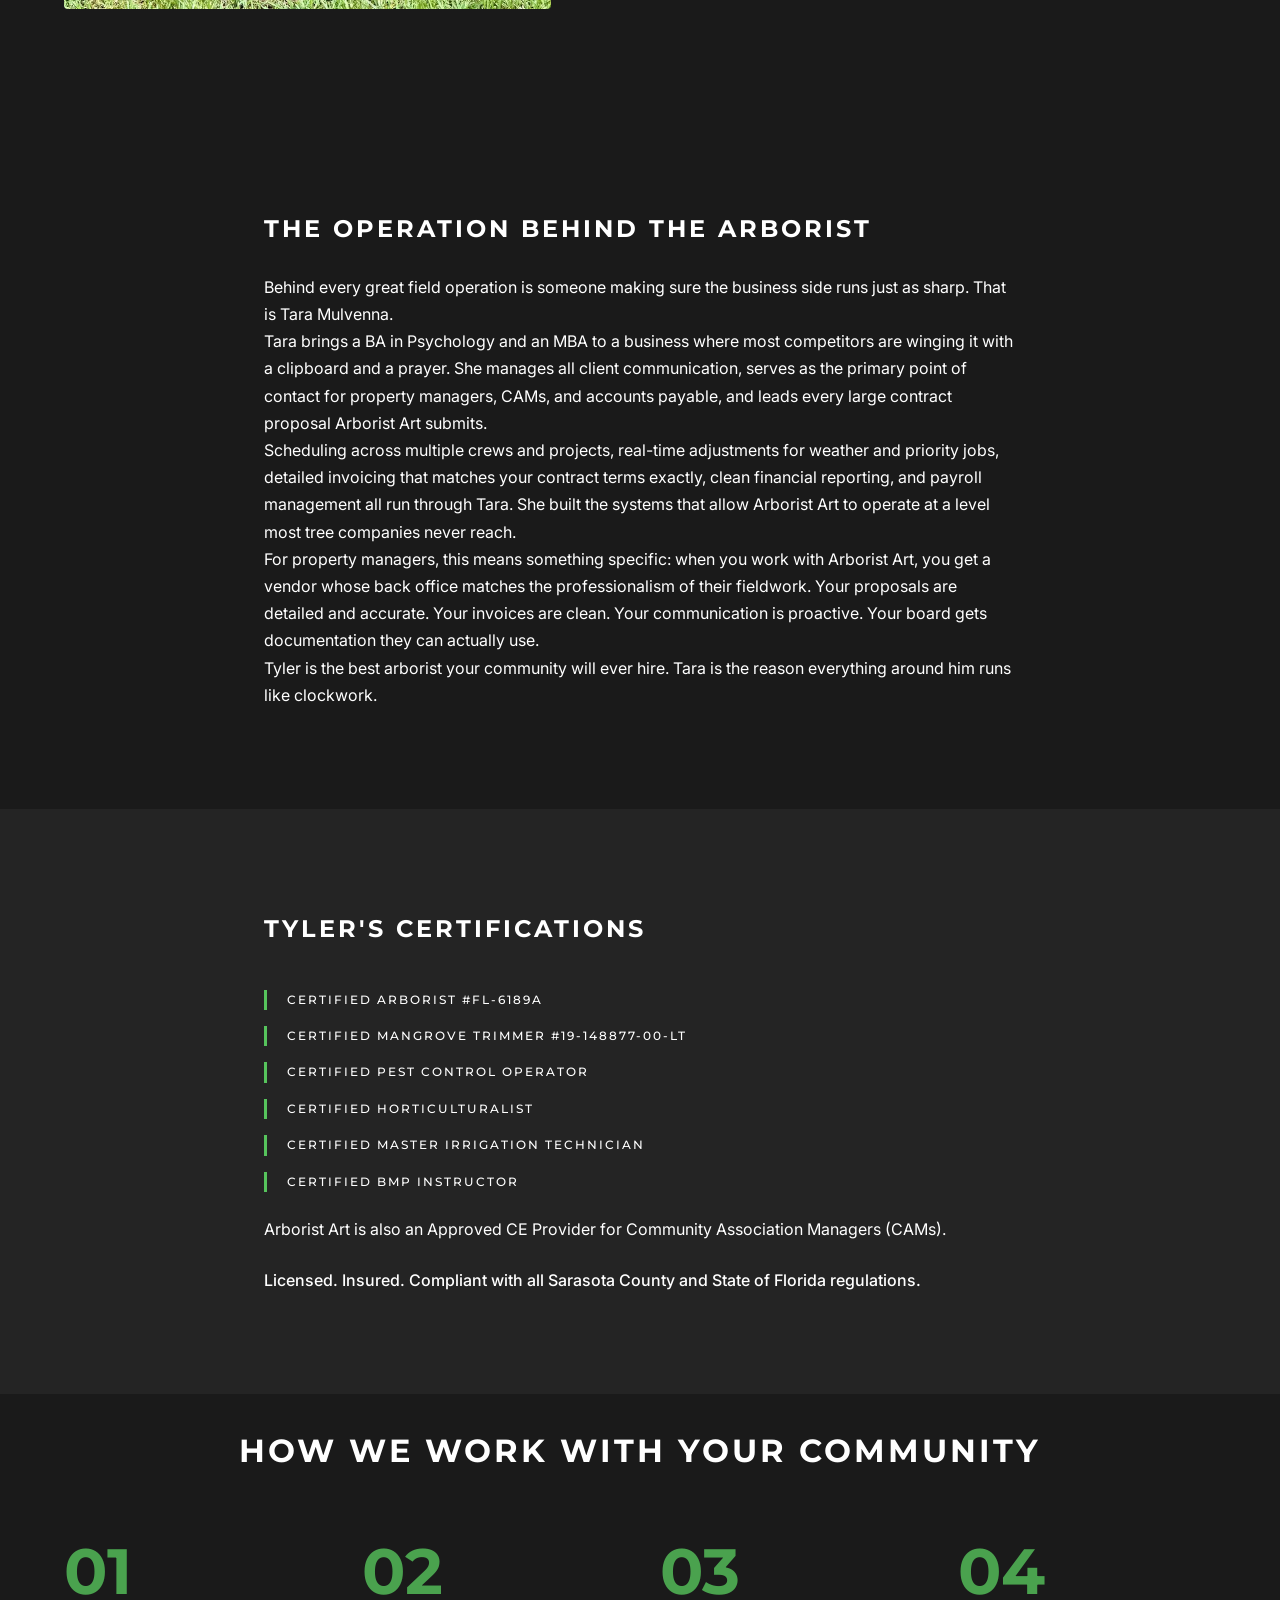
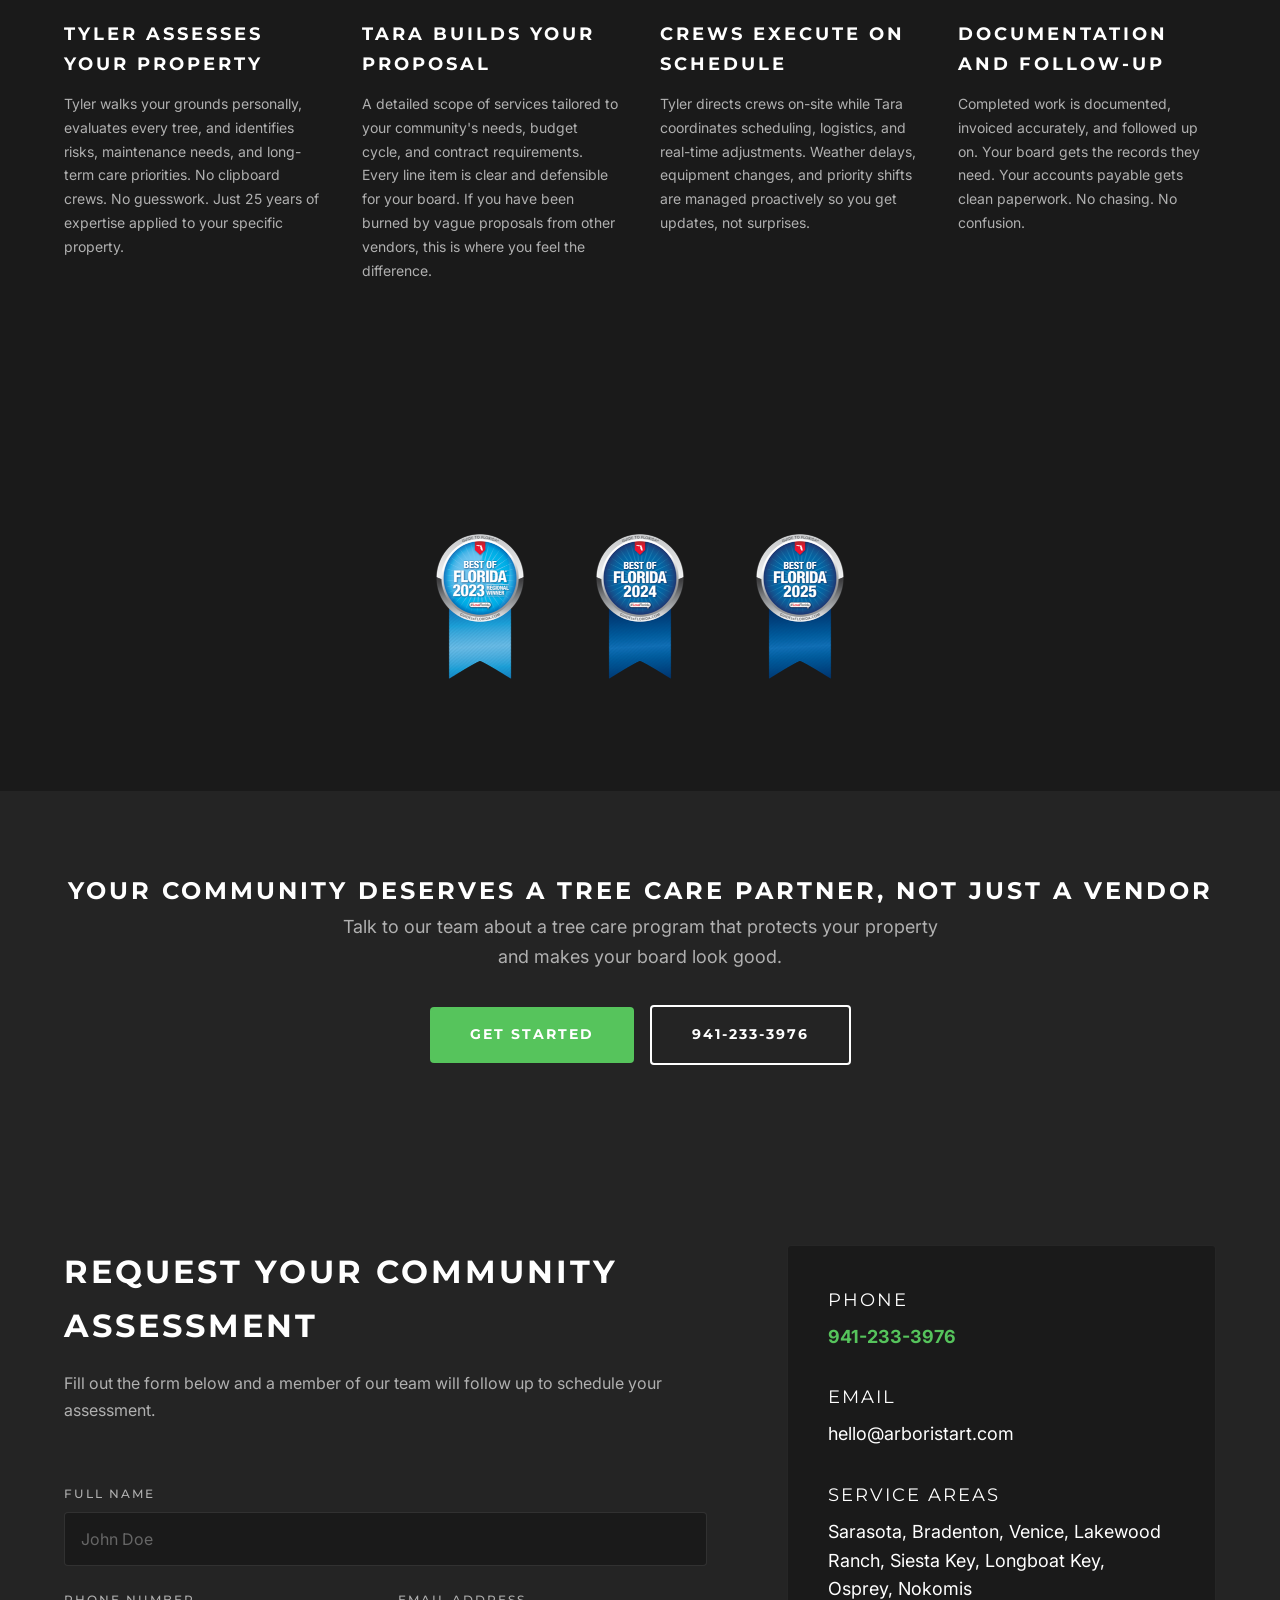
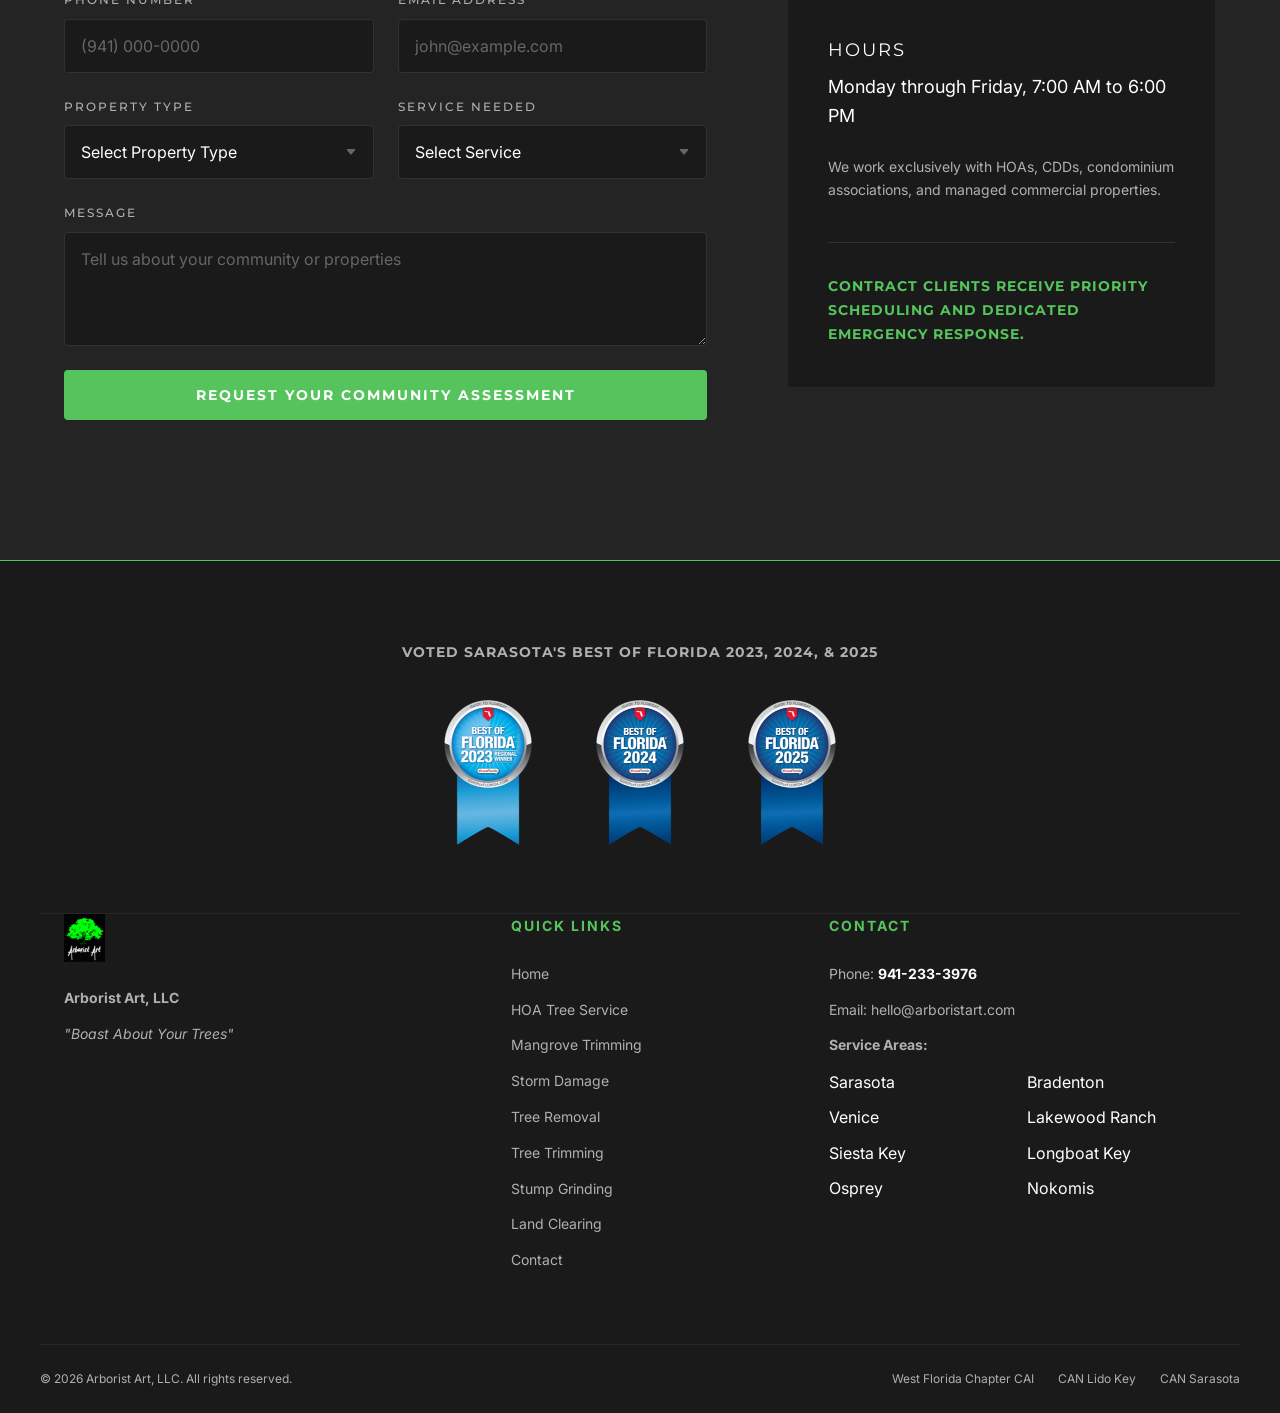
==== commit dfee62bb: "Use 12KB header logo in header and footer on all pages" ====
--- a/about.html
+++ b/about.html
@@ -137,7 +137,7 @@
     <nav class="navbar" role="navigation" aria-label="Main navigation">
         <div class="container nav-content">
             <a href="index.html" class="logo-container" aria-label="Arborist Art Home">
-                <img src="Color logo with background.png" alt="Arborist Art Logo Sarasota Florida" width="180" height="48">
+                <img src="assets/logo-header.png" alt="Arborist Art Logo Sarasota Florida" width="180" height="48">
             </a>
             
             <div class="nav-right">
@@ -363,7 +363,7 @@
         </div>
         <div class="container footer-main">
             <div class="footer-col">
-                <img src="Color logo with background.png" alt="Arborist Art Logo Sarasota Florida" width="180" height="48" loading="lazy" decoding="async">
+                <img src="assets/logo-header.png" alt="Arborist Art Logo Sarasota Florida" width="180" height="48" loading="lazy" decoding="async">
                 <p><strong>Arborist Art, LLC</strong></p>
                 <p style="font-style: italic;">"Boast About Your Trees"</p>
             </div>
